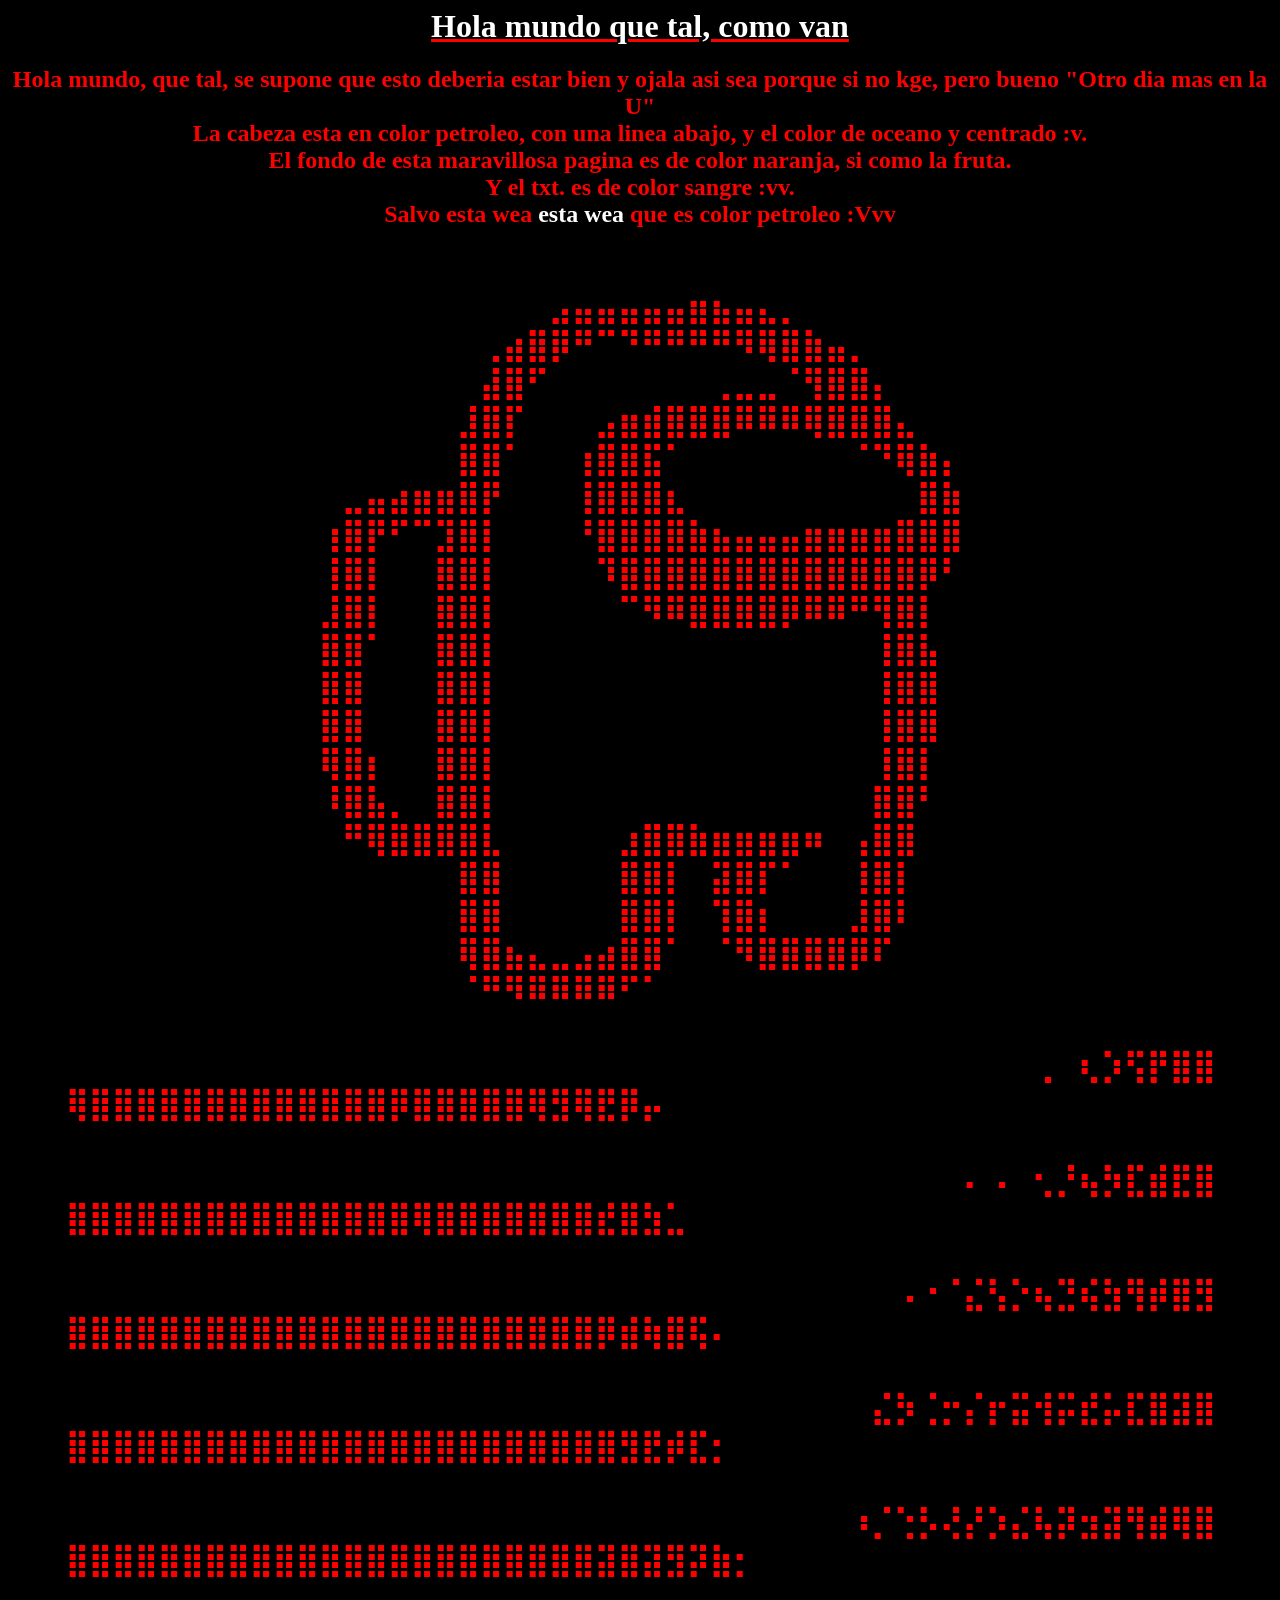
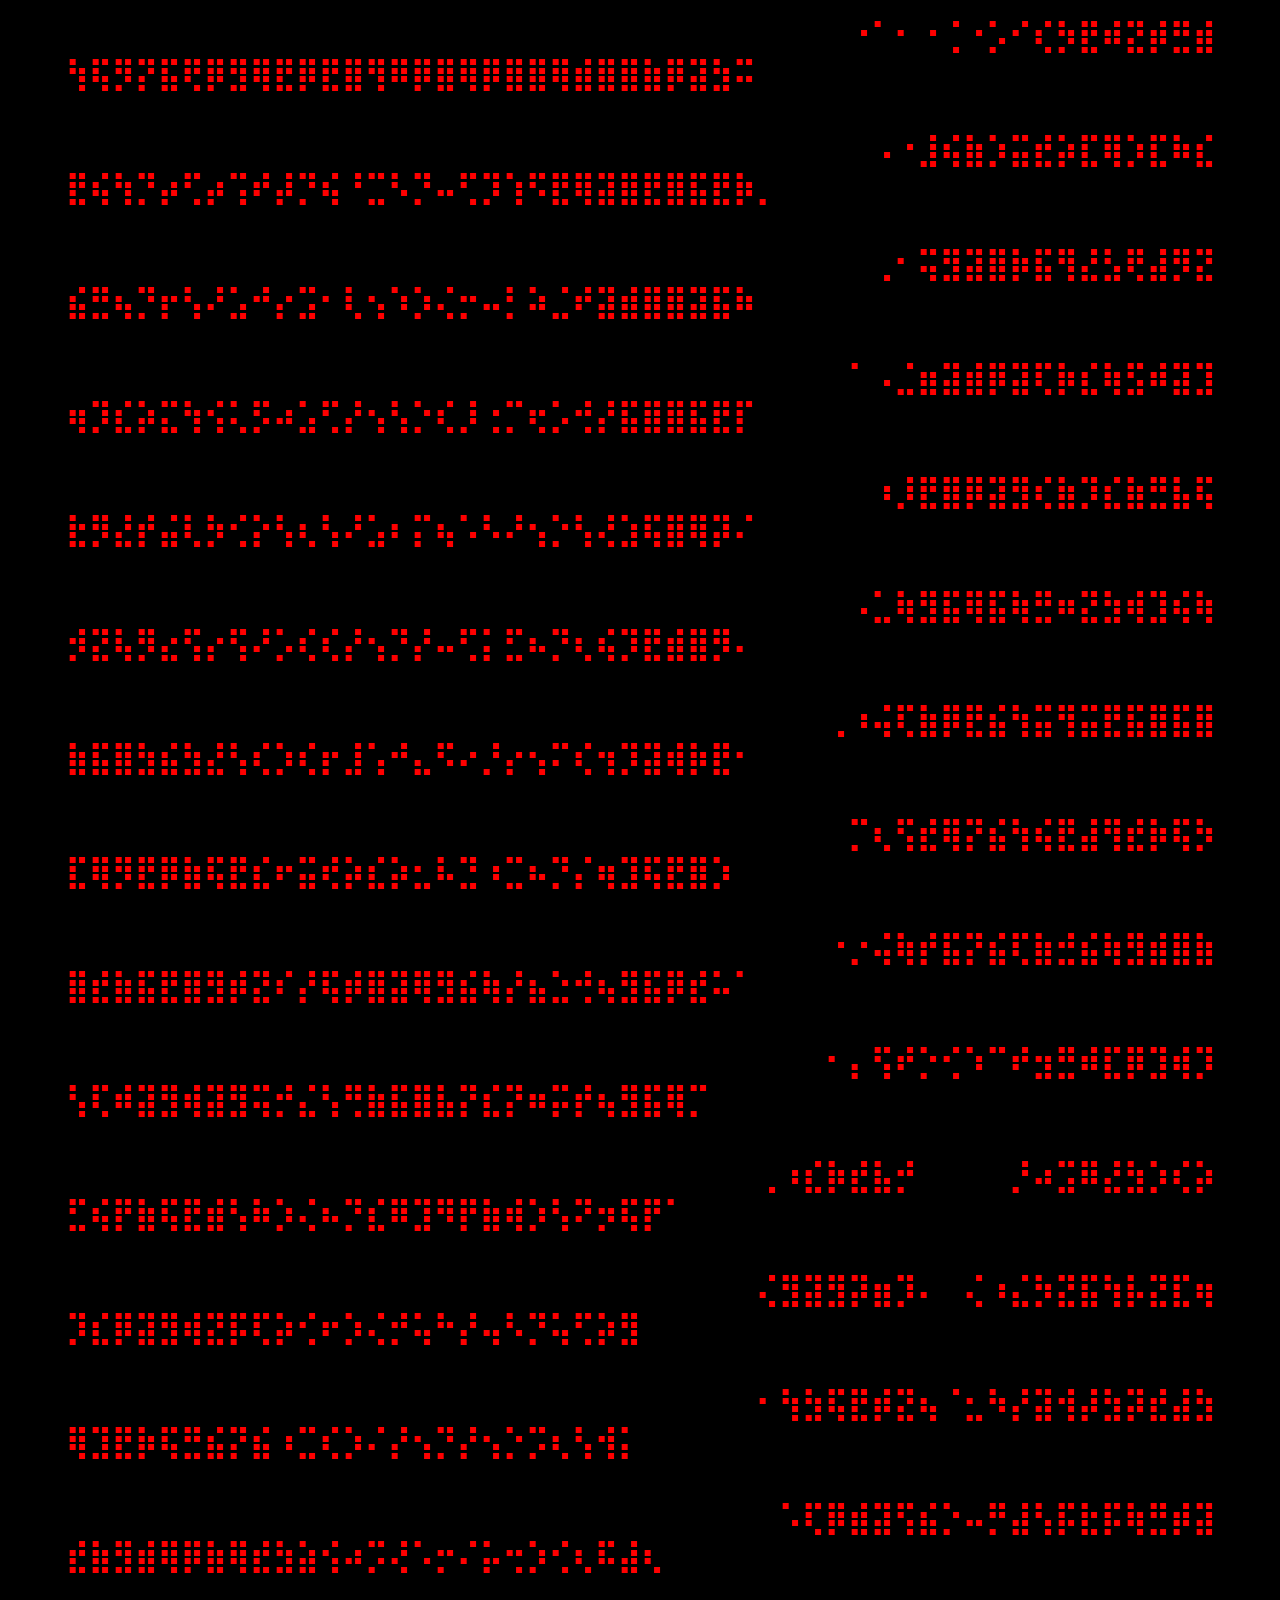
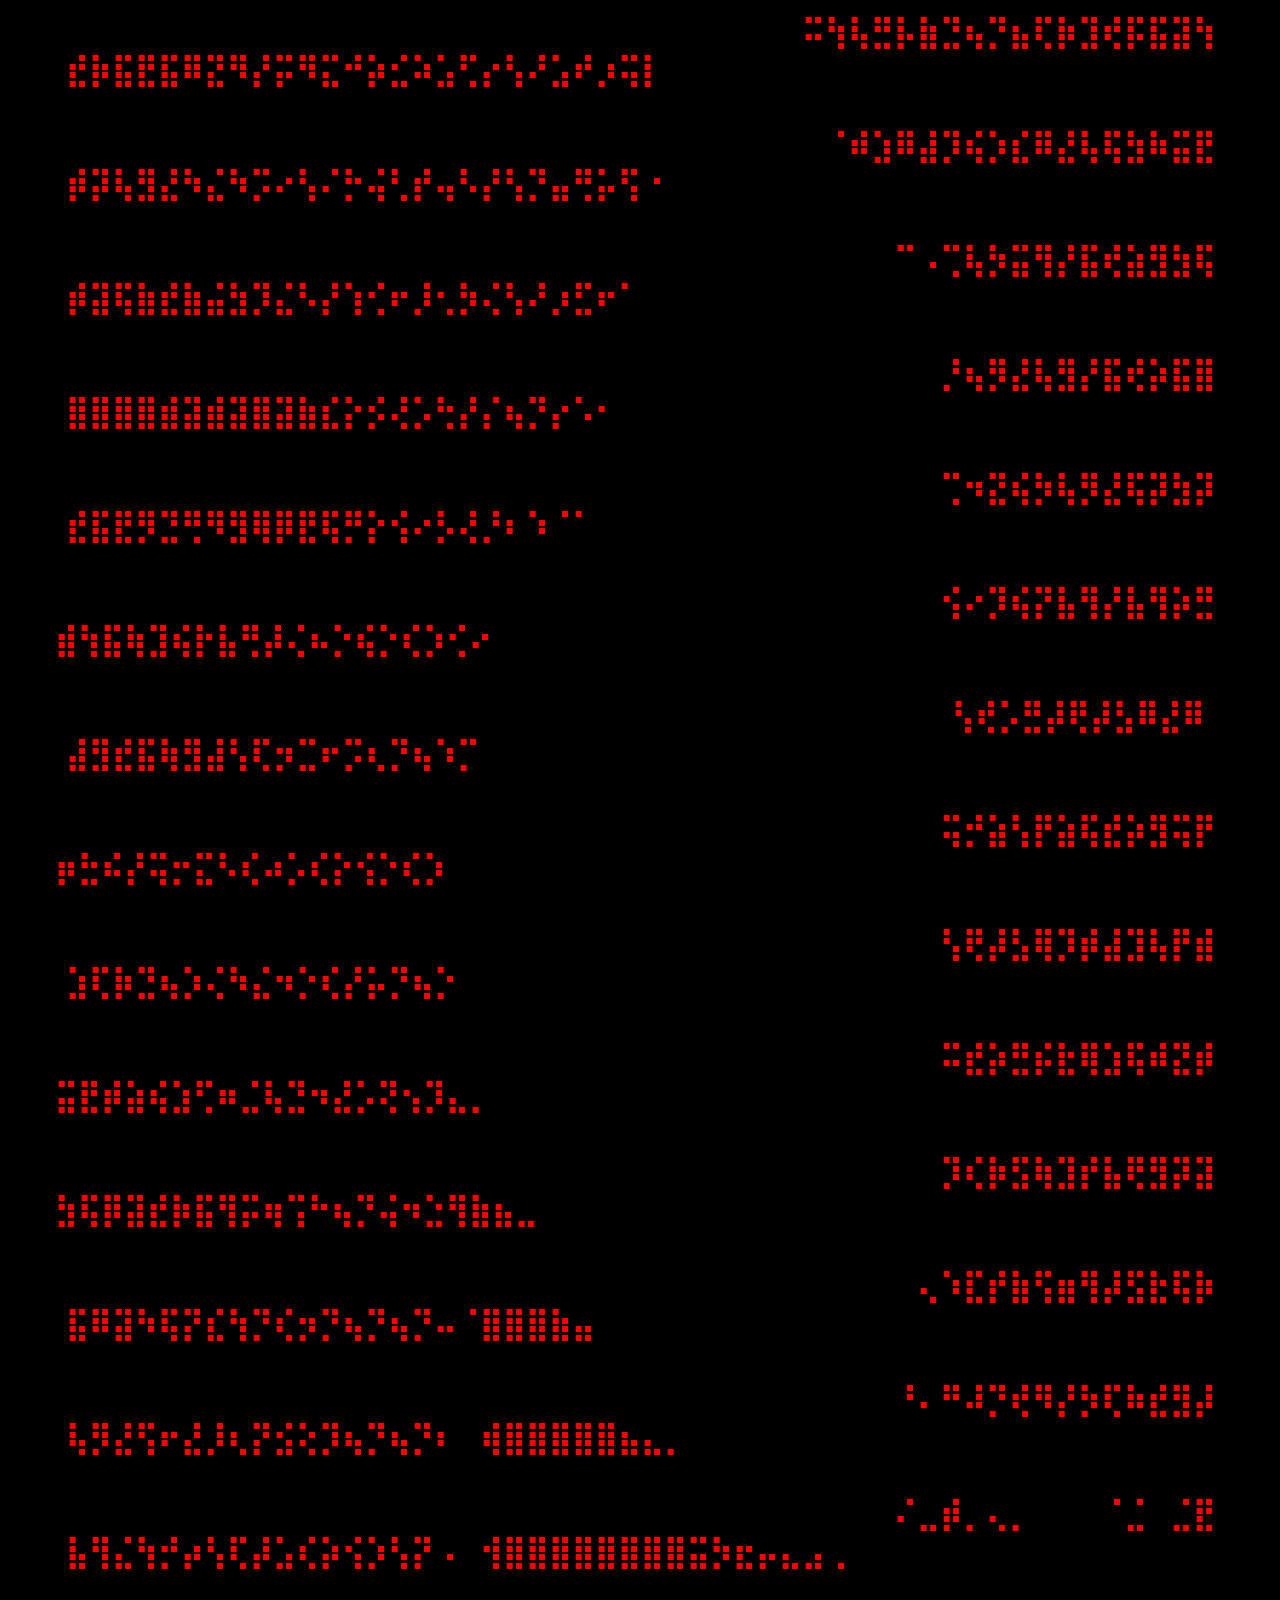
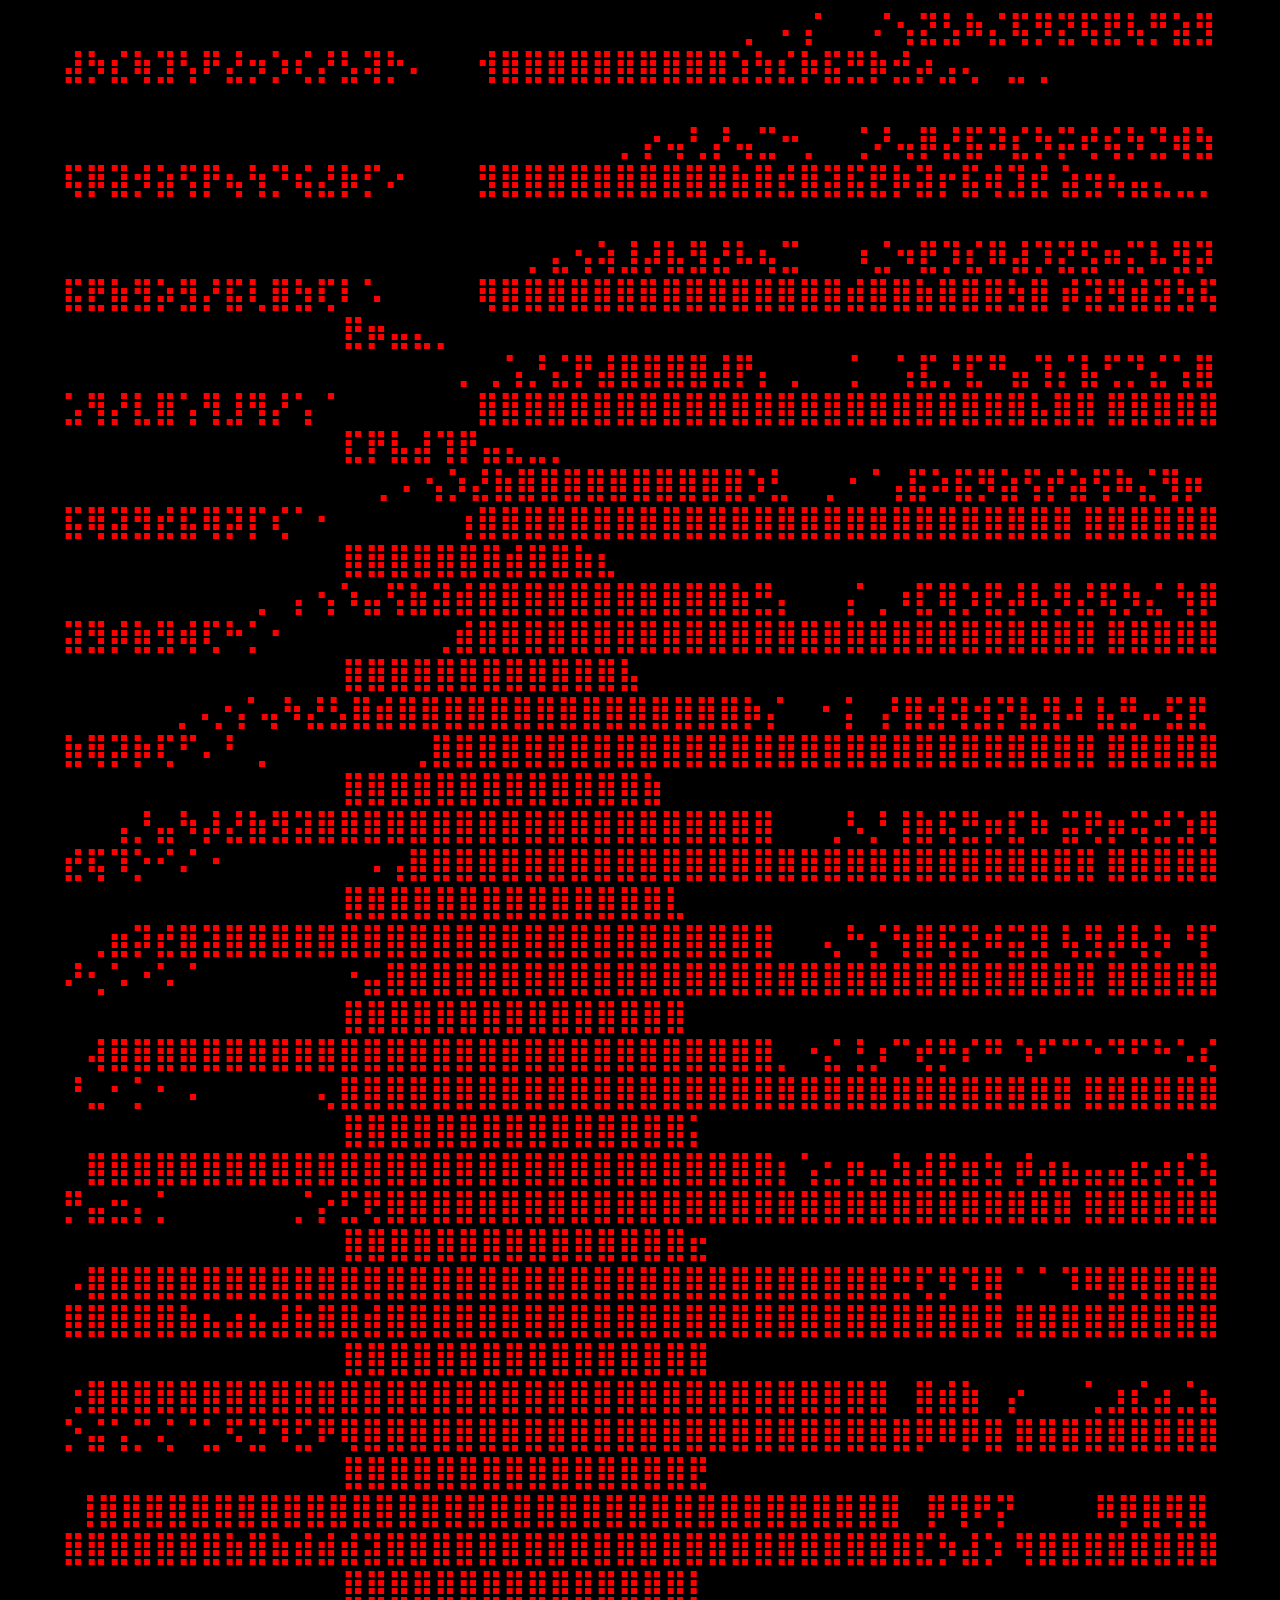
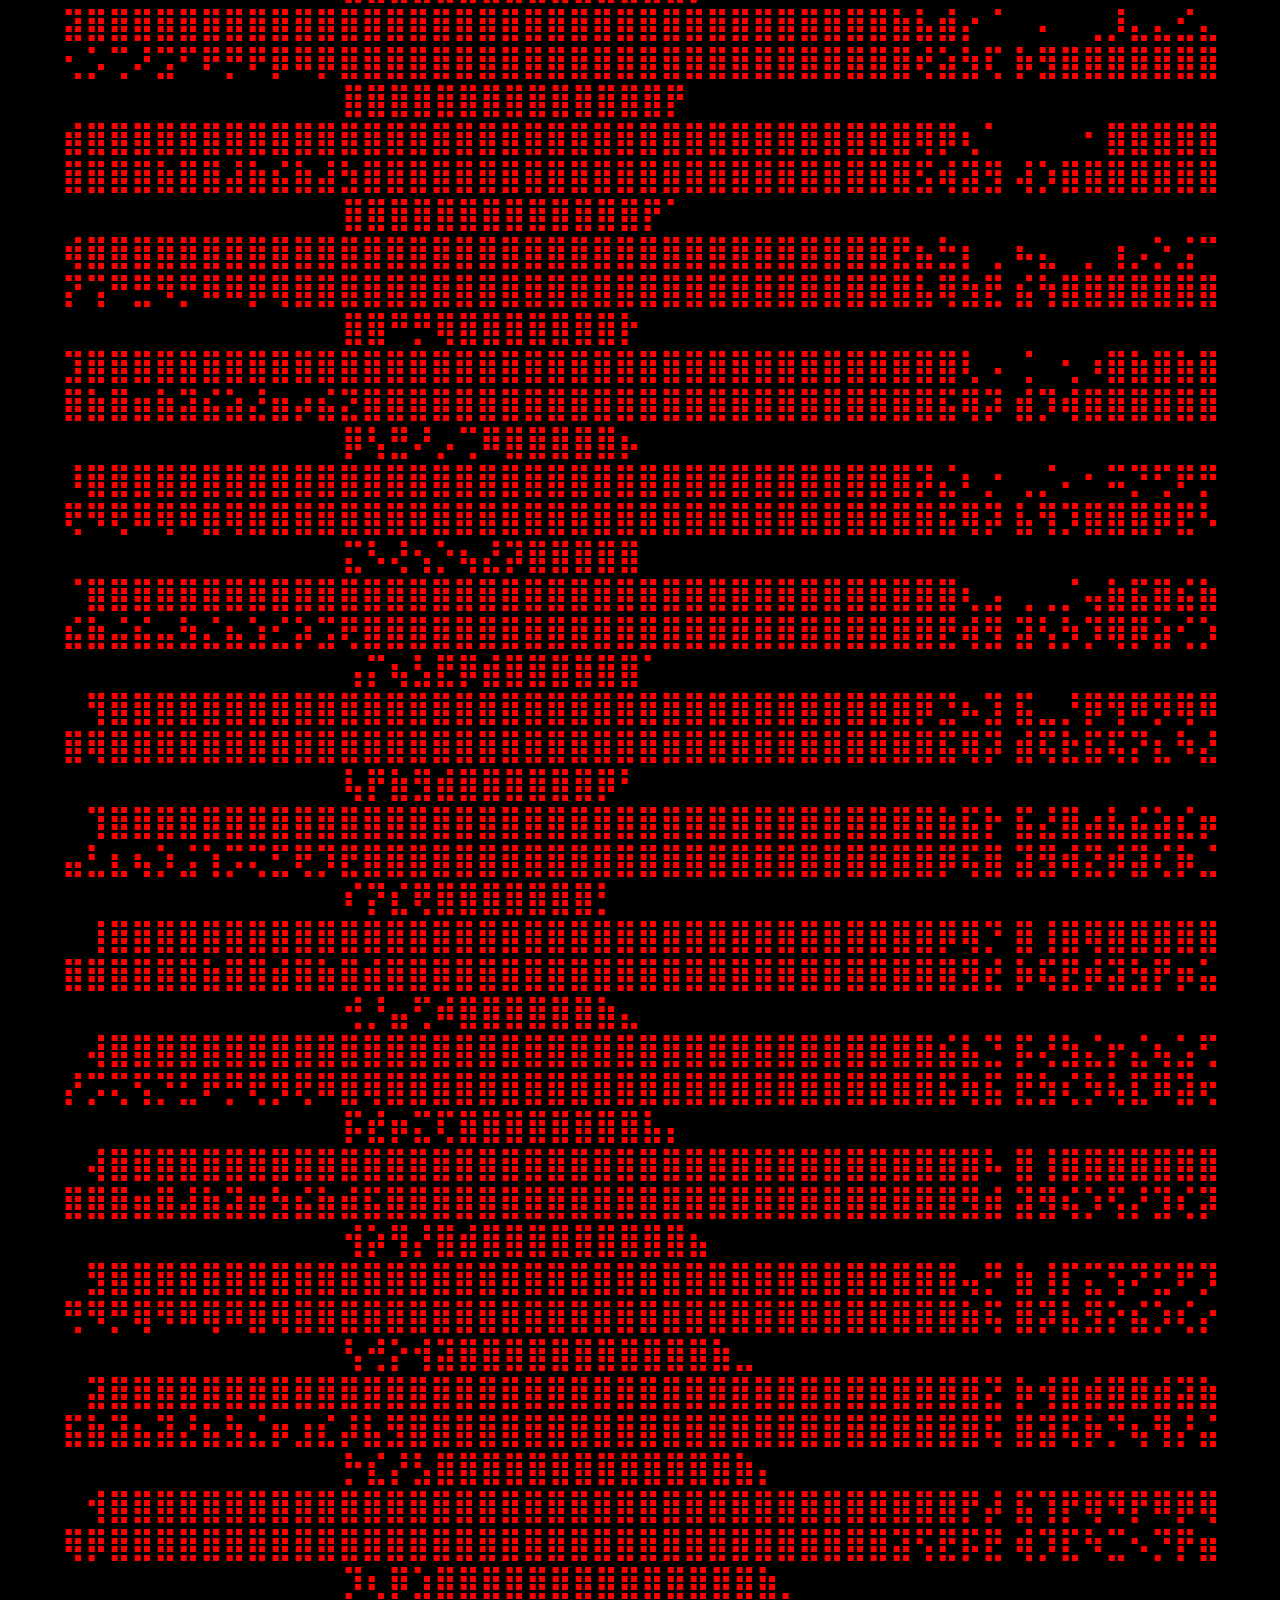
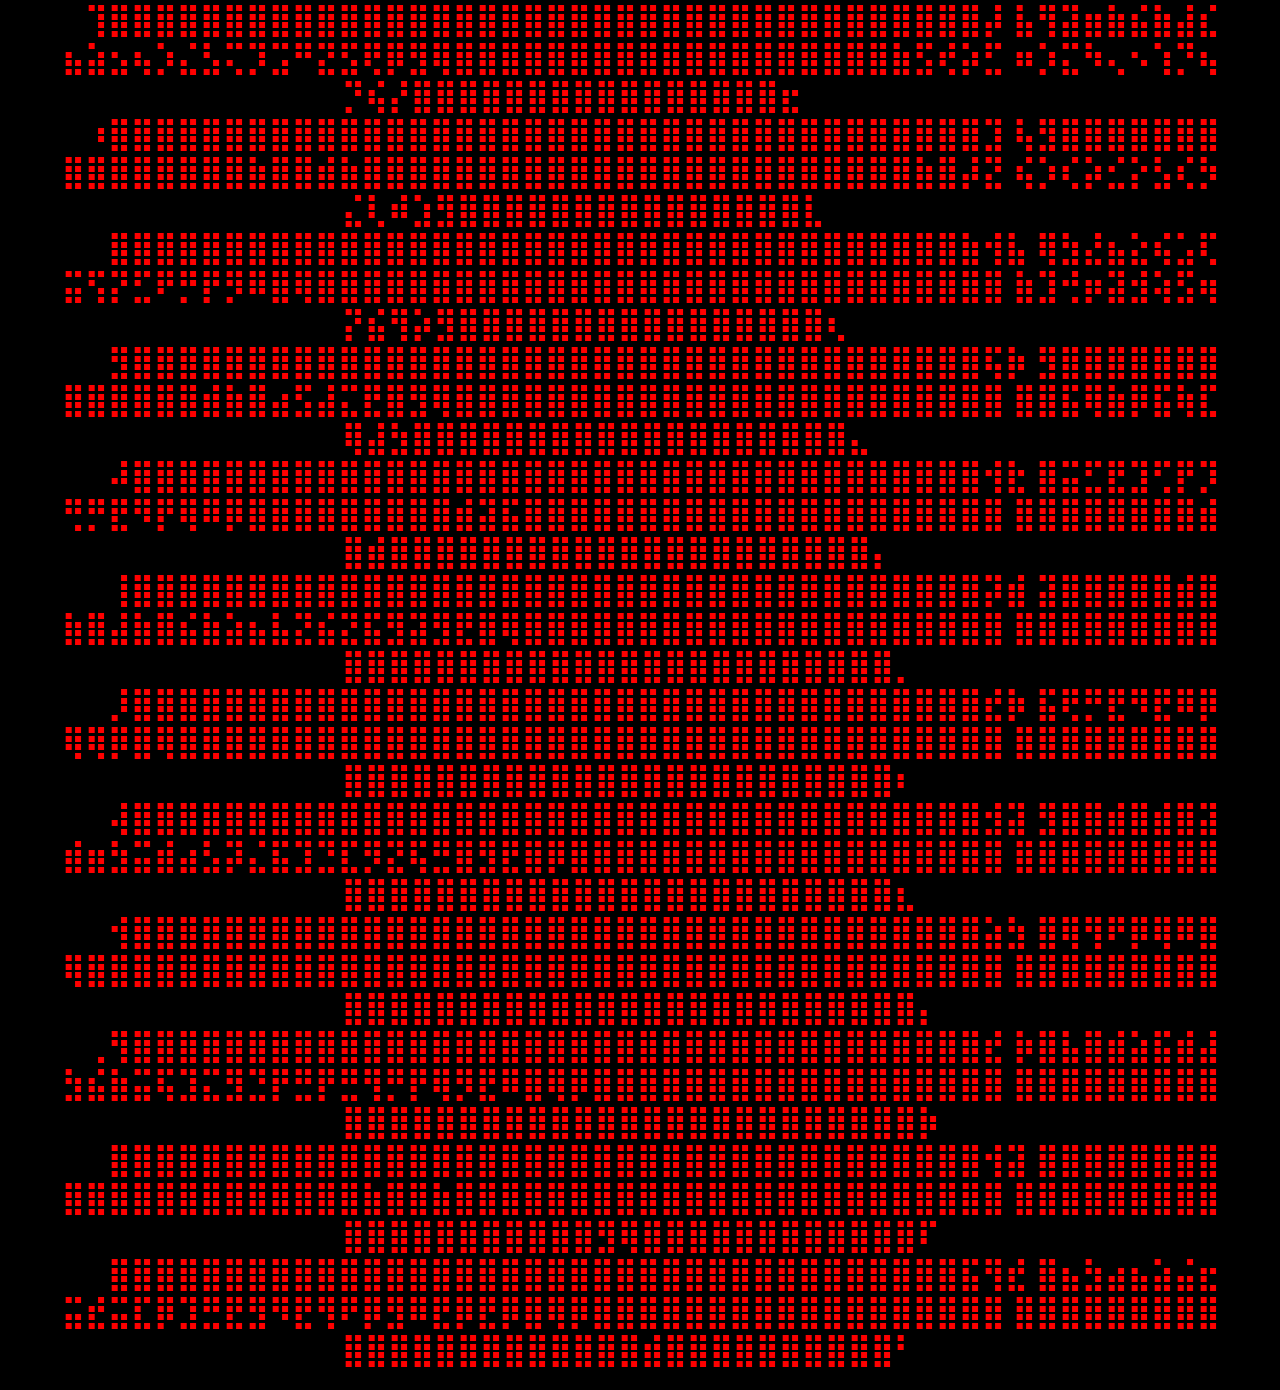
==== micuartapagina.html @ 4909b3e6 "Add files via upload Signed-off-by: gamexoce <167205548+gamexoce@users.noreply.github.com>" ====
<HTML>
	<HEAD>
		<TITLE>Otro dias mas en la U</TITLE>
	</HEAD>
	<BODY bgcolor="black" text="red">
		<h1><b><u><font color="white"><center>
		Hola mundo que tal, como van 
		</center></font></u></b></h1>
		<center><h2>Hola mundo, que tal, se supone que esto deberia estar bien y ojala
		asi sea porque si no kge, pero bueno "Otro dia mas en la U"<br>
		La cabeza esta en color petroleo, con una linea abajo, y el color de 
		oceano y centrado :v. <br>
		El fondo de esta maravillosa pagina es de color naranja, si como la fruta. <br>
		Y el txt. es de color sangre :vv. <br>
		Salvo esta wea <font color="white">esta wea</font> que es color petroleo :Vvv</h2></center><br>
<h1><center>
⠀⠀⠀⠀⠀⠀⠀⠀⠀⠀⠀⣠⣤⣤⣤⣤⣤⣶⣦⣤⣄⡀⠀⠀⠀⠀⠀⠀⠀⠀ 	<br>
⠀⠀⠀⠀⠀⠀⠀⠀⢀⣴⣿⡿⠛⠉⠙⠛⠛⠛⠛⠻⢿⣿⣷⣤⡀⠀⠀⠀⠀⠀ 	<br>
⠀⠀⠀⠀⠀⠀⠀⠀⣼⣿⠋⠀⠀⠀⠀⠀⠀⠀⢀⣀⣀⠈⢻⣿⣿⡄⠀⠀⠀⠀ 	<br>
⠀⠀⠀⠀⠀⠀⠀⣸⣿⡏⠀⠀⠀⣠⣶⣾⣿⣿⣿⠿⠿⠿⢿⣿⣿⣿⣄⠀⠀⠀ 	<br>
⠀⠀⠀⠀⠀⠀⠀⣿⣿⠁⠀⠀⢰⣿⣿⣯⠁⠀⠀⠀⠀⠀⠀⠀⠈⠙⢿⣷⡄⠀ 	<br>
⠀⠀⣀⣤⣴⣶⣶⣿⡟⠀⠀⠀⢸⣿⣿⣿⣆⠀⠀⠀⠀⠀⠀⠀⠀⠀⠀⣿⣷⠀ 	<br>
⠀⢰⣿⡟⠋⠉⣹⣿⡇⠀⠀⠀⠘⣿⣿⣿⣿⣷⣦⣤⣤⣤⣶⣶⣶⣶⣿⣿⣿⠀ 	<br>
⠀⢸⣿⡇⠀⠀⣿⣿⡇⠀⠀⠀⠀⠹⣿⣿⣿⣿⣿⣿⣿⣿⣿⣿⣿⣿⣿⡿⠃⠀ 	<br>
⠀⣸⣿⡇⠀⠀⣿⣿⡇⠀⠀⠀⠀⠀⠉⠻⠿⣿⣿⣿⣿⡿⠿⠿⠛⢻⣿⡇⠀⠀ 	<br>
⠀⣿⣿⠁⠀⠀⣿⣿⡇⠀⠀⠀⠀⠀⠀⠀⠀⠀⠀⠀⠀⠀⠀⠀⠀⢸⣿⣧⠀⠀ 	<br>
⠀⣿⣿⠀⠀⠀⣿⣿⡇⠀⠀⠀⠀⠀⠀⠀⠀⠀⠀⠀⠀⠀⠀⠀⠀⢸⣿⣿⠀⠀ 	<br>
⠀⣿⣿⠀⠀⠀⣿⣿⡇⠀⠀⠀⠀⠀⠀⠀⠀⠀⠀⠀⠀⠀⠀⠀⠀⢸⣿⣿⠀⠀ 	<br>
⠀⢿⣿⡆⠀⠀⣿⣿⡇⠀⠀⠀⠀⠀⠀⠀⠀⠀⠀⠀⠀⠀⠀⠀⠀⢸⣿⡇⠀⠀ 	<br>
⠀⠸⣿⣧⡀⠀⣿⣿⡇⠀⠀⠀⠀⠀⠀⠀⠀⠀⠀⠀⠀⠀⠀⠀⠀⣿⣿⠃⠀⠀ 	<br>
⠀⠀⠛⢿⣿⣿⣿⣿⣇⠀⠀⠀⠀⠀⣰⣿⣿⣷⣶⣶⣶⣶⠶⠀⢠⣿⣿⠀⠀⠀ 	<br>
⠀⠀⠀⠀⠀⠀⠀⣿⣿⠀⠀⠀⠀⠀⣿⣿⡇⠀⣽⣿⡏⠁⠀⠀⢸⣿⡇⠀⠀⠀ 	<br>
⠀⠀⠀⠀⠀⠀⠀⣿⣿⠀⠀⠀⠀⠀⣿⣿⡇⠀⢹⣿⡆⠀⠀⠀⣸⣿⠇⠀⠀⠀ 	<br>
⠀⠀⠀⠀⠀⠀⠀⢿⣿⣦⣄⣀⣠⣴⣿⣿⠁⠀⠈⠻⣿⣿⣿⣿⡿⠏⠀⠀⠀⠀ 	<br>
⠀⠀⠀⠀⠀⠀⠀⠈⠛⠻⠿⠿⠿⠿⠋⠁⠀⠀⠀⠀⠀⠀⠀⠀⠀⠀⠀⠀⠀⠀	<br>
																			<br>
⠀⠀⠀⠀⠀⠀⠀⠀⠀⠀⠀⠀⠀⠀⠀⠀⠀⠀⠀⠀⠀⠀⠀⠀⠀⠀⠀⠀⠀⠀⠀⠀⠀⠀⠀⠀⠀⠀⠀⠀⠀⠀⢀⠀⢆⡱⢫⡟⣿⣿ ⢿⣿⣿⣿⣿⣿⣿⣿⣿⣿⣿⣿⣿⣿⡿⣿⣿⣿⣿⣿⢿⣻⢿⣟⡿⡤⠀⠀⠀⠀⠀⠀⠀⠀⠀⠀⠀⠀⠀⠀⠀⠀⠀⠀⠀⠀⠀⠀⠀⠀ ⠀⠀⠀⠀⠀⠀⠀⠀⠀⠀⠀⠀⠀⠀⠀⠀⠀⠀⠀⠀⠀⠀⠀⠀⠀⠀						<br>
⠀⠀⠀⠀⠀⠀⠀⠀⠀⠀⠀⠀⠀⠀⠀⠀⠀⠀⠀⠀⠀⠀⠀⠀⠀⠀⠀⠀⠀⠀⠀⠀⠀⠀⠀⠀⠀⠀⠀⠄⠠⠀⢂⡘⢦⡳⣏⣾⣟⣿ ⣿⣿⣿⣿⣿⣿⣿⣿⣿⣿⣿⣿⣿⣿⣿⢿⣿⣿⣿⣿⣿⣿⣿⣞⣿⣳⣁⠀⠀⠀⠀⠀⠀⠀⠀⠀⠀⠀⠀⠀⠀⠀⠀⠀⠀⠀⠀⠀⠀⠀ ⠀⠀⠀⠀⠀⠀⠀⠀⠀⠀⠀⠀⠀⠀⠀⠀⠀⠀⠀⠀⠀⠀⠀⠀⠀⠀						<br>
⠀⠀⠀⠀⠀⠀⠀⠀⠀⠀⠀⠀⠀⠀⠀⠀⠀⠀⠀⠀⠀⠀⠀⠀⠀⠀⠀⠀⠀⠀⠀⠀⠀⠀⠀⠀⠠⠐⠈⣌⢣⡑⢦⣙⢮⣳⢻⡾⣿⣻ ⣿⣿⣿⣿⣿⣿⣿⣿⣿⣿⣿⣿⣿⣿⣿⣿⣿⣿⣿⣿⣿⣿⣿⡿⣾⢷⣿⢯⠄⠀⠀⠀⠀⠀⠀⠀⠀⠀⠀⠀⠀⠀⠀⠀⠀⠀⠀⠀⠀⠀ ⠀⠀⠀⠀⠀⠀⠀⠀⠀⠀⠀⠀⠀⠀⠀⠀⠀⠀⠀⠀⠀⠀⠀⠀⠀⠀						<br>
⠀⠀⠀⠀⠀⠀⠀⠀⠀⠀⠀⠀⠀⠀⠀⠀⠀⠀⠀⠀⠀⠀⠀⠀⠀⠀⠀⠀⠀⠀⠀⠀⠀⠀⠀⣌⡳⢈⡒⡌⡖⣭⢺⡭⣞⡥⣏⣿⣽⣿ ⣿⣿⣿⣿⣿⣿⣿⣿⣿⣿⣿⣿⣿⣿⣿⣿⣿⣿⣿⣿⣿⣿⣿⣿⣻⣟⡾⣏⡂⠀⠀⠀⠀⠀⠀⠀⠀⠀⠀⠀⠀⠀⠀⠀⠀⠀⠀⠀⠀⠀ ⠀⠀⠀⠀⠀⠀⠀⠀⠀⠀⠀⠀⠀⠀⠀⠀⠀⠀⠀⠀⠀⠀⠀⠀⠀⠀						<br>
⠀⠀⠀⠀⠀⠀⠀⠀⠀⠀⠀⠀⠀⠀⠀⠀⠀⠀⠀⠀⠀⠀⠀⠀⠀⠀⠀⠀⠀⠀⠀⠀⠀⠀⠰⡈⢑⡣⢜⡜⡱⣌⢧⡽⣲⣽⢻⣾⢿⣿ ⣿⣿⣿⣿⣿⣿⣿⣿⣿⣿⣿⣿⣿⣿⣿⣿⣿⣿⣿⣿⣿⣿⣿⣽⣿⣽⣻⡽⣷⡂⠀⠀⠀⠀⠀⠀⠀⠀⠀⠀⠀⠀⠀⠀⠀⠀⠀⠀⠀⠀ ⠀⠀⠀⠀⠀⠀⠀⠀⠀⠀⠀⠀⠀⠀⠀⠀⠀⠀⠀⠀⠀⠀⠀⠀⠀⠀					<br>
⠀⠀⠀⠀⠀⠀⠀⠀⠀⠀⠀⠀⠀⠀⠀⠀⠀⠀⠀⠀⠀⠀⠀⠀⠀⠀⠀⠀⠀⠀⠀⠀⠀⠀⠐⠁⠂⠐⢈⠐⡡⠊⢎⡳⣟⠾⣝⡾⣛⣾ ⢳⢯⡻⡝⣯⢟⡿⣻⢿⣟⡿⣟⣿⢻⠿⡿⣿⢿⡿⣿⣿⢿⣾⣿⣿⣷⡿⣽⣳⠭⠀⠀⠀⠀⠀⠀⠀⠀⠀⠀⠀⠀⠀⠀⠀⠀⠀⠀⠀⠀ ⠀⠀⠀⠀⠀⠀⠀⠀⠀⠀⠀⠀⠀⠀⠀⠀⠀⠀⠀⠀⠀⠀⠀⠀⠀⠀					<br>
⠀⠀⠀⠀⠀⠀⠀⠀⠀⠀⠀⠀⠀⠀⠀⠀⠀⠀⠀⠀⠀⠀⠀⠀⠀⠀⠀⠀⠀⠀⠀⠀⠀⠀⠀⠠⠐⣸⢮⣷⡱⣭⣞⡵⣏⢿⡱⣏⠷⣎ ⣟⢮⢳⡙⡴⢋⡴⢩⠞⡼⡙⢮⠘⣉⠣⡙⠤⢋⡹⢱⠫⣟⢿⣽⣿⣟⣿⣯⣟⡷⡀⠀⠀⠀⠀⠀⠀⠀⠀⠀⠀⠀⠀⠀⠀⠀⠀⠀⠀⠀ ⠀⠀⠀⠀⠀⠀⠀⠀⠀⠀⠀⠀⠀⠀⠀⠀⠀⠀⠀⠀⠀⠀⠀⠀⠀⠀					<br>
⠀⠀⠀⠀⠀⠀⠀⠀⠀⠀⠀⠀⠀⠀⠀⠀⠀⠀⠀⠀⠀⠀⠀⠀⠀⠀⠀⠀⠀⠀⠀⠀⠀⠀⠀⢀⠂⢭⣻⣽⣿⡷⣯⢻⣜⣣⢟⣼⡻⣝ ⣮⣛⢦⡙⡖⢣⠜⣡⠚⡔⣩⠂⢇⢢⠱⡱⢌⡒⠤⡃⠵⣈⠞⣽⣾⣿⣿⣽⣯⠷⠀⠀⠀⠀⠀⠀⠀⠀⠀⠀⠀⠀⠀⠀⠀⠀⠀⠀⠀⠀ ⠀⠀⠀⠀⠀⠀⠀⠀⠀⠀⠀⠀⠀⠀⠀⠀⠀⠀⠀⠀⠀⠀⠀⠀⠀⠀						<br>
⠀⠀⠀⠀⠀⠀⠀⠀⠀⠀⠀⠀⠀⠀⠀⠀⠀⠀⠀⠀⠀⠀⠀⠀⠀⠀⠀⠀⠀⠀⠀⠀⠀⠀⠁⠠⣈⣶⣽⣾⡿⣽⢏⡷⣎⢷⣫⠾⣽⣹ ⢶⡹⣎⡵⣍⢳⢪⢅⡫⠴⣡⢋⡜⢢⢣⡑⢎⡸⢐⡉⢖⡡⢚⡜⣯⣿⣿⣯⣟⡏⠀⠀⠀⠀⠀⠀⠀⠀⠀⠀⠀⠀⠀⠀⠀⠀⠀⠀⠀⠀ ⠀⠀⠀⠀⠀⠀⠀⠀⠀⠀⠀⠀⠀⠀⠀⠀⠀⠀⠀⠀⠀⠀⠀⠀⠀⠀					<br>
⠀⠀⠀⠀⠀⠀⠀⠀⠀⠀⠀⠀⠀⠀⠀⠀⠀⠀⠀⠀⠀⠀⠀⠀⠀⠀⠀⠀⠀⠀⠀⠀⠀⠀⠀⠰⡸⣟⣿⡿⣽⣻⢎⣷⡹⣎⣷⣛⣧⢯ ⣗⡻⣜⡞⣬⢇⡳⢊⡕⢣⢆⢣⠜⣡⠆⡍⢦⠡⠣⠜⢢⡑⢣⢜⣱⢯⣿⢿⡽⠌⠀⠀⠀⠀⠀⠀⠀⠀⠀⠀⠀⠀⠀⠀⠀⠀⠀⠀⠀⠀ ⠀⠀⠀⠀⠀⠀⠀⠀⠀⠀⠀⠀⠀⠀⠀⠀⠀⠀⠀⠀⠀⠀⠀⠀⠀⠀						<br>
⠀⠀⠀⠀⠀⠀⠀⠀⠀⠀⠀⠀⠀⠀⠀⠀⠀⠀⠀⠀⠀⠀⠀⠀⠀⠀⠀⠀⠀⠀⠀⠀⠀⠀⠠⣁⢷⣻⣯⢿⣯⢷⣛⠶⣝⣳⢾⣹⢮⢷ ⡺⣝⢧⡻⣔⢫⡔⢫⠜⡡⢎⢎⡜⢢⡙⡜⠤⢋⡅⣋⠦⡙⢆⢮⡹⣟⣾⣿⡻⠄⠀⠀⠀⠀⠀⠀⠀⠀⠀⠀⠀⠀⠀⠀⠀⠀⠀⠀⠀⠀ ⠀⠀⠀⠀⠀⠀⠀⠀⠀⠀⠀⠀⠀⠀⠀⠀⠀⠀⠀⠀⠀⠀⠀⠀⠀⠀					<br>
⠀⠀⠀⠀⠀⠀⠀⠀⠀⠀⠀⠀⠀⠀⠀⠀⠀⠀⠀⠀⠀⠀⠀⠀⠀⠀⠀⠀⠀⠀⠀⠀⠀⢀⠰⢬⢏⣷⡿⣟⣮⢳⣭⢻⣭⣟⣯⣿⣯⣿ ⣷⣯⣿⣳⣮⣳⣜⢣⢎⡱⢎⡖⣸⢡⠚⣄⠫⠔⡘⡔⢢⠍⢎⢲⡹⣽⢾⡷⣟⠂⠀⠀⠀⠀⠀⠀⠀⠀⠀⠀⠀⠀⠀⠀⠀⠀⠀⠀⠀⠀ ⠀⠀⠀⠀⠀⠀⠀⠀⠀⠀⠀⠀⠀⠀⠀⠀⠀⠀⠀⠀⠀⠀⠀⠀⠀⠀					<br>
⠀⠀⠀⠀⠀⠀⠀⠀⠀⠀⠀⠀⠀⠀⠀⠀⠀⠀⠀⠀⠀⠀⠀⠀⠀⠀⠀⠀⠀⠀⠀⠀⠀⠀⡉⢆⢫⣞⢿⡝⣮⢳⢮⣟⣼⢻⣞⡷⢯⡳ ⣏⢿⡻⣟⡿⣷⢯⣟⣎⠖⣭⢞⡵⣎⡵⣂⠧⣙⠰⣉⠦⡙⡌⢶⣹⢯⣟⣿⡱⠀⠀⠀⠀⠀⠀⠀⠀⠀⠀⠀⠀⠀⠀⠀⠀⠀⠀⠀⠀⠀ ⠀⠀⠀⠀⠀⠀⠀⠀⠀⠀⠀⠀⠀⠀⠀⠀⠀⠀⠀⠀⠀⠀⠀⠀⠀⠀						<br>
⠀⠀⠀⠀⠀⠀⠀⠀⠀⠀⠀⠀⠀⠀⠀⠀⠀⠀⠀⠀⠀⠀⠀⠀⠀⠀⠀⠀⠀⠀⠀⠀⠀⠐⡐⢬⢷⡞⣯⡝⣮⢏⣷⣚⣮⢷⣻⣾⣿⣷ ⣿⣞⣷⣯⣟⣿⣻⡾⣝⠎⡜⢯⡾⣿⣽⢿⣻⣮⢷⡜⣦⣑⢚⢦⣻⣯⡿⣞⠥⠁⠀⠀⠀⠀⠀⠀⠀⠀⠀⠀⠀⠀⠀⠀⠀⠀⠀⠀⠀⠀ ⠀⠀⠀⠀⠀⠀⠀⠀⠀⠀⠀⠀⠀⠀⠀⠀⠀⠀⠀⠀⠀⠀⠀⠀⠀⠀					<br>
⠀⠀⠀⠀⠀⠀⠀⠀⠀⠀⠀⠀⠀⠀⠀⠀⠀⠀⠀⠀⠀⠀⠀⠀⠀⠀⠀⠀⠀⠀⠀⠀⠀⠂⡄⢫⠞⡑⢊⠱⠉⠞⣲⣛⠾⣏⡿⣹⢾⡹ ⢣⢏⠾⣽⣻⢾⣽⣻⢭⡚⣌⢣⢛⣷⣯⣿⣧⡝⣎⡝⠶⡭⡞⢦⣻⣯⢿⡉⠀⠀⠀⠀⠀⠀⠀⠀⠀⠀⠀⠀⠀⠀⠀⠀⠀⠀⠀⠀⠀⠀ ⠀⠀⠀⠀⠀⠀⠀⠀⠀⠀⠀⠀⠀⠀⠀⠀⠀⠀⠀⠀⠀⠀⠀⠀⠀⠀						<br>
⠀⠀⠀⠀⠀⠀⠀⠀⠀⠀⠀⠀⠀⠀⠀⠀⠀⠀⠀⠀⠀⠀⠀⠀⠀⠀⠀⠀⠀⠀⢀⠰⣎⡷⣞⣧⡚⠀⠀⠀⠀⡘⠴⣩⠿⣜⣳⡱⢎⡵ ⣋⢮⡟⣷⢯⣟⣾⢣⠷⡱⢌⠦⡙⣎⠿⣹⠻⡟⣷⢾⡱⢣⠝⡲⢯⡟⠁⠀⠀⠀⠀⠀⠀⠀⠀⠀⠀⠀⠀⠀⠀⠀⠀⠀⠀⠀⠀⠀⠀⠀ ⠀⠀⠀⠀⠀⠀⠀⠀⠀⠀⠀⠀⠀⠀⠀⠀⠀⠀⠀⠀⠀⠀⠀⠀⠀⠀						<br>
⠀⠀⠀⠀⠀⠀⠀⠀⠀⠀⠀⠀⠀⠀⠀⠀⠀⠀⠀⠀⠀⠀⠀⠀⠀⠀⠀⠀⠀⠀⢌⣻⣽⣻⡽⣶⡹⠄⠀⢌⠰⣌⡳⣝⣯⢳⡧⣝⣏⢶ ⡹⣎⡿⣽⣻⢾⣝⡯⢏⡵⢊⠖⡱⢌⡚⢥⠓⡜⢤⠣⡙⢥⢋⡵⣻⠀⠀⠀⠀⠀⠀⠀⠀⠀⠀⠀⠀⠀⠀⠀⠀⠀⠀⠀⠀⠀⠀⠀⠀⠀ ⠀⠀⠀⠀⠀⠀⠀⠀⠀⠀⠀⠀⠀⠀⠀⠀⠀⠀⠀⠀⠀⠀⠀⠀⠀⠀						<br>
⠀⠀⠀⠀⠀⠀⠀⠀⠀⠀⠀⠀⠀⠀⠀⠀⠀⠀⠀⠀⠀⠀⠀⠀⠀⠀⠀⠀⠀⠀⠂⢳⣳⢯⣟⡾⣝⢦⠈⣂⠳⡜⣽⢺⡼⣳⡽⣞⣼⣳ ⢿⣹⣟⡷⢯⣛⣮⡝⣮⠰⣉⢎⡱⠌⡜⢢⡙⡜⢢⡑⡩⢆⢣⢺⡅⠀⠀⠀⠀⠀⠀⠀⠀⠀⠀⠀⠀⠀⠀⠀⠀⠀⠀⠀⠀⠀⠀⠀⠀⠀ ⠀⠀⠀⠀⠀⠀⠀⠀⠀⠀⠀⠀⠀⠀⠀⠀⠀⠀⠀⠀⠀⠀⠀⠀⠀⠀						<br>
⠀⠀⠀⠀⠀⠀⠀⠀⠀⠀⠀⠀⠀⠀⠀⠀⠀⠀⠀⠀⠀⠀⠀⠀⠀⠀⠀⠀⠀⠀⠀⠡⢏⡿⣾⣽⢫⣮⡑⠤⡛⣼⢣⡯⣗⡯⢷⣛⡾⣽ ⣞⣷⣻⣾⢿⡿⣷⢿⣞⣳⣵⢪⠴⡩⢜⠡⡒⠌⡥⢒⡱⢊⢆⠯⣼⢆⠀⠀⠀⠀⠀⠀⠀⠀⠀⠀⠀⠀⠀⠀⠀⠀⠀⠀⠀⠀⠀⠀⠀⠀ ⠀⠀⠀⠀⠀⠀⠀⠀⠀⠀⠀⠀⠀⠀⠀⠀⠀⠀⠀⠀⠀⠀⠀⠀⠀⠀						<br>
⠀⠀⠀⠀⠀⠀⠀⠀⠀⠀⠀⠀⠀⠀⠀⠀⠀⠀⠀⠀⠀⠀⠀⠀⠀⠀⠀⠀⠀⠀⠀⠀⠭⢳⢧⣛⡧⣷⣙⢦⡙⣦⢏⡷⣹⢞⡯⣯⣽⢳ ⣞⡷⣯⣟⣯⠿⣝⠻⡜⡭⠻⣍⠚⡵⣊⠵⣡⢋⡔⢣⠜⣡⠞⡰⢭⡇⠀⠀⠀⠀⠀⠀⠀⠀⠀⠀⠀⠀⠀⠀⠀⠀⠀⠀⠀⠀⠀⠀⠀⠀ ⠀⠀⠀⠀⠀⠀⠀⠀⠀⠀⠀⠀⠀⠀⠀⠀⠀⠀⠀⠀⠀⠀⠀⠀⠀⠀						<br>
⠀⠀⠀⠀⠀⠀⠀⠀⠀⠀⠀⠀⠀⠀⠀⠀⠀⠀⠀⠀⠀⠀⠀⠀⠀⠀⠀⠀⠀⠀⠀⠀⠀⠈⠾⣱⠿⣼⡹⢮⡱⣎⠿⣜⢧⢯⣳⠷⣭⣟ ⡾⡽⢧⣻⣜⠳⣌⠳⡩⠔⢣⠌⡓⢬⢃⡞⢤⠣⡜⢣⡙⣤⢛⡥⢫⠐⠀⠀⠀⠀⠀⠀⠀⠀⠀⠀⠀⠀⠀⠀⠀⠀⠀⠀⠀⠀⠀⠀⠀⠀ ⠀⠀⠀⠀⠀⠀⠀⠀⠀⠀⠀⠀⠀⠀⠀⠀⠀⠀⠀⠀⠀⠀⠀⠀⠀⠀						<br>
⠀⠀⠀⠀⠀⠀⠀⠀⠀⠀⠀⠀⠀⠀⠀⠀⠀⠀⠀⠀⠀⠀⠀⠀⠀⠀⠀⠀⠀⠀⠀⠀⠀⠀⠀⠀⠉⠠⢉⢧⡳⣭⢻⡜⣯⢞⣵⣻⣳⢯ ⡾⣽⢯⣷⣞⣷⣬⣳⡹⣌⠣⡜⢱⢊⠖⡸⢂⡳⢌⢣⠜⡰⣋⠖⠁⠀⠀⠀⠀⠀⠀⠀⠀⠀⠀⠀⠀⠀⠀⠀⠀⠀⠀⠀⠀⠀⠀⠀⠀⠀ ⠀⠀⠀⠀⠀⠀⠀⠀⠀⠀⠀⠀⠀⠀⠀⠀⠀⠀⠀⠀⠀⠀⠀⠀⠀⠀						<br>
⠀⠀⠀⠀⠀⠀⠀⠀⠀⠀⠀⠀⠀⠀⠀⠀⠀⠀⠀⠀⠀⠀⠀⠀⠀⠀⠀⠀⠀⠀⠀⠀⠀⠀⠀⠀⠀⠀⡘⢦⡻⣜⢧⣻⡜⣯⢞⡵⣯⣿ ⣿⣿⣿⣿⣾⣽⣾⣽⣿⣽⣷⣎⡕⡪⢜⡡⢓⡜⡌⢦⡙⡔⠡⠂⠀⠀⠀⠀⠀⠀⠀⠀⠀⠀⠀⠀⠀⠀⠀⠀⠀⠀⠀⠀⠀⠀⠀⠀⠀⠀ ⠀⠀⠀⠀⠀⠀⠀⠀⠀⠀⠀⠀⠀⠀⠀⠀⠀⠀⠀⠀⠀⠀⠀⠀⠀⠀						<br>
⠀⠀⠀⠀⠀⠀⠀⠀⠀⠀⠀⠀⠀⠀⠀⠀⠀⠀⠀⠀⠀⠀⠀⠀⠀⠀⠀⠀⠀⠀⠀⠀⠀⠀⠀⠀⠀⠀⢉⠲⣝⢮⡳⢧⡻⣜⢯⡽⣳⡽ ⣞⣯⣟⡻⣙⢛⠻⣻⢿⡿⣟⢯⡛⡕⢪⠔⡣⢜⡘⠆⠱⠈⠁⠀⠀⠀⠀⠀⠀⠀⠀⠀⠀⠀⠀⠀⠀⠀⠀⠀⠀⠀⠀⠀⠀⠀⠀⠀⠀⠀ ⠀⠀⠀⠀⠀⠀⠀⠀⠀⠀⠀⠀⠀⠀⠀⠀⠀⠀⠀⠀⠀⠀⠀⠀⠀⠀						<br>
⠀⠀⠀⠀⠀⠀⠀⠀⠀⠀⠀⠀⠀⠀⠀⠀⠀⠀⠀⠀⠀⠀⠀⠀⠀⠀⠀⠀⠀⠀⠀⠀⠀⠀⠀⠀⠀⠀⢪⠔⡹⢮⡝⣧⢻⡜⣧⢻⡵⣛ ⣾⢳⣯⢷⣹⢮⡗⣧⢛⡼⢌⠦⡑⢮⡑⢎⡱⢊⠔⠀⠀⠀⠀⠀⠀⠀⠀⠀⠀⠀⠀⠀⠀⠀⠀⠀⠀⠀⠀⠀⠀⠀⠀⠀⠀⠀⠀⠀⠀⠀⠀ ⠀⠀⠀⠀⠀⠀⠀⠀⠀⠀⠀⠀⠀⠀⠀⠀⠀⠀⠀⠀⠀⠀⠀⠀⠀⠀						<br>
⠀⠀⠀⠀⠀⠀⠀⠀⠀⠀⠀⠀⠀⠀⠀⠀⠀⠀⠀⠀⠀⠀⠀⠀⠀⠀⠀⠀⠀⠀⠀⠀⠀⠀⠀⠀⠀⠀⢣⢞⡡⣛⡼⢟⡼⣣⠿⣜⠿ ⣼⣻⣞⣯⢷⣻⣼⢣⢏⡲⣉⠖⡩⢆⡙⢦⠱⡉⠀⠀⠀⠀⠀⠀⠀⠀⠀⠀⠀⠀⠀⠀⠀⠀⠀⠀⠀⠀⠀⠀⠀⠀⠀⠀⠀⠀⠀⠀⠀⠀ ⠀⠀⠀⠀⠀⠀⠀⠀⠀⠀⠀⠀⠀⠀⠀⠀⠀⠀⠀⠀⠀⠀⠀⠀⠀⠀						<br>
⠀⠀⠀⠀⠀⠀⠀⠀⠀⠀⠀⠀⠀⠀⠀⠀⠀⠀⠀⠀⠀⠀⠀⠀⠀⠀⠀⠀⠀⠀⠀⠀⠀⠀⠀⠀⠀⠀⢭⡚⣵⢣⡟⣵⢯⣞⡵⣻⢭⡟ ⡶⣓⠮⡜⢭⡒⣍⠣⢎⠴⡡⢎⡕⢪⡑⢎⡱⠀⠀⠀⠀⠀⠀⠀⠀⠀⠀⠀⠀⠀⠀⠀⠀⠀⠀⠀⠀⠀⠀⠀⠀⠀⠀⠀⠀⠀⠀⠀⠀⠀⠀ ⠀⠀⠀⠀⠀⠀⠀⠀⠀⠀⠀⠀⠀⠀⠀⠀⠀⠀⠀⠀⠀⠀⠀⠀⠀⠀						<br>
⠀⠀⠀⠀⠀⠀⠀⠀⠀⠀⠀⠀⠀⠀⠀⠀⠀⠀⠀⠀⠀⠀⠀⠀⠀⠀⠀⠀⠀⠀⠀⠀⠀⠀⠀⠀⠀⠀⢣⢟⡼⣣⢿⡹⡾⣼⣹⢧⡟⣾ ⣱⢏⡷⣙⢦⡱⢌⠳⣌⠲⡑⢎⡜⡥⡙⢦⡑⠀⠀⠀⠀⠀⠀⠀⠀⠀⠀⠀⠀⠀⠀⠀⠀⠀⠀⠀⠀⠀⠀⠀⠀⠀⠀⠀⠀⠀⠀⠀⠀⠀ ⠀⠀⠀⠀⠀⠀⠀⠀⠀⠀⠀⠀⠀⠀⠀⠀⠀⠀⠀⠀⠀⠀⠀⠀⠀⠀						<br>
⠀⠀⠀⠀⠀⠀⠀⠀⠀⠀⠀⠀⠀⠀⠀⠀⠀⠀⠀⠀⠀⠀⠀⠀⠀⠀⠀⠀⠀⠀⠀⠀⠀⠀⠀⠀⠀⠀⠭⣞⡵⣛⡮⣗⢿⣱⢯⠾⣝⡾ ⣭⣟⡾⣵⢮⣱⢋⠶⣈⢧⣙⠲⣜⡡⢝⢢⡹⣄⡀⠀⠀⠀⠀⠀⠀⠀⠀⠀⠀⠀⠀⠀⠀⠀⠀⠀⠀⠀⠀⠀⠀⠀⠀⠀⠀⠀⠀⠀⠀⠀⠀ ⠀⠀⠀⠀⠀⠀⠀⠀⠀⠀⠀⠀⠀⠀⠀⠀⠀⠀⠀⠀⠀⠀⠀⠀⠀⠀						<br>
⠀⠀⠀⠀⠀⠀⠀⠀⠀⠀⠀⠀⠀⠀⠀⠀⠀⠀⠀⠀⠀⠀⠀⠀⠀⠀⠀⠀⠀⠀⠀⠀⠀⠀⠀⠀⠀⠀⡹⢎⡷⣫⢷⣹⡞⣧⢟⣻⡽⣽ ⣳⢯⡿⣽⣞⡷⣯⢻⡭⢶⢩⠓⢦⡙⢬⠲⣑⢻⣷⣦⣀⠀⠀⠀⠀⠀⠀⠀⠀⠀⠀⠀⠀⠀⠀⠀⠀⠀⠀⠀⠀⠀⠀⠀⠀⠀⠀⠀⠀⠀⠀ ⠀⠀⠀⠀⠀⠀⠀⠀⠀⠀⠀⠀⠀⠀⠀⠀⠀⠀⠀⠀⠀⠀⠀⠀⠀⠀						<br>
⠀⠀⠀⠀⠀⠀⠀⠀⠀⠀⠀⠀⠀⠀⠀⠀⠀⠀⠀⠀⠀⠀⠀⠀⠀⠀⠀⠀⠀⠀⠀⠀⠀⠀⠀⠀⠀⢄⠱⣏⡞⣷⢫⣶⢻⡼⣫⣗⢯⡷ ⣯⠿⣽⠳⢯⡝⣎⢳⡙⢎⡲⡙⢦⡙⢦⡙⠤⠈⣿⣿⣿⣷⣤⠀⠀⠀⠀⠀⠀⠀⠀⠀⠀⠀⠀⠀⠀⠀⠀⠀⠀⠀⠀⠀⠀⠀⠀⠀⠀⠀ ⠀⠀⠀⠀⠀⠀⠀⠀⠀⠀⠀⠀⠀⠀⠀⠀⠀⠀⠀⠀⠀⠀⠀⠀⠀⠀						<br>
⠀⠀⠀⠀⠀⠀⠀⠀⠀⠀⠀⠀⠀⠀⠀⠀⠀⠀⠀⠀⠀⠀⠀⠀⠀⠀⠀⠀⠀⠀⠀⠀⠀⠀⠀⠀⠘⠄⠛⠼⡙⢞⠻⡜⡳⢏⠷⣞⣻⡼ ⢧⡻⣜⢫⠖⣜⡸⢆⡝⣪⢕⡹⢦⡙⢦⡙⠆⠀⢾⣿⣿⣿⣿⣿⣦⣄⡀⠀⠀⠀⠀⠀⠀⠀⠀⠀⠀⠀⠀⠀⠀⠀⠀⠀⠀⠀⠀⠀⠀⠀ ⠀⠀⠀⠀⠀⠀⠀⠀⠀⠀⠀⠀⠀⠀⠀⠀⠀⠀⠀⠀⠀⠀⠀⠀⠀⠀						<br>
⠀⠀⠀⠀⠀⠀⠀⠀⠀⠀⠀⠀⠀⠀⠀⠀⠀⠀⠀⠀⠀⠀⠀⠀⠀⠀⠀⠀⠀⠀⠀⠀⠀⠀⠀⠀⠌⣀⡾⡀⢄⡀⠀⠀⠀⠈⣈⠀⣈⣟ ⣧⢻⣌⢳⡚⡴⢣⢏⡼⣡⢎⡵⢪⡱⢣⡝⠠⠀⢺⣿⣿⣿⣿⣿⣿⣿⣿⣭⡳⣖⡤⣄⣠⢀⠀⠀⠀⠀⠀⠀⠀⠀⠀⠀⠀⠀⠀⠀⠀⠀ ⠀⠀⠀⠀⠀⠀⠀⠀⠀⠀⠀⠀⠀⠀⠀⠀⠀⠀⠀⠀⠀⠀⠀⠀⠀⠀						<br>
⠀⠀⠀⠀⠀⠀⠀⠀⠀⠀⠀⠀⠀⠀⠀⠀⠀⠀⠀⠀⠀⠀⠀⠀⠀⠀⠀⠀⠀⢀⠀⠄⡌⠀⠀⠌⢢⣝⣣⠷⣌⢯⡻⣝⢯⣟⢧⡛⣵⣻ ⣼⡳⣎⢷⣹⢣⠟⣜⡲⡱⢎⡜⣣⢽⡓⠄⠀⠀⢺⣿⣿⣿⣿⣿⣿⣿⣿⣿⣿⣱⣳⣎⡷⣯⣛⡷⣚⡴⣠⢄⠀⣀⢀ ⠀⠀⠀⠀⠀⠀⠀ ⠀⠀⠀⠀⠀⠀⠀⠀⠀⠀⠀⠀⠀⠀⠀⠀⠀⠀⠀⠀⠀⠀⠀⠀⠀⠀					<br>
⠀⠀⠀⠀⠀⠀⠀⠀⠀⠀⠀⠀⠀⠀⠀⠀⠀⠀⠀⠀⠀⠀⠀⠀⡀⡔⢤⢃⡜⢤⣉⠒⡀⠀⢈⠜⢤⡿⣜⣯⠽⣎⡳⡭⢞⢮⡳⣙⢾⣳ ⢯⡿⣽⡺⣵⢫⡟⢦⢳⡙⢮⣜⡷⡋⠔⠀⠀⠀⣻⣿⣿⣿⣿⣿⣿⣿⣿⣿⣿⣷⣿⣞⣿⣽⣯⣟⡷⣽⡖⣯⢾⣹⣞ ⣵⣲⢦⣤⣄⣀⡀ ⠀⠀⠀⠀⠀⠀⠀⠀⠀⠀⠀⠀⠀⠀⠀⠀⠀⠀⠀⠀⠀⠀⠀⠀⠀⠀					<br>
⠀⠀⠀⠀⠀⠀⠀⠀⠀⠀⠀⠀⠀⠀⠀⠀⠀⠀⠀⠀⡀⣄⢢⢵⣸⡼⣧⣻⣜⠧⢦⣉⠀⠀⠰⣈⠲⣟⡹⣎⠿⣼⡹⣝⣫⠶⣍⠧⣻⡽ ⣯⣟⣷⣻⡵⣻⡜⣯⢇⣿⣳⢏⠇⠡⠀⠀⠀⠀⢿⣿⣿⣿⣿⣿⣿⣿⣿⣿⣿⣿⣿⣿⣿⣿⣾⣿⣿⣷⣿⣿⣿⣳⣿ ⡾⣽⣻⣾⣽⣳⢯ ⣟⡶⣤⣄⡀⠀⠀⠀⠀⠀⠀⠀⠀⠀⠀⠀⠀⠀⠀⠀⠀⠀⠀⠀⠀⠀					<br>
⠀⠀⠀⠀⠀⠀⠀⠀⠀⠀⠀⠀⠀⠀⠀⠀⠀⡀⢀⢡⡘⣌⡟⣼⣿⣿⣿⣿⣼⡟⡄⢀⠀⠀⡁⠀⢡⣏⡘⣏⠛⣤⢹⡌⣧⢋⡙⣌⢡⣿ ⣡⢻⡜⣇⣿⢡⢻⣸⢻⡜⢡⠈⠀⠀⠀⠀⠀⠀⣿⣿⣿⣿⣿⣿⣿⣿⣿⣿⣿⣿⣿⣿⣿⣿⣿⣿⣿⣿⣿⣿⣿⣿⣧⣿⣿ ⣿⣿⣿⣿⣿ ⣏⡟⣧⣼⢹⡟⣤⣄⣀⡀⠀⠀⠀⠀⠀⠀⠀⠀⠀⠀⠀⠀⠀⠀⠀⠀				<br>
⠀⠀⠀⠀⠀⠀⠀⠀⠀⠀⠀⠀⠀⡀⠄⢢⡱⣜⣷⣿⣿⣿⣿⣿⣿⣿⣿⣿⣿⡱⣃⠀⢀⠐⠈⢠⣯⠵⣯⡻⣵⢫⡞⣵⢫⠷⣌⢻⡶ ⣯⢿⣽⣻⣞⣯⢿⡽⡏⢎⠁⠂⠀⠀⠀⠀⠀⢰⣿⣿⣿⣿⣿⣿⣿⣿⣿⣿⣿⣿⣿⣿⣿⣿⣿⣿⣿⣿⣿⣿⣿⣿⣿⣿ ⣿⣿⣿⣿⣿⣿ ⣿⣿⣿⣿⣿⣿⣿⣾⣿⣿⣷⣆⠀⠀⠀⠀⠀⠀⠀⠀⠀⠀⠀⠀⠀⠀				<br>
⠀⠀⠀⠀⠀⠀⠀⠀⢀⠀⡄⢢⠱⣤⢫⣷⣽⣾⣿⣿⣿⣿⣿⣿⣿⣿⣿⣿⣿⣷⣛⡄⠀⠀⡌⢀⠰⣏⢿⡱⣟⡼⢧⡻⣜⢯⡳⣌ ⢳⡿ ⣽⣻⡾⣷⣻⢾⢏⠓⡁⠂⠀⠀⠀⠀⠀⠀⢀⣾⣿⣿⣿⣿⣿⣿⣿⣿⣿⣿⣿⣿⣿⣿⣿⣿⣿⣿⣿⣿⣿⣿⣿⣿⣿⣿⣿ ⣿⣿⣿⣿⣿ ⣿⣿⣿⣿⣿⣿⣿⣿⣿⣿⣿⣿⣧⠀⠀⠀⠀⠀⠀⠀⠀⠀⠀⠀⠀⠀				<br>
⠀⠀⠀⠀⢀⠠⡐⡌⢤⠳⣜⣣⣿⣾⣿⣿⣿⣿⣿⣿⣿⣿⣿⣿⣿⣿⣿⣿⣿⡷⡌⠀⠐⢨⠀⡜⣿⣺⢽⣺⡝⣧⣻⠼ ⣧⣛⠤⣫⣟ ⣷⢿⡽⡷⢏⠋⠄⠃⢀⠀⠀⠀⠀⠀⠀⢀⣿⣿⣿⣿⣿⣿⣿⣿⣿⣿⣿⣿⣿⣿⣿⣿⣿⣿⣿⣿⣿⣿⣿⣿⣿⣿⣿⣿⣿ ⣿⣿⣿⣿⣿ ⣿⣿⣿⣿⣿⣿⣿⣿⣿⣿⣿⣿⣿⣷⠀⠀⠀⠀⠀⠀⠀⠀⠀⠀⠀⠀				<br>
⠀⠀⢠⡘⣤⠳⡼⣜⣷⣻⣽⣿⣿⣿⣿⣿⣿⣿⣿⣿⣿⣿⣿⣿⣿⣿⣿⣿⣿⣿⣿⠀⠀⢀⠣⡘⢸⣷⢯⣛⡶⣏⠷ ⣭⢟⡶⢭⣚⣱⢿ ⣞⢯⠹⡑⠊⠌⠐⠀⠀⠀⠀⠀⠀⠠⢠⣿⣿⣿⣿⣿⣿⣿⣿⣿⣿⣿⣿⣿⣿⣿⣿⣿⣿⣿⣿⣿⣿⣿⣿⣿⣿⣿⣿⣿⣿ ⣿⣿⣿⣿⣿ ⣿⣿⣿⣿⣿⣿⣿⣿⣿⣿⣿⣿⣿⣿⣇⠀⠀⠀⠀⠀⠀⠀⠀⠀⠀⠀				<br>
⠀⢀⣶⡽⣞⣿⣽⣿⣿⣿⣿⣿⣿⣿⣿⣿⣿⣿⣿⣿⣿⣿⣿⣿⣿⣿⣿⣿⣿⣿⣿⠀⠀⢄⠓⡌⢳⣿⢯⣝⠾⣭⣻ ⢧⣻⡼⢧⡳⠘⡏ ⠜⢂⠡⠐⠡⠈⠀⠀⠀⠀⠀⠀⠐⣤⣿⣿⣿⣿⣿⣿⣿⣿⣿⣿⣿⣿⣿⣿⣿⣿⣿⣿⣿⣿⣿⣿⣿⣿⣿⣿⣿⣿⣿⣿⣿ ⣿⣿⣿⣿⣿ ⣿⣿⣿⣿⣿⣿⣿⣿⣿⣿⣿⣿⣿⣿⣿⠀⠀⠀⠀⠀⠀⠀⠀⠀⠀⠀				<br>
⠀⢼⣿⣿⣿⣿⣿⣿⣿⣿⣿⣿⣿⣿⣿⣿⣿⣿⣿⣿⣿⣿⣿⣿⣿⣿⣿⣿⣿⣿⣿⡀⠐⣌⢘⡰⠉⢞⡛⠎⠛ ⠱⠋⠉⠑⠙⠋⠓⠡⢎ ⠘⣀⠂⡁⠂⠠⠀⠀⠀⠀⠀⢄⣿⣿⣿⣿⣿⣿⣿⣿⣿⣿⣿⣿⣿⣿⣿⣿⣿⣿⣿⣿⣿⣿⣿⣿⣿⣿⣿⣿⣿⣿⣿⣿ ⣿⣿⣿⣿⣿⣿ ⣿⣿⣿⣿⣿⣿⣿⣿⣿⣿⣿⣿⣿⣿⣿⡅⠀⠀⠀⠀⠀⠀⠀⠀⠀⠀				<br>
⠀⣿⣿⣿⣿⣿⣿⣿⣿⣿⣿⣿⣿⣿⣿⣿⣿⣿⣿⣿⣿⣿⣿⣿⣿⣿⣿⣿⣿⣿⣿⡆⢡⣂⡶⣤⣳⣼⣟⣶⣳ ⡾⣴⣦⣤⣤⣖⡴⣎⢧ ⡛⣤⣒⡄⡁⠀⠀⠀⠀⠀⡈⡔⣋⢟⣿⣿⣿⣿⣿⣿⣿⣿⣿⣿⣿⣿⣿⣿⣿⣿⣿⣿⣿⣿⣿⣿⣿⣿⣿⣿⣿⣿⣿⣿ ⣿⣿⣿⣿⣿⣿ ⣿⣿⣿⣿⣿⣿⣿⣿⣿⣿⣿⣿⣿⣿⣿⣖⠀⠀⠀⠀⠀⠀⠀⠀⠀⠀				<br>
⠠⣿⣿⣿⣿⣿⣿⣿⣿⣿⣿⣿⣿⣿⣿⣿⣿⣿⣿⣿⣿⣿⣿⣿⣿⣿⣿⣿⣿⣿⣿⣿⣿⣿⣿⣿⣛⢏⡻⠹⣿ ⠁⠁⠹⠿⣿⢿⣿⣿⣿ ⣿⣿⣿⣿⣿⣷⣦⣴⣦⣼⣷⣿⣿⣾⣿⣿⣿⣿⣿⣿⣿⣿⣿⣿⣿⣿⣿⣿⣿⣿⣿⣿⣿⣿⣿⣿⣿⣿⣿⣿⣿ ⣿⣿⣿⣿⣿⣿⣿⣿⣿ ⣿⣿⣿⣿⣿⣿⣿⣿⣿⣿⣿⣿⣿⣿⣿⣿⠀⠀⠀⠀⠀⠀⠀⠀⠀⠀			<br>
⢐⣿⣿⣿⣿⣿⣿⣿⣿⣿⣿⣿⣿⣿⣿⣿⣿⣿⣿⣿⣿⣿⣿⣿⣿⣿⣿⣿⣿⣿⣿⣿⣿⣿⣿⣿⠀⣿⣾⣷⠀⡔⠀ ⠀⢁⣰⣎⣴⣈⣦ ⡑⣬⢡⡉⢌⠈⣁⠫⣙⠹⣋⠟⢿⣿⣿⣿⣿⣿⣿⣿⣿⣿⣿⣿⣿⣿⣿⣿⣿⣿⣿⣿⣿⣿⣿⣿⣿⡿⠿⡿⣿ ⣿⣿⣿⣿⣿⣿⣿⣿⣿ ⣿⣿⣿⣿⣿⣿⣿⣿⣿⣿⣿⣿⣿⣿⣿⣟⠀⠀⠀⠀⠀⠀⠀⠀⠀⠀				<br>
⢸⣿⣿⣿⣿⣿⣿⣿⣿⣿⣿⣿⣿⣿⣿⣿⣿⣿⣿⣿⣿⣿⣿⣿⣿⣿⣿⣿⣿⣿⣿⣿⣿⣿⣿⣿⠀⡿⢻⠟⡝⠀ ⠀⠀⠿⡿⣿⢿⣿ ⣿⣿⣿⣿⣿⣿⣿⣷⣿⣷⣾⣾⣾⣽⣿⣿⣿⣿⣿⣿⣿⣿⣿⣿⣿⣿⣿⣿⣿⣿⣿⣿⣿⣿⣿⣿⣿⣏⡳⣼⡱ ⢻⣿⣿⣿⣿⣿⣿⣿⣿ ⣿⣿⣿⣿⣿⣿⣿⣿⣿⣿⣿⣿⣿⣿⣿⡇⠀⠀⠀⠀⠀⠀⠀⠀⠀⠀				<br>
⣽⣿⣿⣿⣿⣿⣿⣿⣿⣿⣿⣿⣿⣿⣿⣿⣿⣿⣿⣿⣿⣿⣿⣿⣿⣿⣿⣿⣿⣿⣿⣿⣿⣿⣿⣿⣷⣧⣾⡔⠈ ⠀⠄⠀⢀⡸⣄⣄⣊⣄ ⢂⡡⢉⠜⣩⠋⠟⡛⠟⡿⠿⡿⣿⣿⣿⣿⣿⣿⣿⣿⣿⣿⣿⣿⣿⣿⣿⣿⣿⣿⣿⣿⣿⣿⣿⣿⣿⢞⣵⣳⢏ ⡷⣻⣿⣿⣿⣿⣿⣿⣿ ⣿⣿⣿⣿⣿⣿⣿⣿⣿⣿⣿⣿⣿⣿⡟⠀⠀⠀⠀⠀⠀⠀⠀⠀⠀⠀				<br>
⣾⣿⣿⣿⣿⣿⣿⣿⣿⣿⣿⣿⣿⣿⣿⣿⣿⣿⣿⣿⣿⣿⣿⣿⣿⣿⣿⣿⣿⣿⣿⣿⣿⣿⣿⣿⣿⢿⡿⢆⠁ ⠀⠀⠀⠂⣿⣿⣿⣿⣿ ⣿⣿⣿⣿⣷⣿⣿⣼⣷⣮⣷⣼⣳⣿⣿⣿⣿⣿⣿⣿⣿⣿⣿⣿⣿⣿⣿⣿⣿⣿⣿⣿⣿⣿⣿⣿⣿⣫⢾⣽⣻ ⢼⡱⣿⣿⣿⣿⣿⣿⣿ ⣿⣿⣿⣿⣿⣿⣿⣿⣿⣿⣿⣿⣿⡟⠁⠀⠀⠀⠀⠀⠀⠀⠀⠀⠀⠀				<br>
⢾⣿⣿⣿⣿⣿⣿⣿⣿⣿⣿⣿⣿⣿⣿⣿⣿⣿⣿⣿⣿⣿⣿⣿⣿⣿⣿⣿⣿⣿⣿⣿⣿⣿⣿⣿⣟⣦⣓⡆⢀ ⠦⣄⠀⡀⢰⡠⡑⣨⠉ ⡝⢩⠛⣛⠻⡛⠿⠿⡿⢿⣿⣿⣿⣿⣿⣿⣿⣿⣿⣿⣿⣿⣿⣿⣿⣿⣿⣿⣿⣿⣿⣿⣿⣿⣿⣿⣿⣧⢿⣳⣟ ⣮⢳⣿⣿⣿⣿⣿⣿⣿ ⣿⣿⠛⡛⢿⣿⣿⣿⣿⣿⣿⣿⡗⠀⠀⠀⠀⠀⠀⠀⠀⠀⠀⠀⠀⠀				<br>
⣹⣿⣿⣿⣿⣿⣿⣿⣿⣿⣿⣿⣿⣿⣿⣿⣿⣿⣿⣿⣿⣿⣿⣿⣿⣿⣿⣿⣿⣿⣿⣿⣿⣿⣿⣿⣿⣿⣿⢇⠠ ⢈⠀⢂⠰⣿⣷⣿⣷⣿ ⣿⣷⣿⣶⣷⣽⣮⣵⣜⣶⡴⣮⣝⣿⣿⣿⣿⣿⣿⣿⣿⣿⣿⣿⣿⣿⣿⣿⣿⣿⣿⣿⣿⣿⣿⣿⣿⣿⣯⢿⡽ ⣾⡹⢾⣿⣿⣿⣿⣿⣿ ⡿⢣⣛⠜⡠⢉⠿⣿⣿⣿⣿⣿⡦⠀⠀⠀⠀⠀⠀⠀⠀⠀⠀⠀⠀⠀				<br>
⠸⣿⣿⣿⣿⣿⣿⣿⣿⣿⣿⣿⣿⣿⣿⣿⣿⣿⣿⣿⣿⣿⣿⣿⣿⣿⣿⣿⣿⣿⣿⣿⣿⣿⣿⣿⣿⡽⣌⠆⡐ ⢀⡈⠄⠂⠭⡙⢋⠟⡛ ⢟⠻⢟⠿⢿⠿⣿⢿⣿⣿⣿⣿⣿⣿⣿⣿⣿⣿⣿⣿⣿⣿⣿⣿⣿⣿⣿⣿⣿⣿⣿⣿⣿⣿⣿⣿⣿⣿⣯⢿⡽ ⣧⢻⡹⣿⣿⣿⡿⣟⠣ ⣍⠣⢜⢢⡑⢦⣜⡽⣿⣿⣿⣿⣿⠀⠀⠀⠀⠀⠀⠀⠀⠀⠀⠀⠀⠀				<br>
⠈⣿⣿⣿⣿⣿⣿⣿⣿⣿⣿⣿⣿⣿⣿⣿⣿⣿⣿⣿⣿⣿⣿⣿⣿⣿⣿⣿⣿⣿⣿⣿⣿⣿⣿⣿⣿⣿⣿⢆⣠ ⢀⢀⡈⢤⣷⣯⣿⣮⣷ ⣮⣷⣬⣮⣤⣳⣌⣦⣱⣊⡵⣩⢟⣿⣿⣿⣿⣿⣿⣿⣿⣿⣿⣿⣿⣿⣿⣿⣿⣿⣿⣿⣿⣿⣿⣿⣿⣿⣟⢾⣻ ⣽⢣⡳⡹⢿⡿⣵⢊⡱ ⢠⡍⢦⣣⣟⡿⣾⣿⣿⣿⣿⣿⣿⠁⠀⠀⠀⠀⠀⠀⠀⠀⠀⠀⠀⠀				<br>
⠀⢻⣿⣿⣿⣿⣿⣿⣿⣿⣿⣿⣿⣿⣿⣿⣿⣿⣿⣿⣿⣿⣿⣿⣿⣿⣿⣿⣿⣿⣿⣿⣿⣿⣿⣿⣿⡿⣙⠦⣹ ⣯⣀⡘⡿⢻⠿⡻⢿⠿ ⣿⢿⣿⣿⣿⣿⣿⣿⣿⣿⣿⣿⣿⣿⣿⣿⣿⣿⣿⣿⣿⣿⣿⣿⣿⣿⣿⣿⣿⣿⣿⣿⣿⣿⣿⣿⣿⣿⣯⢿⡽ ⣾⢯⣗⣯⢯⡝⣆⠳⣜ ⢧⡟⣷⣻⣾⣿⣿⣿⣿⣿⣿⡿⠃⠀⠀⠀⠀⠀⠀⠀⠀⠀⠀⠀⠀⠀				<br>
⠀⢹⣿⣿⣿⣿⣿⣿⣿⣿⣿⣿⣿⣿⣿⣿⣿⣿⣿⣿⣿⣿⣿⣿⣿⣿⣿⣿⣿⣿⣿⣿⣿⣿⣿⣿⣿⣿⣷⣯⡗ ⣯⣜⣿⣴⣧⣮⣵⣎⡶ ⣤⣃⣆⢦⡱⣨⢱⡩⢍⣋⢟⡹⣟⣿⣿⣿⣿⣿⣿⣿⣿⣿⣿⣿⣿⣿⣿⣿⣿⣿⣿⣿⣿⣿⣿⣿⣿⣿⡿⢯⣿ ⣽⣻⢾⣝⡾⣽⢎⡷⣈ ⠎⡝⣎⢟⣿⣿⣿⣿⣿⣿⣿⡃⠀⠀⠀⠀⠀⠀⠀⠀⠀⠀⠀⠀⠀⠀				<br>
⠀⢸⣿⣿⣿⣿⣿⣿⣿⣿⣿⣿⣿⣿⣿⣿⣿⣿⣿⣿⣿⣿⣿⣿⣿⣿⣿⣿⣿⣿⣿⣿⣿⣿⣿⣿⣿⣿⡿⢿⡙ ⣿⢸⣿⢿⣿⣿⣿⣿⣿ ⣿⣿⣿⣿⣿⣿⣷⣿⣿⣾⣿⣷⣿⣾⣿⣿⣿⣿⣿⣿⣿⣿⣿⣿⣿⣿⣿⣿⣿⣿⣿⣿⣿⣿⣿⣿⣿⣿⣿⣻⣞ ⡷⢯⣟⡾⣽⣳⡟⡶⣥ ⢚⡘⣤⢋⠾⣿⣿⣿⣿⣿⣿⣷⣄⠀⠀⠀⠀⠀⠀⠀⠀⠀⠀⠀⠀⠀				<br>
⠀⢼⣿⣿⣿⣿⣿⣿⣿⣿⣿⣿⣿⣿⣿⣿⣿⣿⣿⣿⣿⣿⣿⣿⣿⣿⣿⣿⣿⣿⣿⣿⣿⣿⣿⣿⣿⣿⣮⣧⣙ ⡯⢜⣳⣌⡖⣌⢦⣡⢋ ⡜⡩⢍⢫⡙⣋⠟⡛⢟⡻⢟⠿⣿⢿⣿⣿⣿⣿⣿⣿⣿⣿⣿⣿⣿⣿⣿⣿⣿⣿⣿⣿⣿⣿⣿⣿⣿⣿⣯⢷⣯ ⣟⣳⢎⡳⢧⣏⠿⣽⢖ ⡯⣞⡶⣍⢏⣿⣿⣿⣿⣿⣿⣿⣿⣧⡄⠀⠀⠀⠀⠀⠀⠀⠀⠀⠀⠀				<br>
⠀⢼⣿⣿⣿⣿⣿⣿⣿⣿⣿⣿⣿⣿⣿⣿⣿⣿⣿⣿⣿⣿⣿⣿⣿⣿⣿⣿⣿⣿⣿⣿⣿⣿⣿⣿⣿⣿⣿⣿⠧ ⣿⢸⣿⣿⣿⣿⣿⣿⣿ ⣿⣿⣿⣶⣿⣼⣷⣽⣶⣳⣮⣷⣾⣯⣿⣿⣿⣿⣿⣿⣿⣿⣿⣿⣿⣿⣿⣿⣿⣿⣿⣿⣿⣿⣿⣿⣿⣿⣿⣻⣾ ⣽⣻⢮⡱⢫⡜⣹⢎⡽ ⢺⡵⢻⡜⣿⣾⣿⣿⣿⣿⣿⣿⣿⣿⣿⣦⠀⠀⠀⠀⠀⠀⠀⠀⠀⠀				<br>
⠀⣻⣿⣿⣿⣿⣿⣿⣿⣿⣿⣿⣿⣿⣿⣿⣿⣿⣿⣿⣿⣿⣿⣿⣿⣿⣿⣿⣿⣿⣿⣿⣿⣿⣿⣿⣿⣿⣿⢤⡛ ⣷⢸⡏⣍⢫⠝⣋⠟⡹ ⢛⠻⡛⢿⠻⠿⢿⠿⣿⢿⣿⣿⣿⣿⣿⣿⣿⣿⣿⣿⣿⣿⣿⣿⣿⣿⣿⣿⣿⣿⣿⣿⣿⣿⣿⣿⣿⣿⣿⣷⢯ ⣿⡽⣧⣻⡕⣮⡱⢎⡔ ⢣⢚⡕⢺⣽⣿⣿⣿⣿⣿⣿⣿⣿⣿⣿⣿⣷⣀⠀⠀⠀⠀⠀⠀⠀⠀			<br>
⠀⣽⣿⣿⣿⣿⣿⣿⣿⣿⣿⣿⣿⣿⣿⣿⣿⣿⣿⣿⣿⣿⣿⣿⣿⣿⣿⣿⣿⣿⣿⣿⣿⣿⣿⣿⣿⣿⣿⣿⣝ ⡷⢺⣿⣾⣿⣿⣾⣽⣷ ⣯⣷⣽⣦⣽⣜⣦⣳⣌⡶⣰⣎⡼⣧⣻⣿⣿⣿⣿⣿⣿⣿⣿⣿⣿⣿⣿⣿⣿⣿⣿⣿⣿⣿⣿⣿⣿⣿⣿⣿⢯ ⣿⣽⢯⡷⡙⢦⢻⡜⣬ ⡓⣎⡜⣣⣿⣿⣿⣿⣿⣿⣿⣿⣿⣿⣿⣿⣿⣷⡄⠀⠀⠀⠀⠀⠀⠀			<br>
⠀⢺⣿⣿⣿⣿⣿⣿⣿⣿⣿⣿⣿⣿⣿⣿⣿⣿⣿⣿⣿⣿⣿⣿⣿⣿⣿⣿⣿⣿⣿⣿⣿⣿⣿⣿⣿⣿⣿⡟⡼ ⣯⢹⡟⢿⠻⡟⠿⡿⢿ ⢿⡿⣿⣿⣿⣿⣿⣿⣿⣿⣿⣿⣿⣿⣿⣿⣿⣿⣿⣿⣿⣿⣿⣿⣿⣿⣿⣿⣿⣿⣿⣿⣿⣿⣿⣿⣽⢫⣟⡯⣟ ⢾⡹⣏⠳⣉⠢⡙⡟⣶ ⡹⢆⡿⣱⣿⣿⣿⣿⣿⣿⣿⣿⣿⣿⣿⣿⣿⣿⣷⡀⠀⠀⠀⠀⠀⠀			<br>
⠀⢹⣿⣿⣿⣿⣿⣿⣿⣿⣿⣿⣿⣿⣿⣿⣿⣿⣿⣿⣿⣿⣿⣿⣿⣿⣿⣿⣿⣿⣿⣿⣿⣿⣿⣿⣿⣿⣿⣿⡼ ⣧⢻⣽⣶⣷⣮⣷⣼⣎ ⣦⣵⣢⢦⡱⣌⣣⢍⡹⣩⠛⣝⣫⢟⡿⣻⢿⣿⣿⣿⣿⣿⣿⣿⣿⣿⣿⣿⣿⣿⣿⣿⣿⣿⣿⣿⣷⣫⢞⡵⣋ ⠶⡱⣍⠳⢄⠢⢱⡙⢦ ⡙⢮⡜⣿⣿⣿⣿⣿⣿⣿⣿⣿⣿⣿⣿⣿⣿⣿⣿⣖⠀⠀⠀⠀⠀⠀			<br>
⠀⠰⣿⣿⣿⣿⣿⣿⣿⣿⣿⣿⣿⣿⣿⣿⣿⣿⣿⣿⣿⣿⣿⣿⣿⣿⣿⣿⣿⣿⣿⣿⣿⣿⣿⣿⣿⣿⣿⣿⣹ ⢧⣻⣿⣿⣿⣿⣿⣿⣿ ⣿⣿⣿⣿⣿⣿⣿⣿⣷⣿⣿⣾⣷⣿⣿⣿⣿⣿⣿⣿⣿⣿⣿⣿⣿⣿⣿⣿⣿⣿⣿⣿⣿⣿⣿⣿⣿⣷⣿⡼⣝ ⢮⡱⢎⡵⣊⡕⣣⢎⡳ ⣌⢇⠾⣱⣻⣿⣿⣿⣿⣿⣿⣿⣿⣿⣿⣿⣿⣿⣿⣿⣇⠀⠀⠀⠀⠀			<br>
⠀⠀⣿⣿⣿⣿⣿⣿⣿⣿⣿⣿⣿⣿⣿⣿⣿⣿⣿⣿⣿⣿⣿⣿⣿⣿⣿⣿⣿⣿⣿⣿⣿⣿⣿⣿⣿⣿⣿⣷⢺⣧ ⢿⣳⣜⣦⣕⢮⣡⢏ ⣭⢫⡝⣋⠟⡛⡟⡻⠿⣿⢿⣿⣿⣿⣿⣿⣿⣿⣿⣿⣿⣿⣿⣿⣿⣿⣿⣿⣿⣿⣿⣿⣿⣿⣿⣿⣿⣿⣿⣿⣿ ⣷⣹⢚⡶⣽⣺⢵⣫⢶ ⡝⣮⢻⡵⣻⣿⣿⣿⣿⣿⣿⣿⣿⣿⣿⣿⣿⣿⣿⣿⣿⢆⠀⠀⠀⠀			<br>
⠀⠀⣻⣿⣿⣿⣿⣿⣿⣿⣿⣿⣿⣿⣿⣿⣿⣿⣿⣿⣿⣿⣿⣿⣿⣿⣿⣿⣿⣿⣿⣿⣿⣿⣿⣿⣿⣿⣿⣿⢯⡷ ⣻⣿⣿⣿⣿⣿⣿⣿ ⣿⣿⣿⣿⣿⣿⣾⣷⣿⣴⣫⣼⣍⣟⣿⣻⢿⣿⣿⣿⣿⣿⣿⣿⣿⣿⣿⣿⣿⣿⣿⣿⣿⣿⣿⣿⣿⣿⣿⣿⣿ ⣿⣿⣯⢿⣷⡿⣯⢷⣏ ⢿⣼⣳⣿⣿⣿⣿⣿⣿⣿⣿⣿⣿⣿⣿⣿⣿⣿⣿⣿⣿⣿⣄⠀⠀⠀			<br>
⠀⠀⠼⣿⣿⣿⣿⣿⣿⣿⣿⣿⣿⣿⣿⣿⣿⣿⣿⣿⣿⣿⣿⣿⣿⣿⣿⣿⣿⣿⣿⣿⣿⣿⣿⣿⣿⣿⣿⣿⢺⣗ ⣿⣭⣋⣟⣹⢋⡟⡹ ⢛⡛⣟⠻⡟⢿⠿⡿⣿⣿⣿⣿⣿⣿⣿⣿⣿⣾⣽⣯⣿⣿⣿⣿⣿⣿⣿⣿⣿⣿⣿⣿⣿⣿⣿⣿⣿⣿⣿⣿⣿ ⣿⣿⣿⣿⣿⣿⣿⣿⣾ ⣿⣾⣿⣿⣿⣿⣿⣿⣿⣿⣿⣿⣿⣿⣿⣿⣿⣿⣿⣿⣿⣿⣿⡄⠀⠀			<br>
⠀⠀⢸⣿⣿⣿⣿⣿⣿⣿⣿⣿⣿⣿⣿⣿⣿⣿⣿⣿⣿⣿⣿⣿⣿⣿⣿⣿⣿⣿⣿⣿⣿⣿⣿⣿⣿⣿⣿⣿⡽⣾ ⣽⣿⣿⣿⣿⣿⣾⣿ ⣷⣿⣼⣷⣿⣮⣷⣵⣦⣧⣝⣮⣝⣯⣻⣽⣻⣟⣿⢿⣿⣿⣿⣿⣿⣿⣿⣿⣿⣿⣿⣿⣿⣿⣿⣿⣿⣿⣿⣿⣿ ⣿⣿⣿⣿⣿⣿⣿⣿⣿ ⣿⣿⣿⣿⣿⣿⣿⣿⣿⣿⣿⣿⣿⣿⣿⣿⣿⣿⣿⣿⣿⣿⣿⣿⡀⠀			<br>
⠀⠀⡸⣿⣿⣿⣿⣿⣿⣿⣿⣿⣿⣿⣿⣿⣿⣿⣿⣿⣿⣿⣿⣿⣿⣿⣿⣿⣿⣿⣿⣿⣿⣿⣿⣿⣿⣿⣿⣿⣞⡷ ⣯⢟⡛⣟⠻⣟⠿⡿ ⢿⢿⡿⣿⢿⣿⣿⣿⣿⣿⣿⣿⣿⣿⣿⣿⣿⣿⣿⣿⣿⣿⣿⣿⣿⣿⣿⣿⣿⣿⣿⣿⣿⣿⣿⣿⣿⣿⣿⣿⣿ ⣿⣿⣿⣿⣿⣿⣿⣿⣿ ⣿⣿⣿⣿⣿⣿⣿⣿⣿⣿⣿⣿⣿⣿⣿⣿⣿⣿⣿⣿⣿⣿⣿⣿⠆⠀			<br>
⠀⠀⢼⣿⣿⣿⣿⣿⣿⣿⣿⣿⣿⣿⣿⣿⣿⣿⣿⣿⣿⣿⣿⣿⣿⣿⣿⣿⣿⣿⣿⣿⣿⣿⣿⣿⣿⣿⣿⣿⣺⣽ ⣻⣿⣿⣾⣿⣾⣿⣽ ⣾⣶⣳⣭⣾⣴⣣⡽⣌⣯⣹⣙⣏⡻⣝⢯⣛⣿⣻⣟⣿⡿⣿⣿⣿⣿⣿⣿⣿⣿⣿⣿⣿⣿⣿⣿⣿⣿⣿⣿⣿ ⣿⣿⣿⣿⣿⣿⣿⣿⣿ ⣿⣿⣿⣿⣿⣿⣿⣿⣿⣿⣿⣿⣿⣿⣿⣿⣿⣿⣿⣿⣿⣿⣿⣿⣆⠀			<br>
⠀⠀⢺⣿⣿⣿⣿⣿⣿⣿⣿⣿⣿⣿⣿⣿⣿⣿⣿⣿⣿⣿⣿⣿⣿⣿⣿⣿⣿⣿⣿⣿⣿⣿⣿⣿⣿⣿⣿⣿⣵⣳ ⣿⢿⢻⠟⡿⢿⠿⣿ ⢿⣿⣿⣿⣿⣿⣿⣿⣿⣿⣿⣿⣿⣿⣿⣿⣿⣿⣿⣿⣿⣿⣿⣿⣿⣿⣿⣿⣿⣿⣿⣿⣿⣿⣿⣿⣿⣿⣿⣿⣿ ⣿⣿⣿⣿⣿⣿⣿⣿⣿ ⣿⣿⣿⣿⣿⣿⣿⣿⣿⣿⣿⣿⣿⣿⣿⣿⣿⣿⣿⣿⣿⣿⣿⣿⣿⡄			<br>
⠀⢀⢻⣿⣿⣿⣿⣿⣿⣿⣿⣿⣿⣿⣿⣿⣿⣿⣿⣿⣿⣿⣿⣿⣿⣿⣿⣿⣿⣿⣿⣿⣿⣿⣿⣿⣿⣿⣿⣿⣞ ⡷⣿⣧⣿⣾⣵⣯⣾⣼ ⣳⣮⣷⣭⢯⣹⣍⣻⣙⡟⣛⡟⣛⢻⡛⡟⢿⡻⣟⠿⣿⢿⡿⣿⣿⣿⣿⣿⣿⣿⣿⣿⣿⣿⣿⣿⣿⣿⣿⣿⣿ ⣿⣿⣿⣿⣿⣿⣿⣿⣿ ⣿⣿⣿⣿⣿⣿⣿⣿⣿⣿⣿⣿⣿⣿⣿⣿⣿⣿⣿⣿⣿⣿⣿⣿⣿⡷			<br>
⠀⠀⣿⣿⣿⣿⣿⣿⣿⣿⣿⣿⣿⣿⣿⣿⣿⣿⣿⣿⣿⣿⣿⣿⣿⣿⣿⣿⣿⣿⣿⣿⣿⣿⣿⣿⣿⣿⣿⣿⢺⣽ ⣿⣿⣿⣿⣿⣿⣿⣿ ⣿⣿⣿⣿⣿⣿⣿⣿⣿⣿⣿⣿⣿⣷⣿⣿⣷⣿⣿⣿⣿⣿⣿⣿⣿⣿⣿⣿⣿⣿⣿⣿⣿⣿⣿⣿⣿⣿⣿⣿⣿ ⣿⣿⣿⣿⣿⣿⣿⣿⣿ ⣿⣿⣿⣿⣿⣿⣿⣿⣿⣿⣿⣻⢿⣿⣿⣿⣿⣿⣿⣿⣿⣿⣿⣿⣿⠏			<br>
⠀⠀⣿⣿⣿⣿⣿⣿⣿⣿⣿⣿⣿⣿⣿⣿⣿⣿⣿⣿⣿⣿⣿⣿⣿⣿⣿⣿⣿⣿⣿⣿⣿⣿⣿⣿⣿⣿⣿⣯⢻⣞ ​​⣿⣦⣳⣴⣦⣵⣬⣖ ⣭⣞⣭⣏⡿⣹⣛⣟⣻⠻⣟⢻⠟⡿⣻⠿⣟⡿⣟⡿⣿⢿⡿⣿⣿⣿⣿⣿⣿⣿⣿⣿⣿⣿⣿⣿⣿⣿⣿⣿⣿ ⣿⣿⣿⣿⣿⣿⣿⣿⣿ ⣿⣿⣿⣿⣿⣿⣿⣿⣿⣿⣿⣿⣿⣾⣿⣿⣿⣿⣿⣿⣿⣿⣿⣿⠃⠀			<br>
</center></h1>
	</BODY>
</HTML>
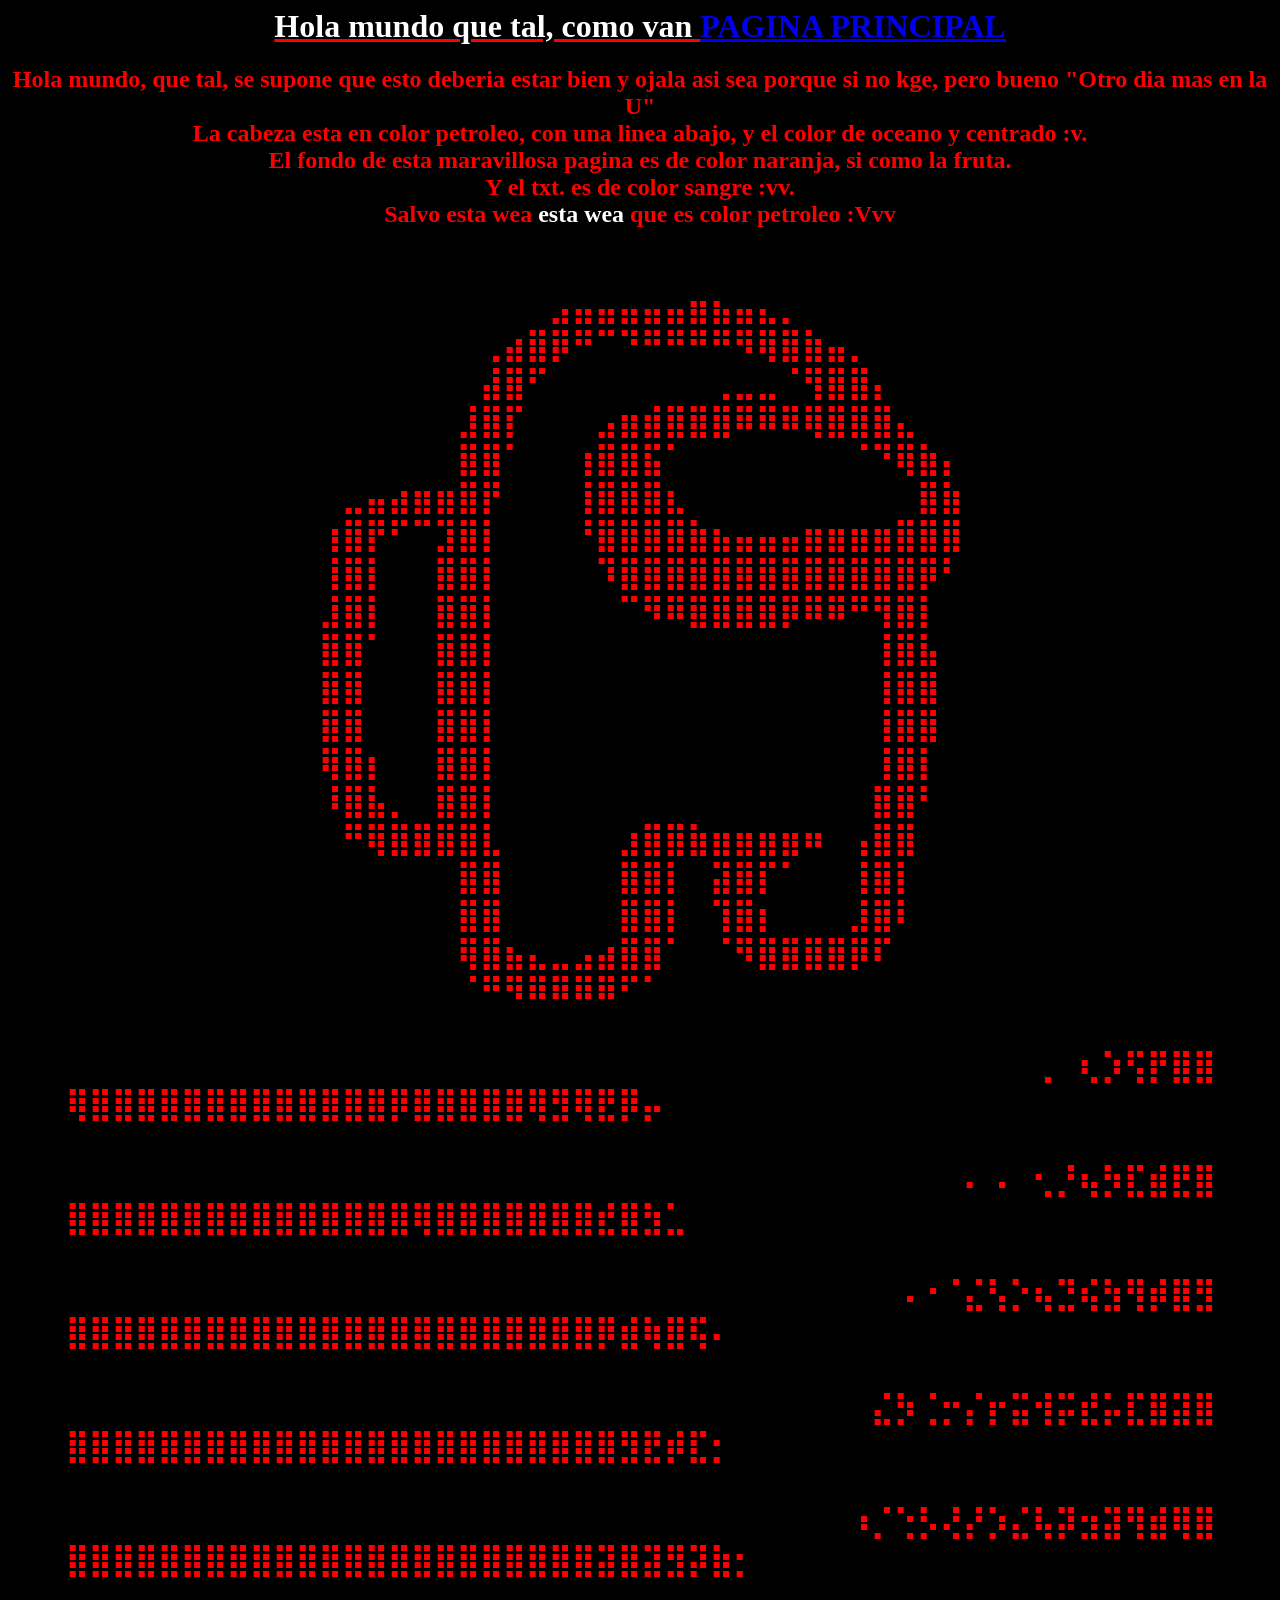
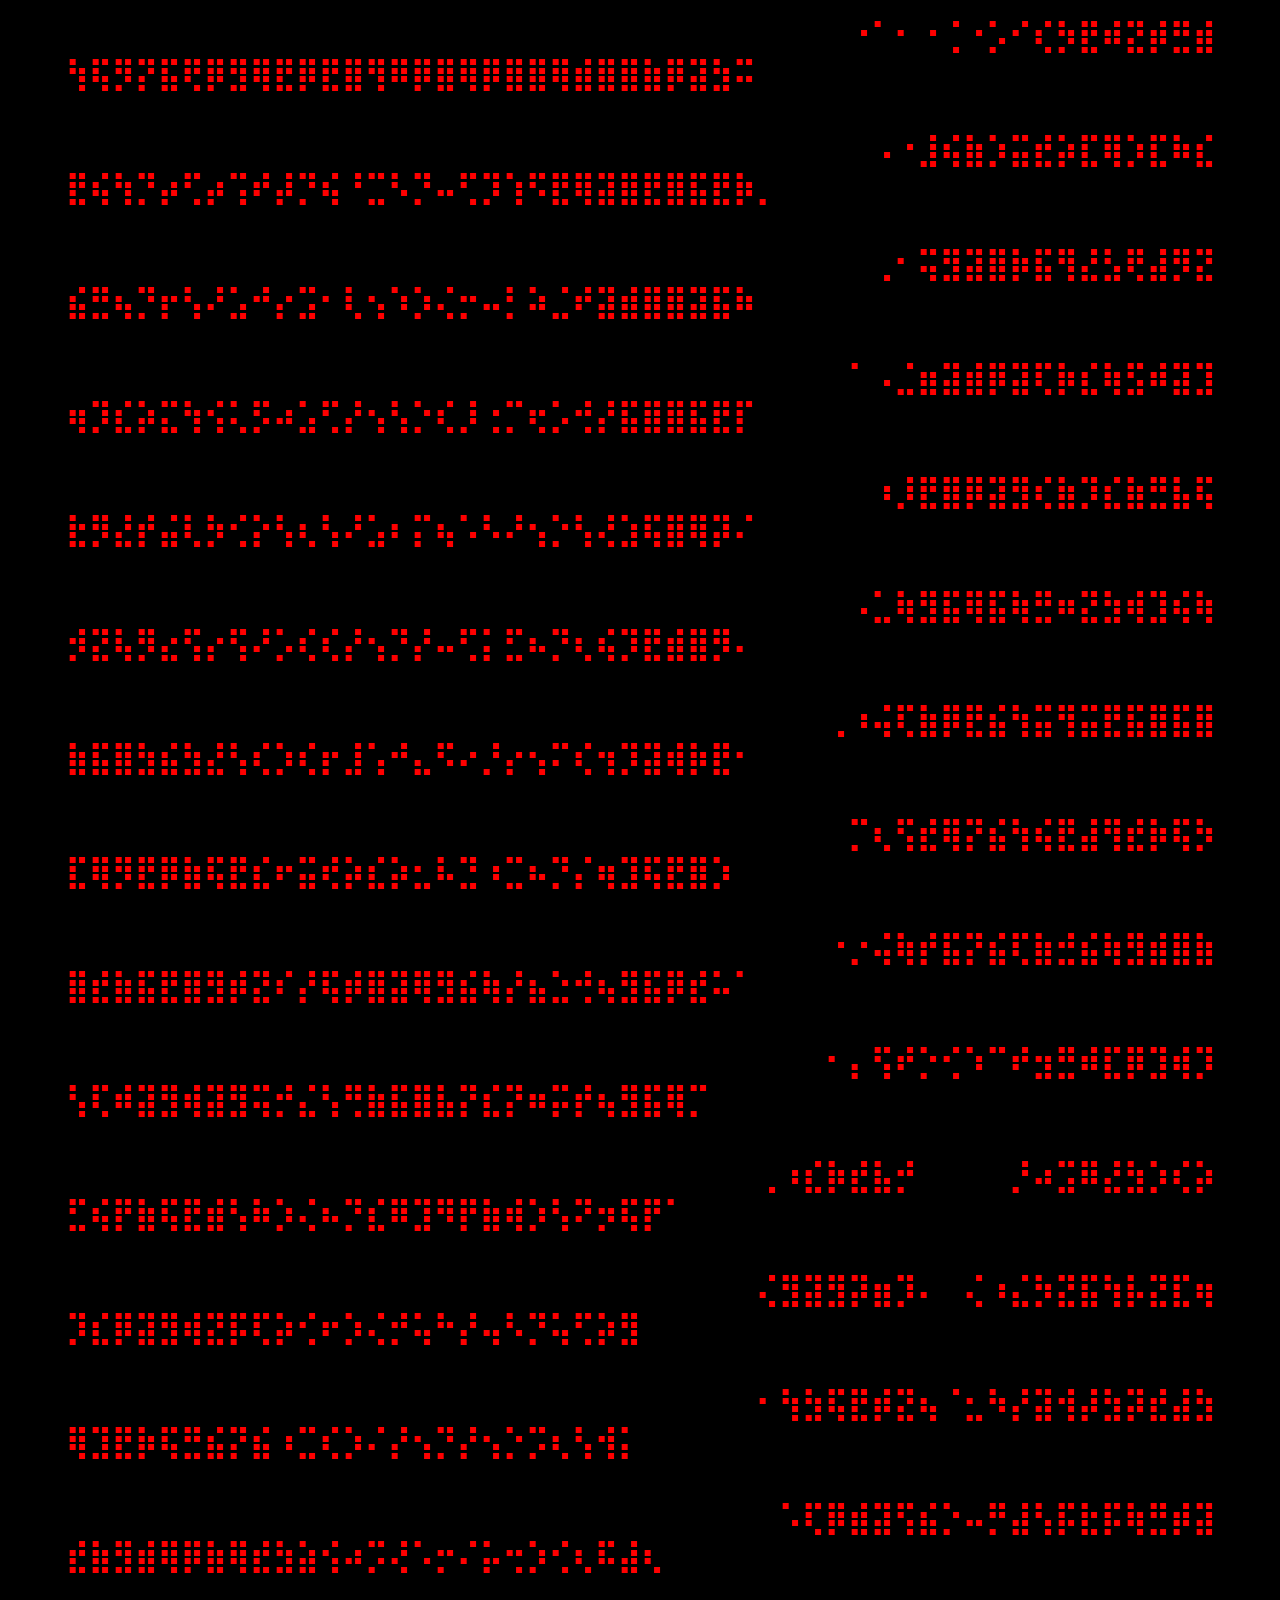
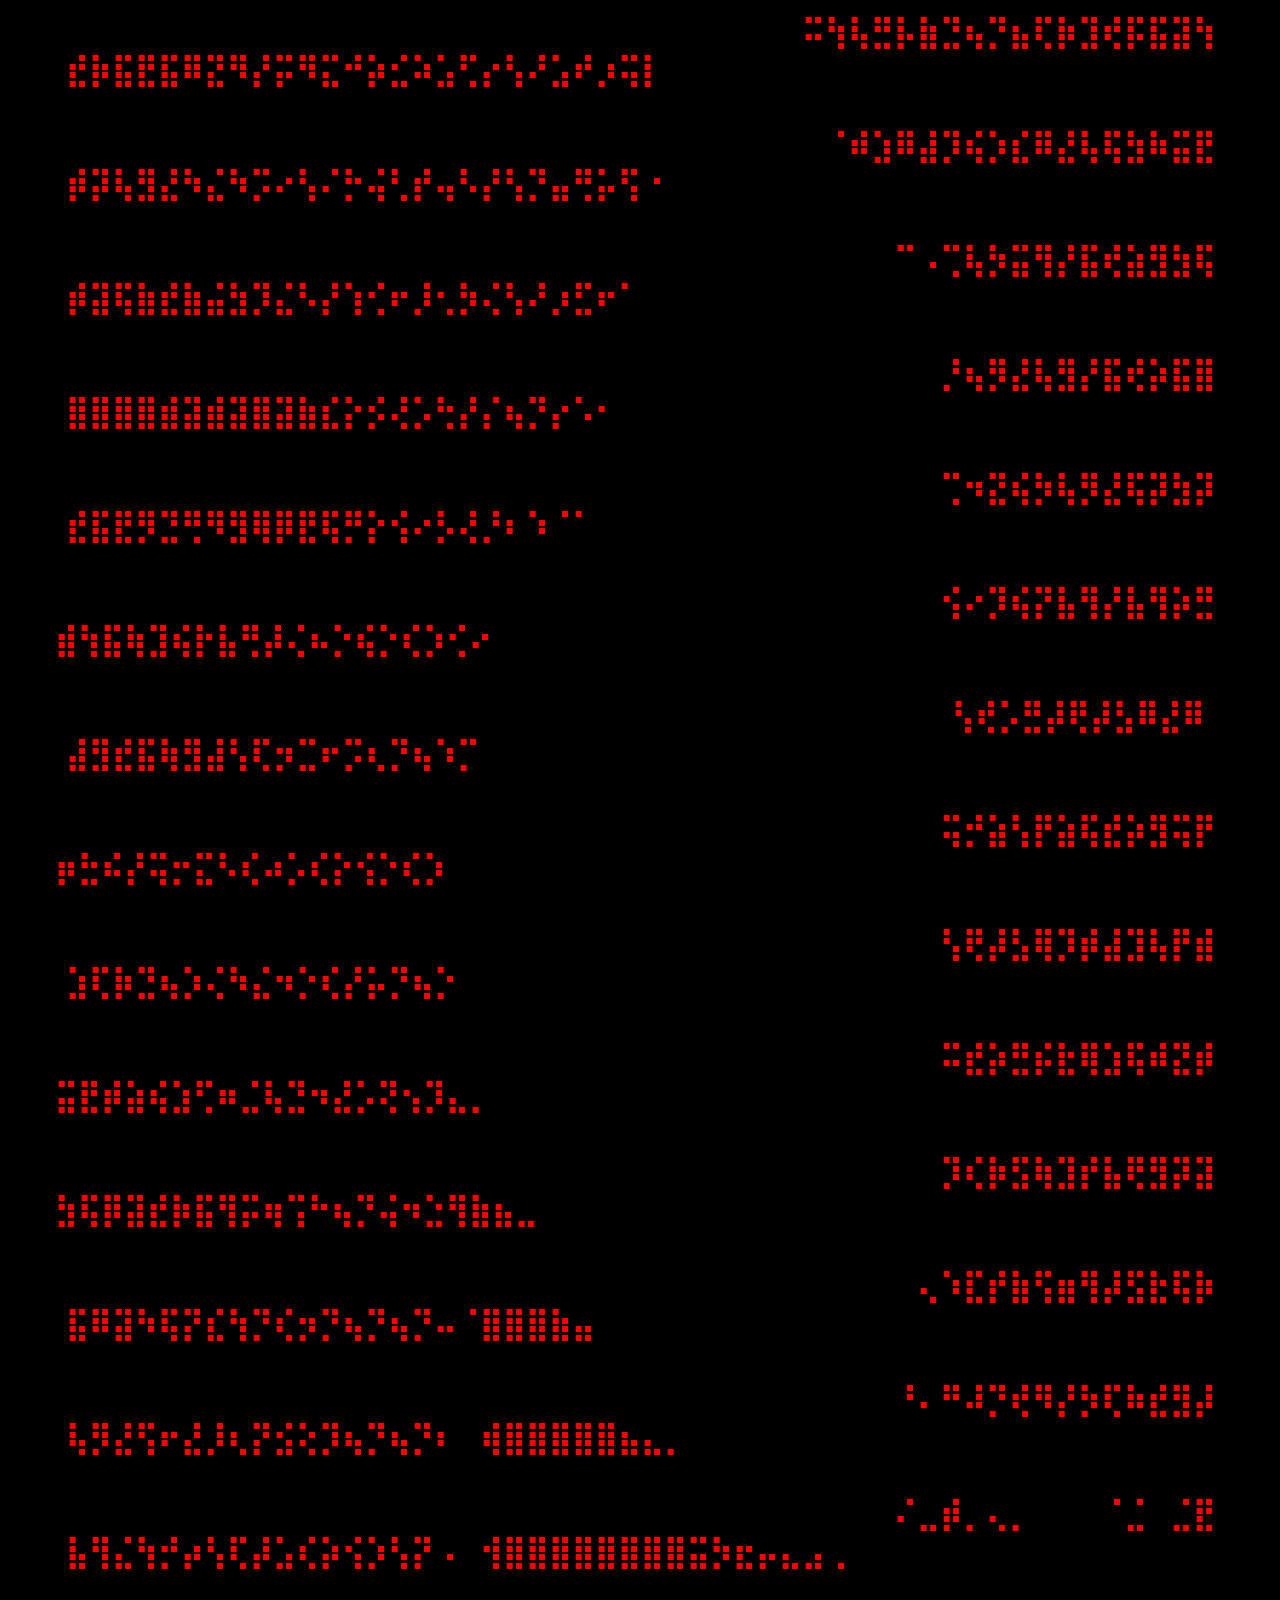
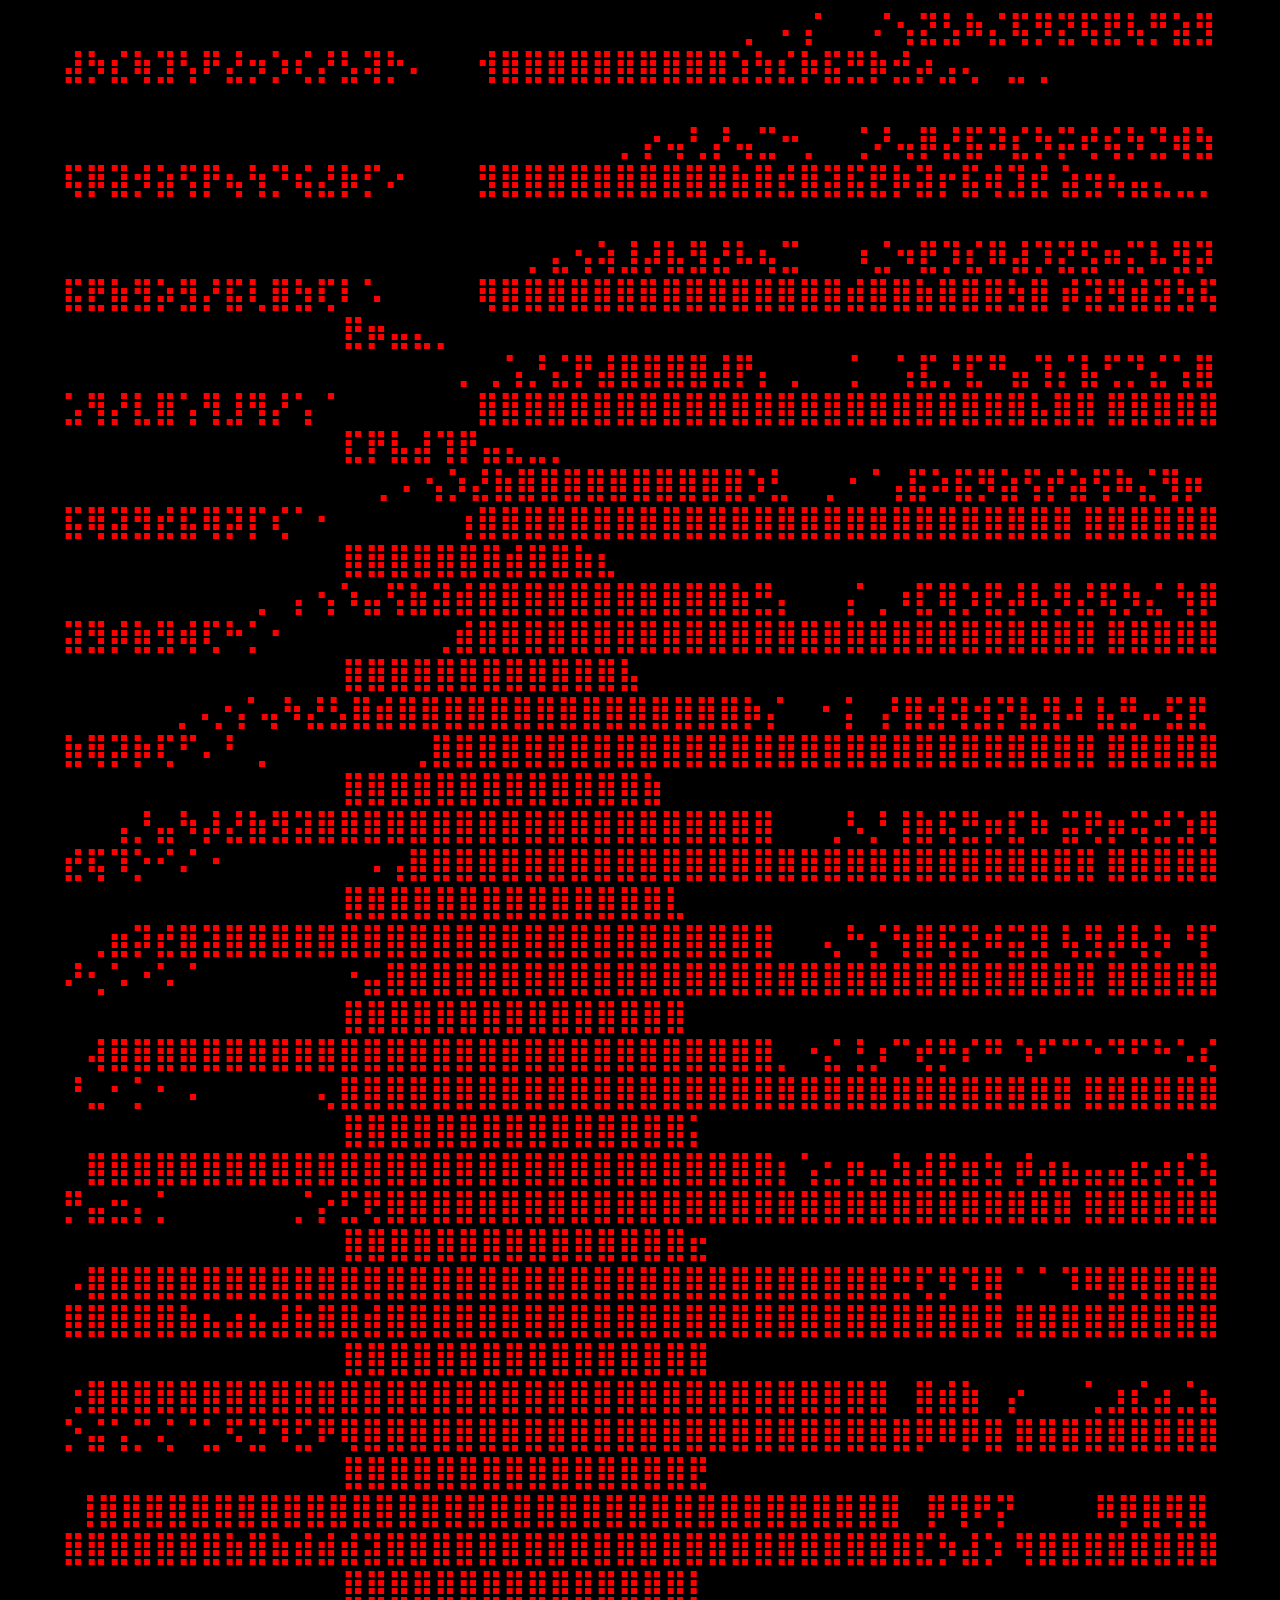
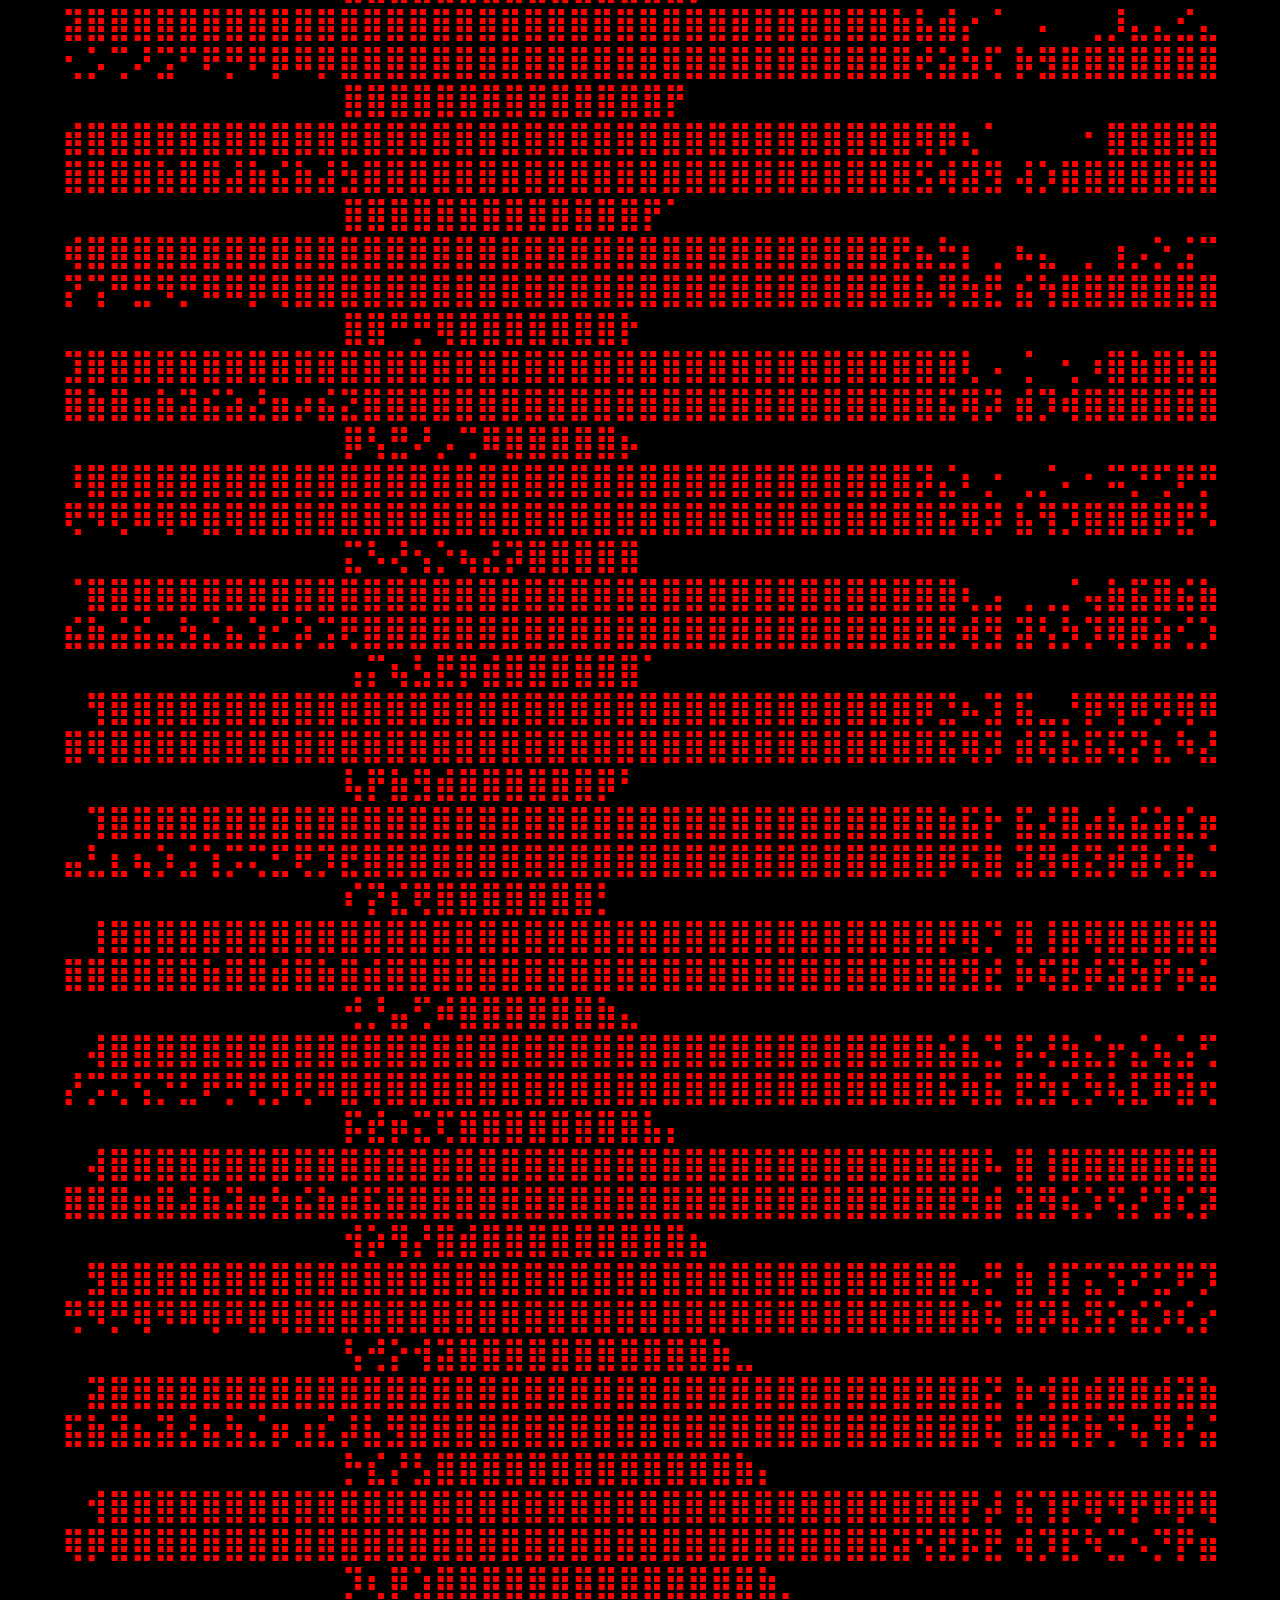
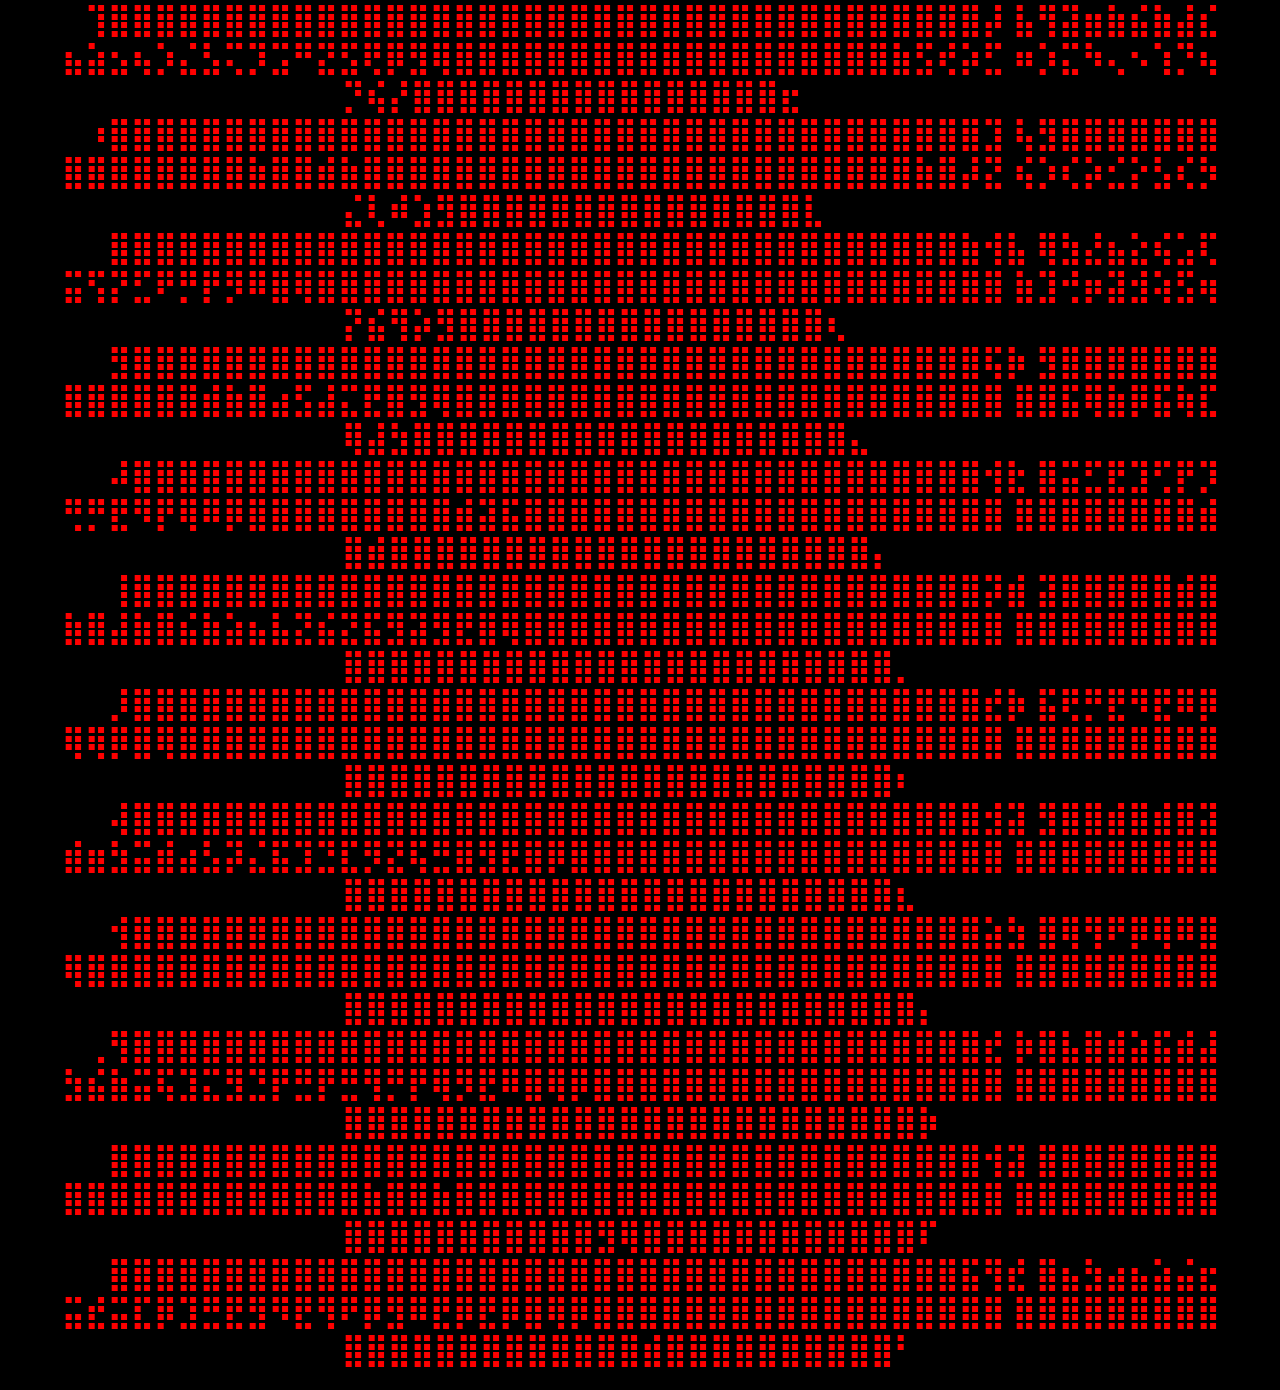
==== commit 4edb6165: "Update micuartapagina.html Signed-off-by: gamexoce <167205548+gamexoce@users.noreply.github.com>" ====
--- a/micuartapagina.html
+++ b/micuartapagina.html
@@ -5,6 +5,7 @@
 	<BODY bgcolor="black" text="red">
 		<h1><b><u><font color="white"><center>
 		Hola mundo que tal, como van 
+		<a href="https://gamexoce.github.io/index">PAGINA PRINCIPAL</a>
 		</center></font></u></b></h1>
 		<center><h2>Hola mundo, que tal, se supone que esto deberia estar bien y ojala
 		asi sea porque si no kge, pero bueno "Otro dia mas en la U"<br>
@@ -109,4 +110,4 @@
 ⠀⠀⣿⣿⣿⣿⣿⣿⣿⣿⣿⣿⣿⣿⣿⣿⣿⣿⣿⣿⣿⣿⣿⣿⣿⣿⣿⣿⣿⣿⣿⣿⣿⣿⣿⣿⣿⣿⣿⣯⢻⣞ ​​⣿⣦⣳⣴⣦⣵⣬⣖ ⣭⣞⣭⣏⡿⣹⣛⣟⣻⠻⣟⢻⠟⡿⣻⠿⣟⡿⣟⡿⣿⢿⡿⣿⣿⣿⣿⣿⣿⣿⣿⣿⣿⣿⣿⣿⣿⣿⣿⣿⣿ ⣿⣿⣿⣿⣿⣿⣿⣿⣿ ⣿⣿⣿⣿⣿⣿⣿⣿⣿⣿⣿⣿⣿⣾⣿⣿⣿⣿⣿⣿⣿⣿⣿⣿⠃⠀			<br>
 </center></h1>
 	</BODY>
-</HTML>+</HTML>
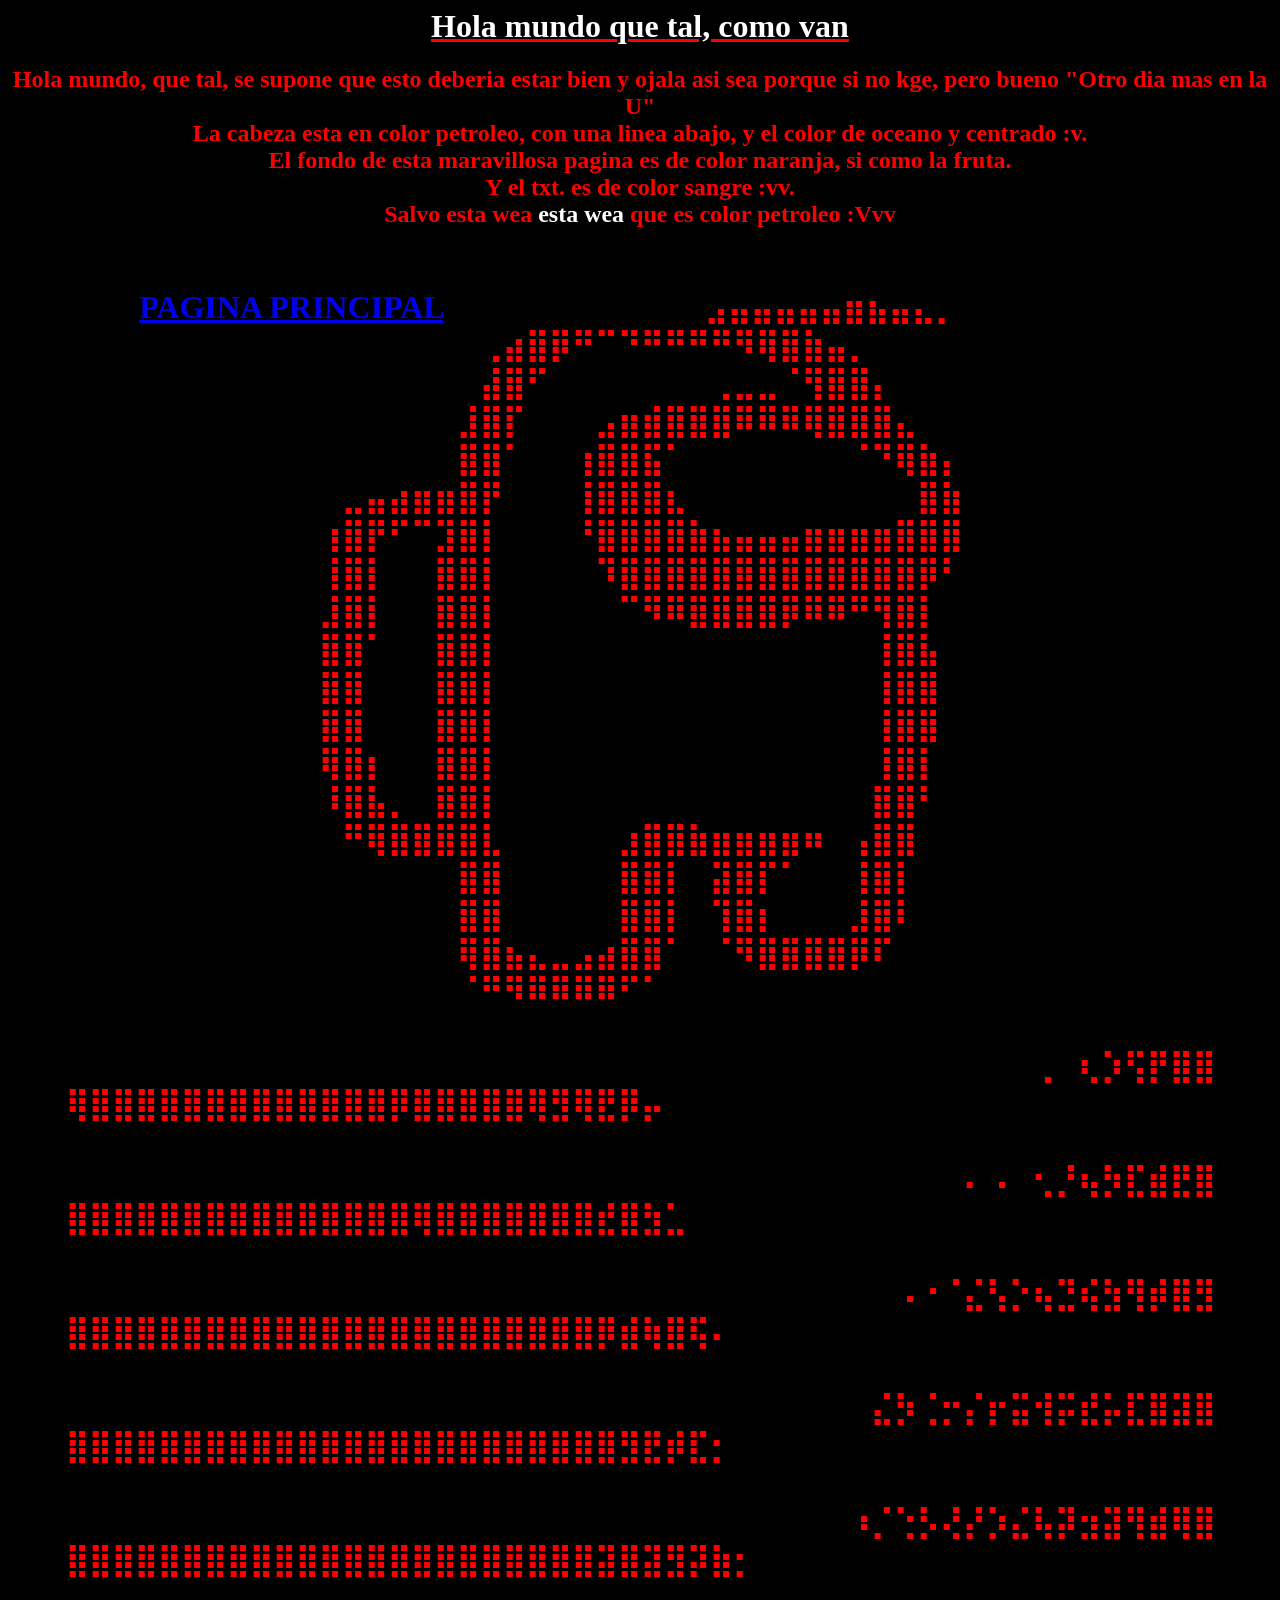
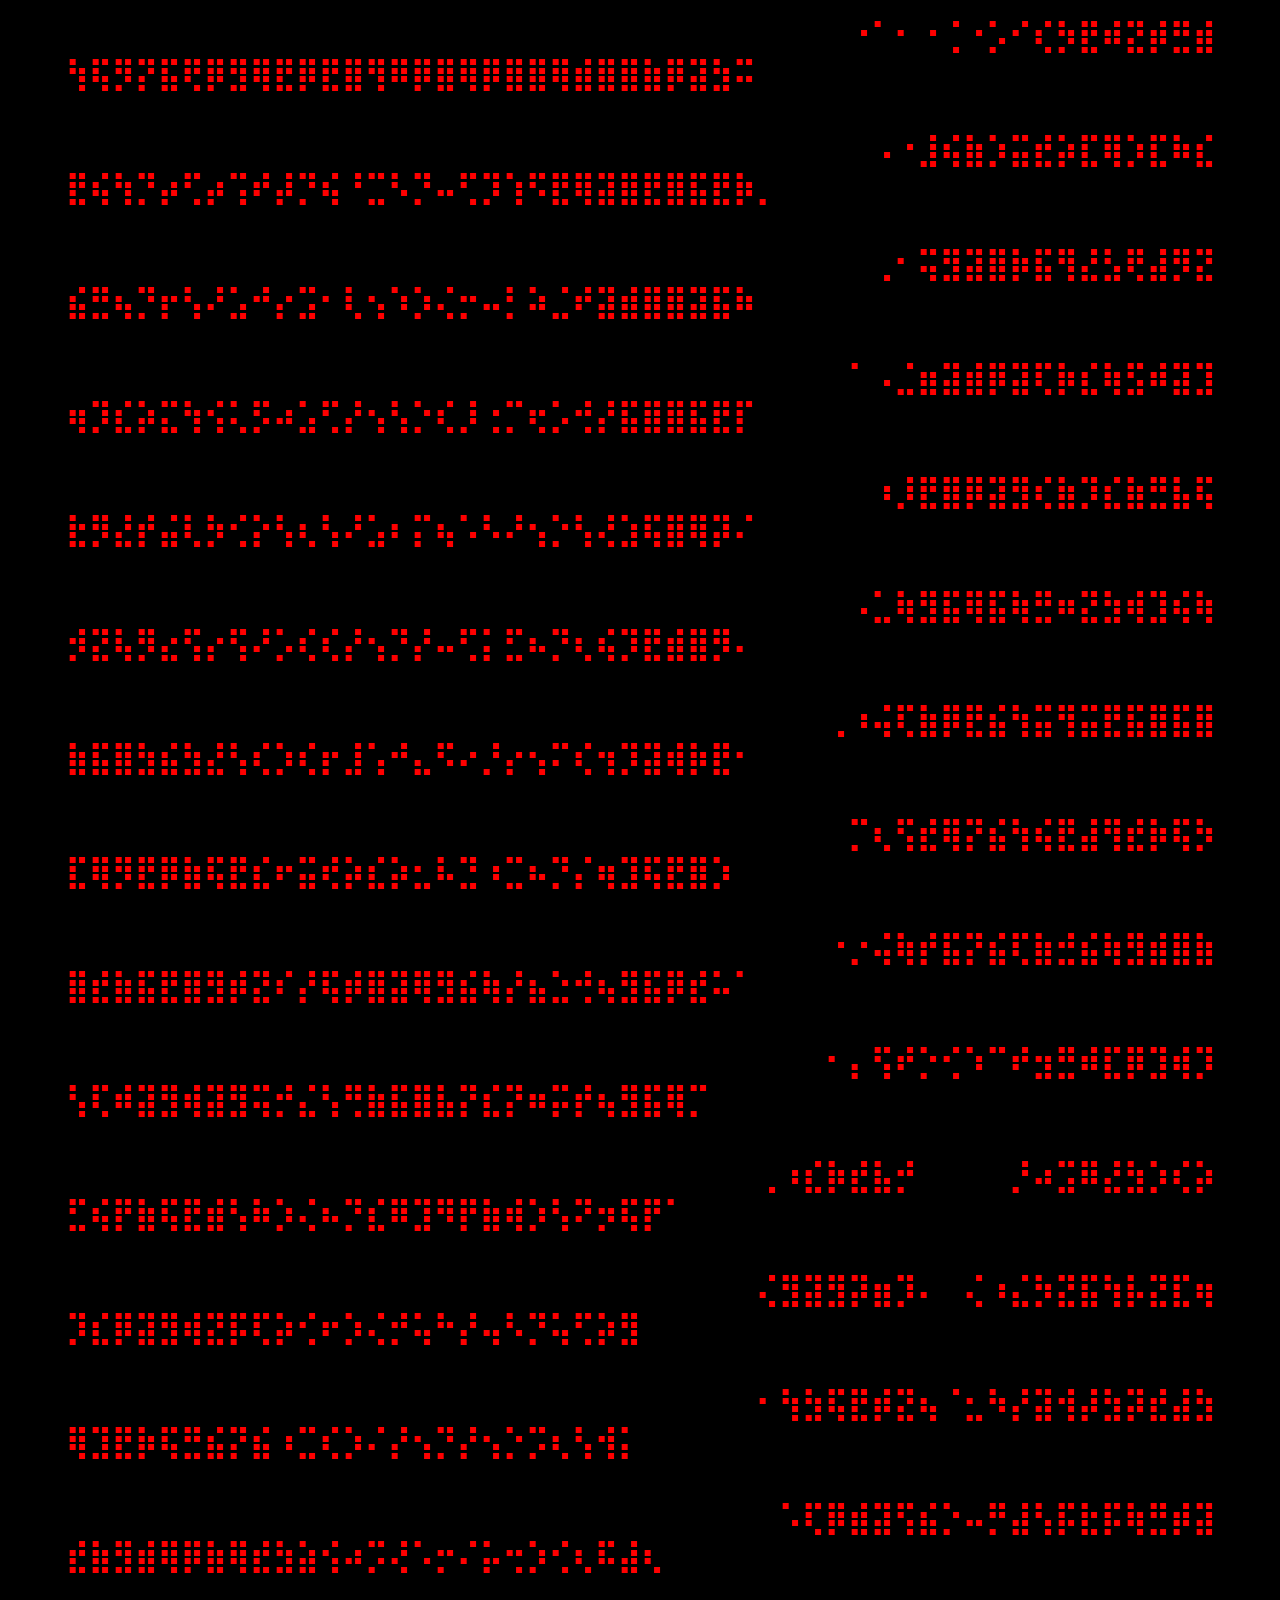
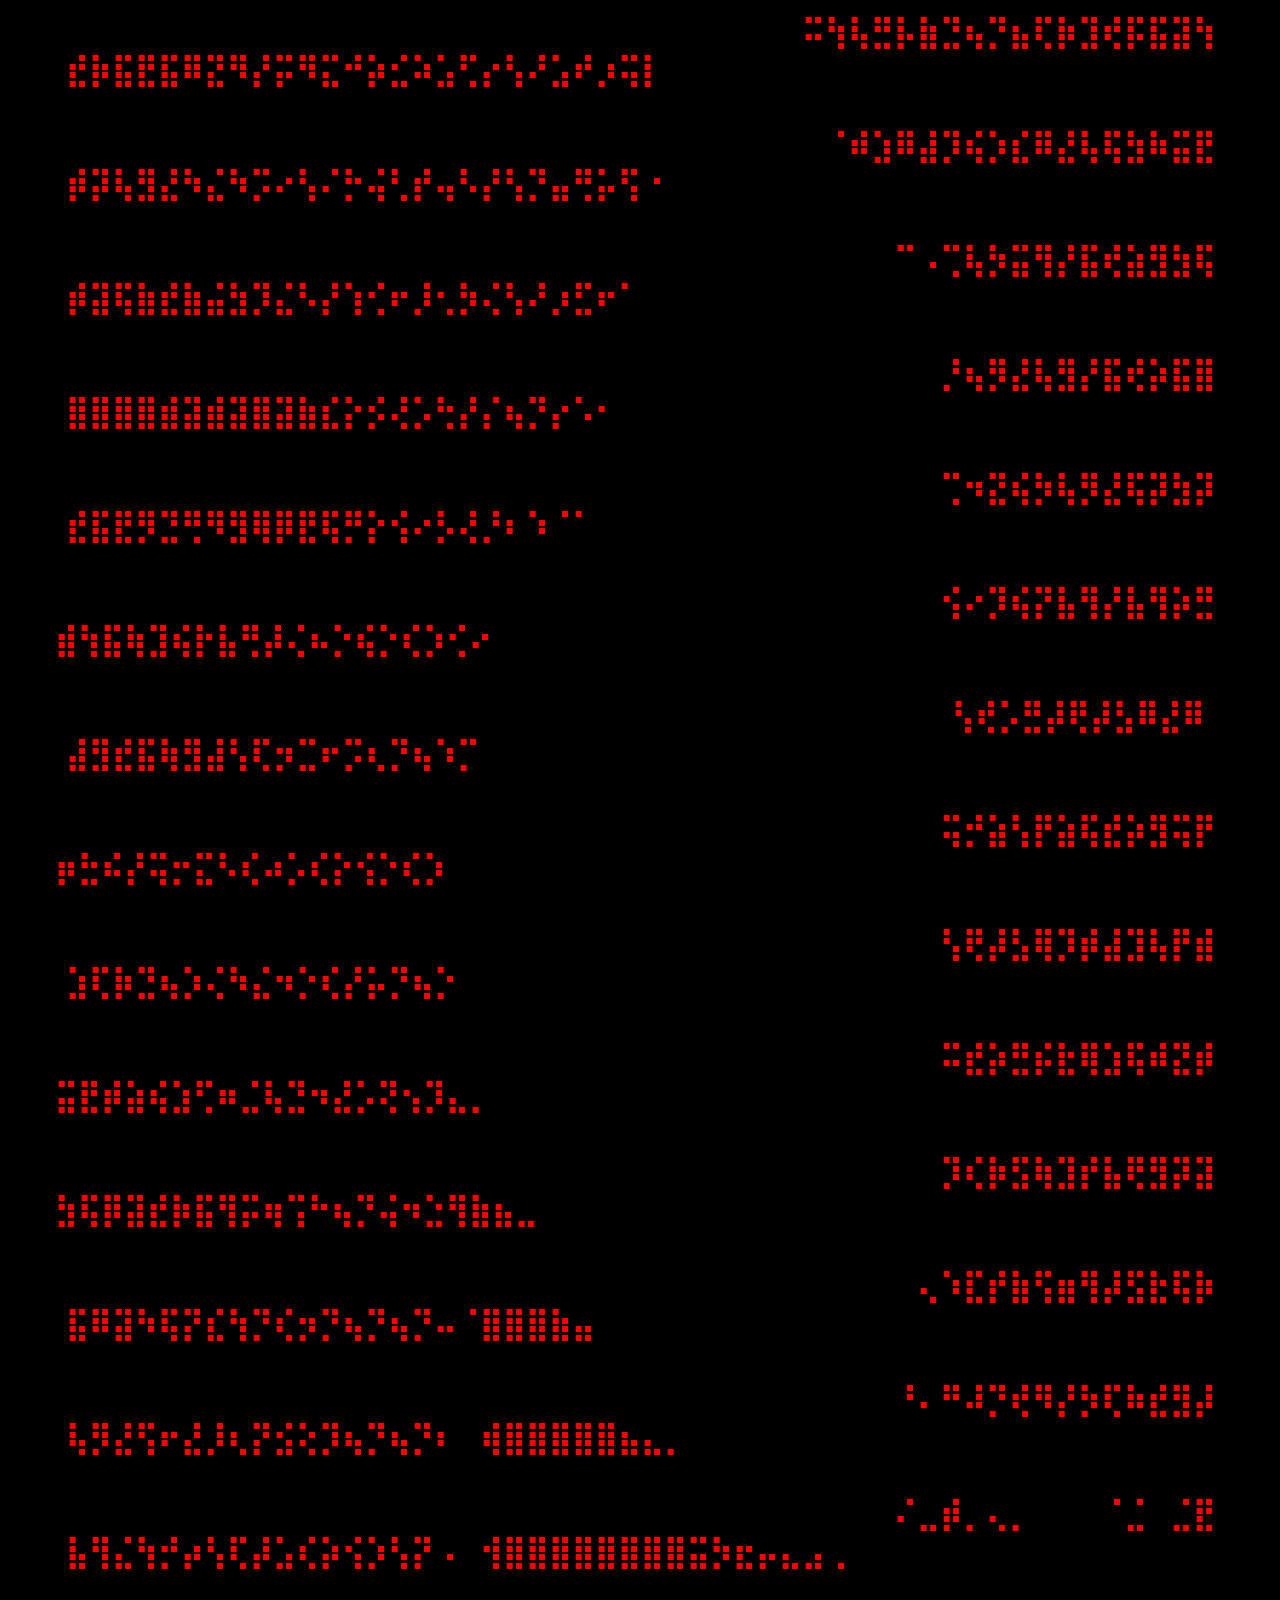
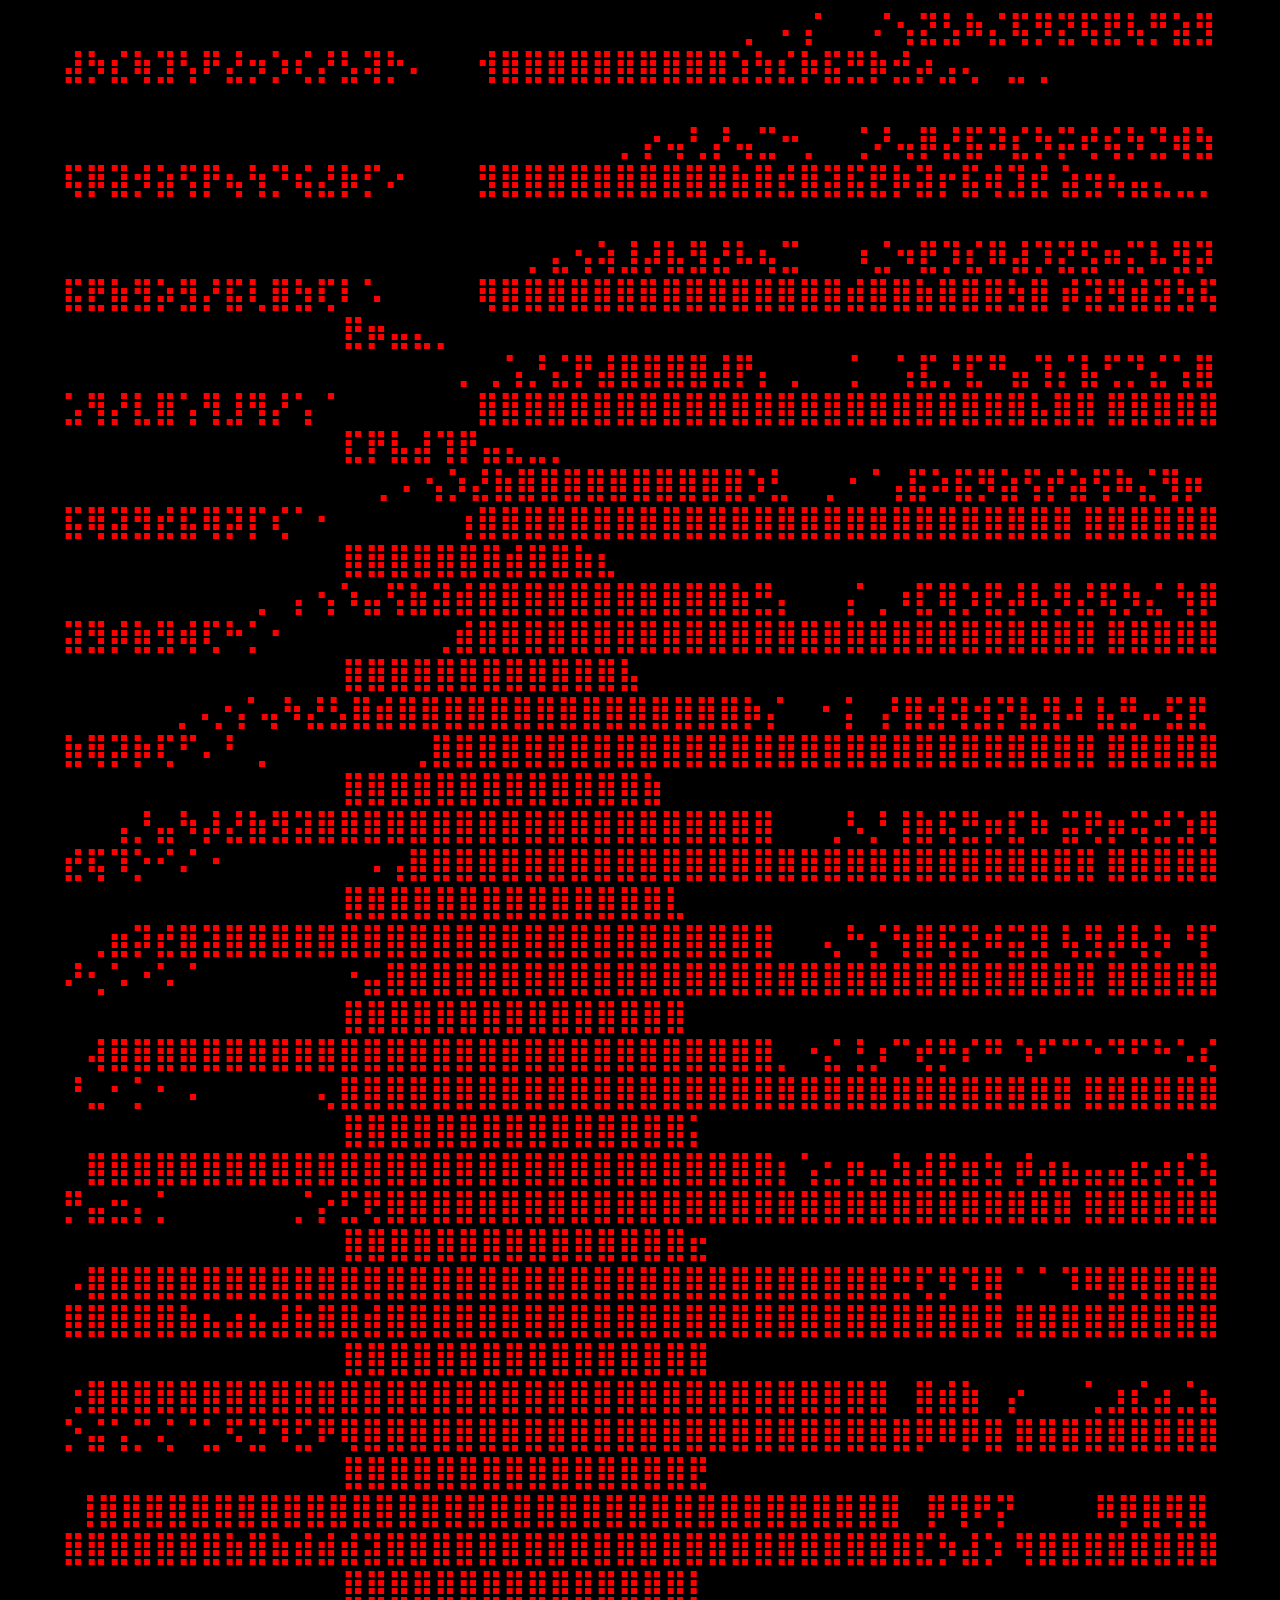
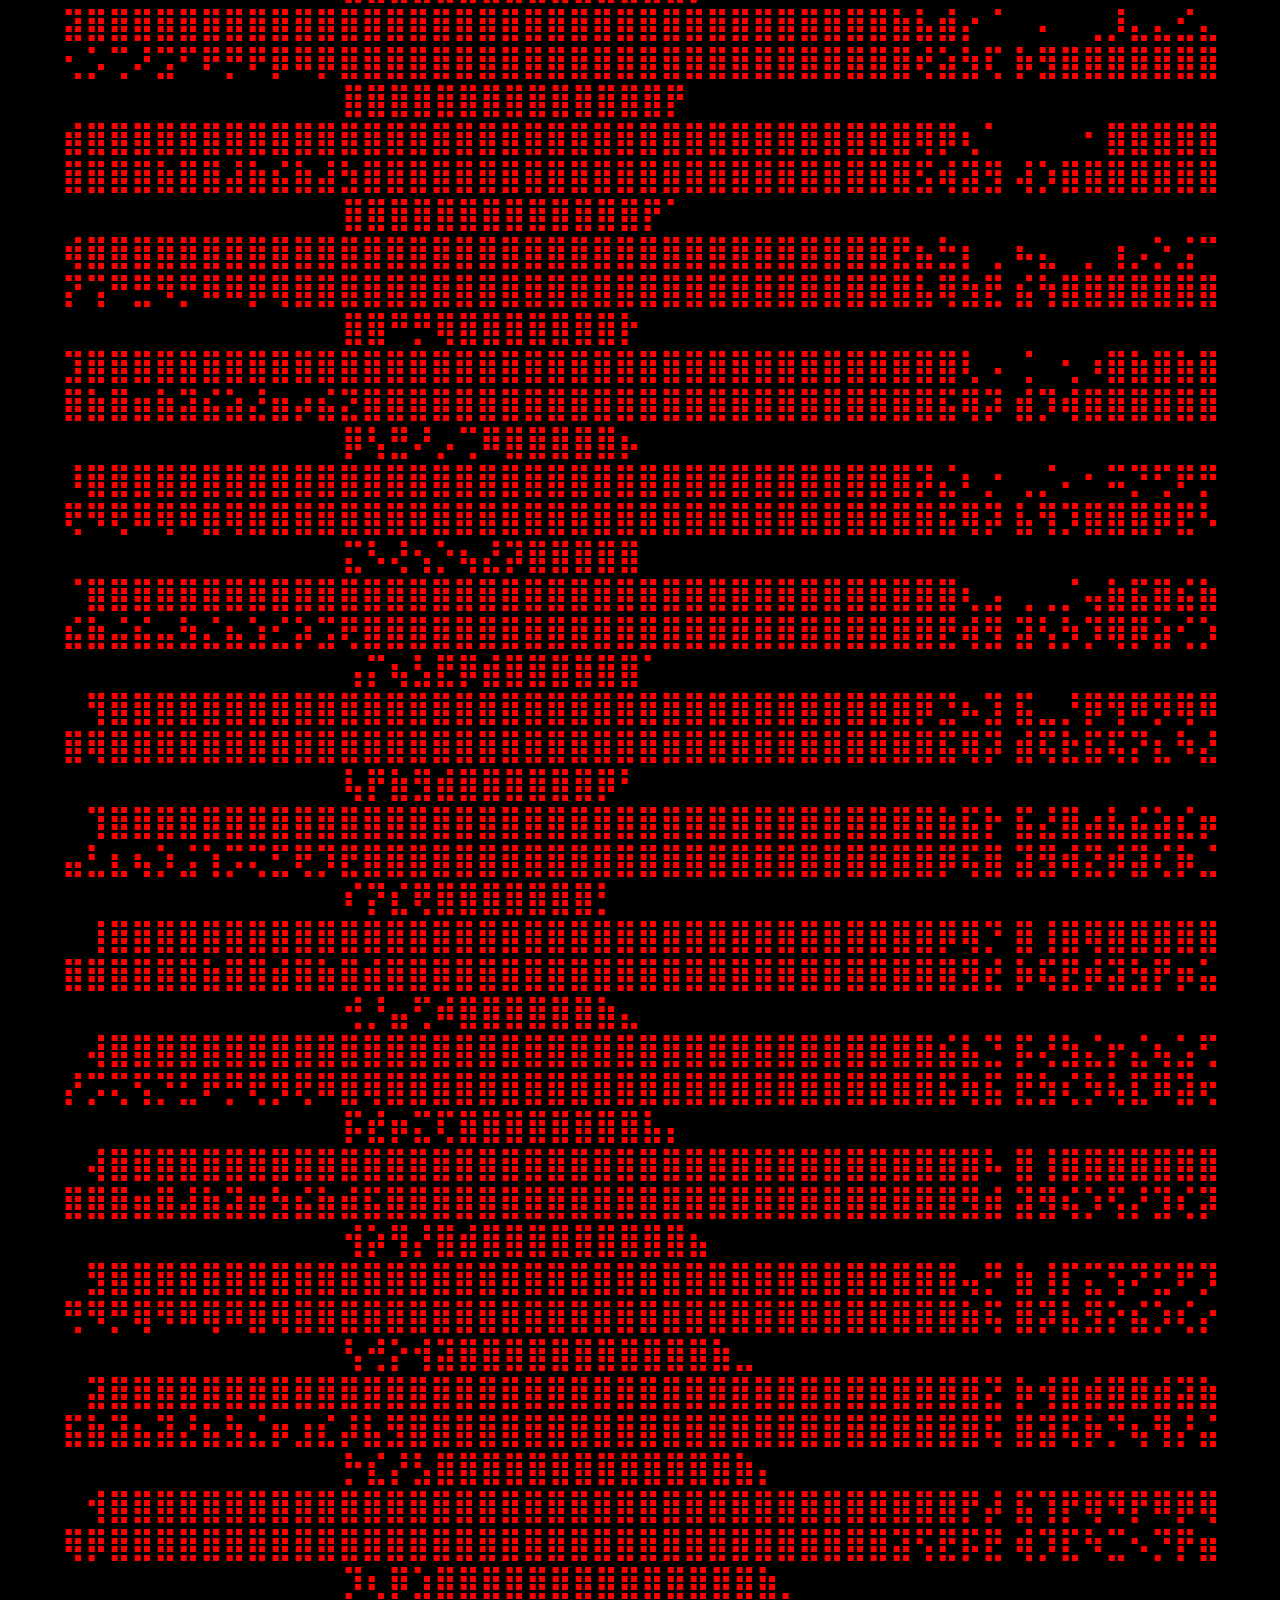
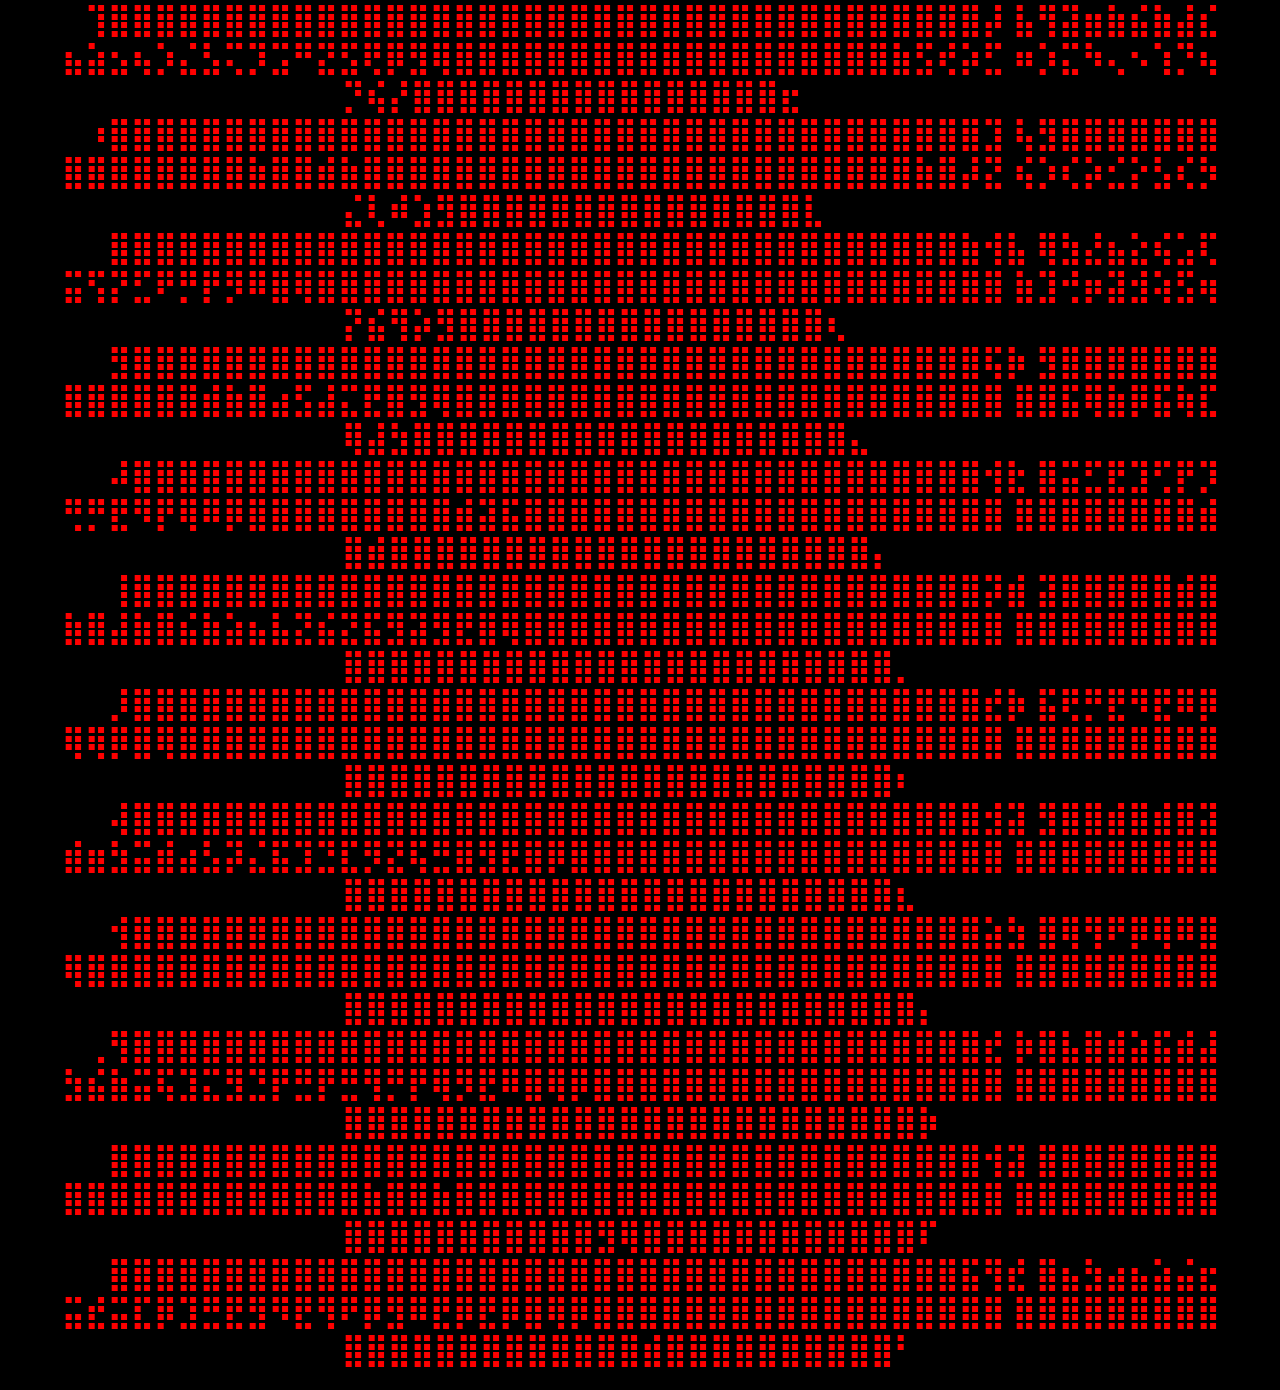
==== commit c8b7a4a9: "Update micuartapagina.html Signed-off-by: gamexoce <167205548+gamexoce@users.noreply.github.com>" ====
--- a/micuartapagina.html
+++ b/micuartapagina.html
@@ -5,7 +5,7 @@
 	<BODY bgcolor="black" text="red">
 		<h1><b><u><font color="white"><center>
 		Hola mundo que tal, como van 
-		<a href="https://gamexoce.github.io/index">PAGINA PRINCIPAL</a>
+	
 		</center></font></u></b></h1>
 		<center><h2>Hola mundo, que tal, se supone que esto deberia estar bien y ojala
 		asi sea porque si no kge, pero bueno "Otro dia mas en la U"<br>
@@ -15,6 +15,7 @@
 		Y el txt. es de color sangre :vv. <br>
 		Salvo esta wea <font color="white">esta wea</font> que es color petroleo :Vvv</h2></center><br>
 <h1><center>
+<a href="https://gamexoce.github.io/index">PAGINA PRINCIPAL</a>
 ⠀⠀⠀⠀⠀⠀⠀⠀⠀⠀⠀⣠⣤⣤⣤⣤⣤⣶⣦⣤⣄⡀⠀⠀⠀⠀⠀⠀⠀⠀ 	<br>
 ⠀⠀⠀⠀⠀⠀⠀⠀⢀⣴⣿⡿⠛⠉⠙⠛⠛⠛⠛⠻⢿⣿⣷⣤⡀⠀⠀⠀⠀⠀ 	<br>
 ⠀⠀⠀⠀⠀⠀⠀⠀⣼⣿⠋⠀⠀⠀⠀⠀⠀⠀⢀⣀⣀⠈⢻⣿⣿⡄⠀⠀⠀⠀ 	<br>
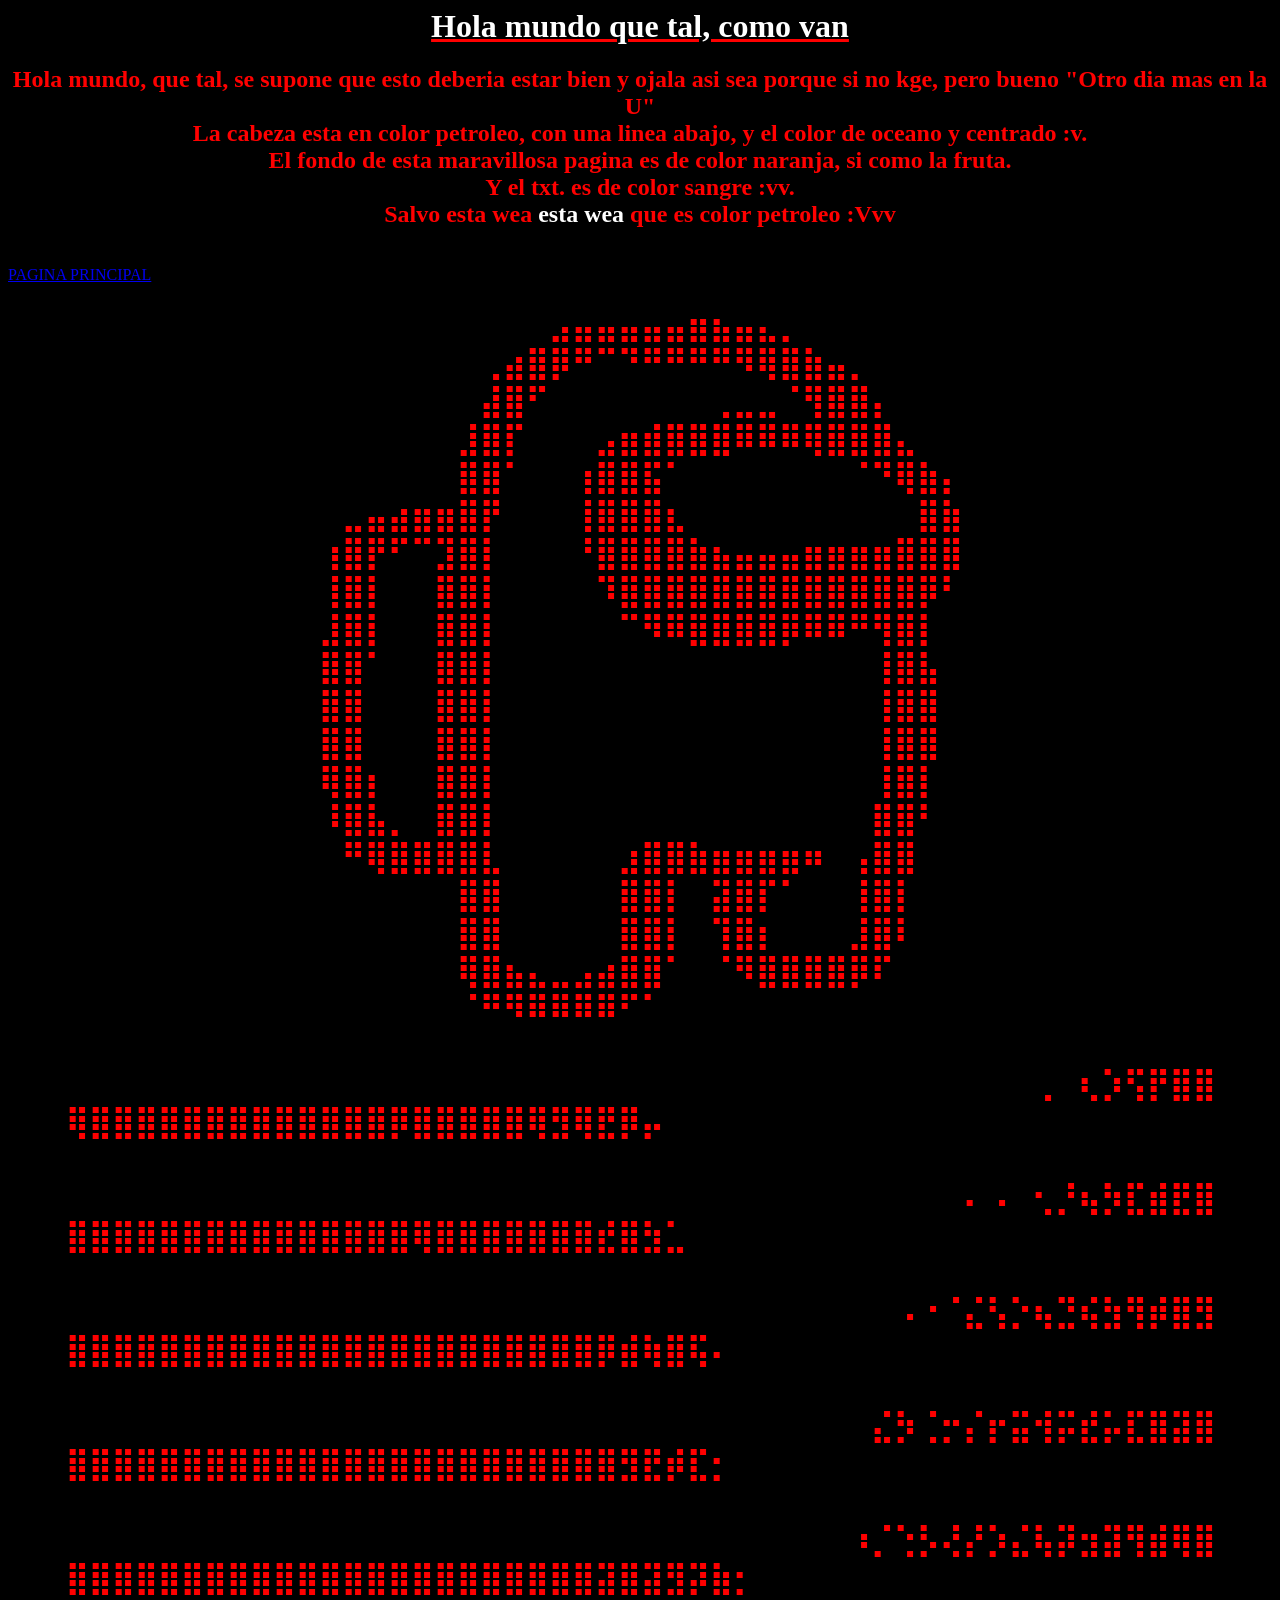
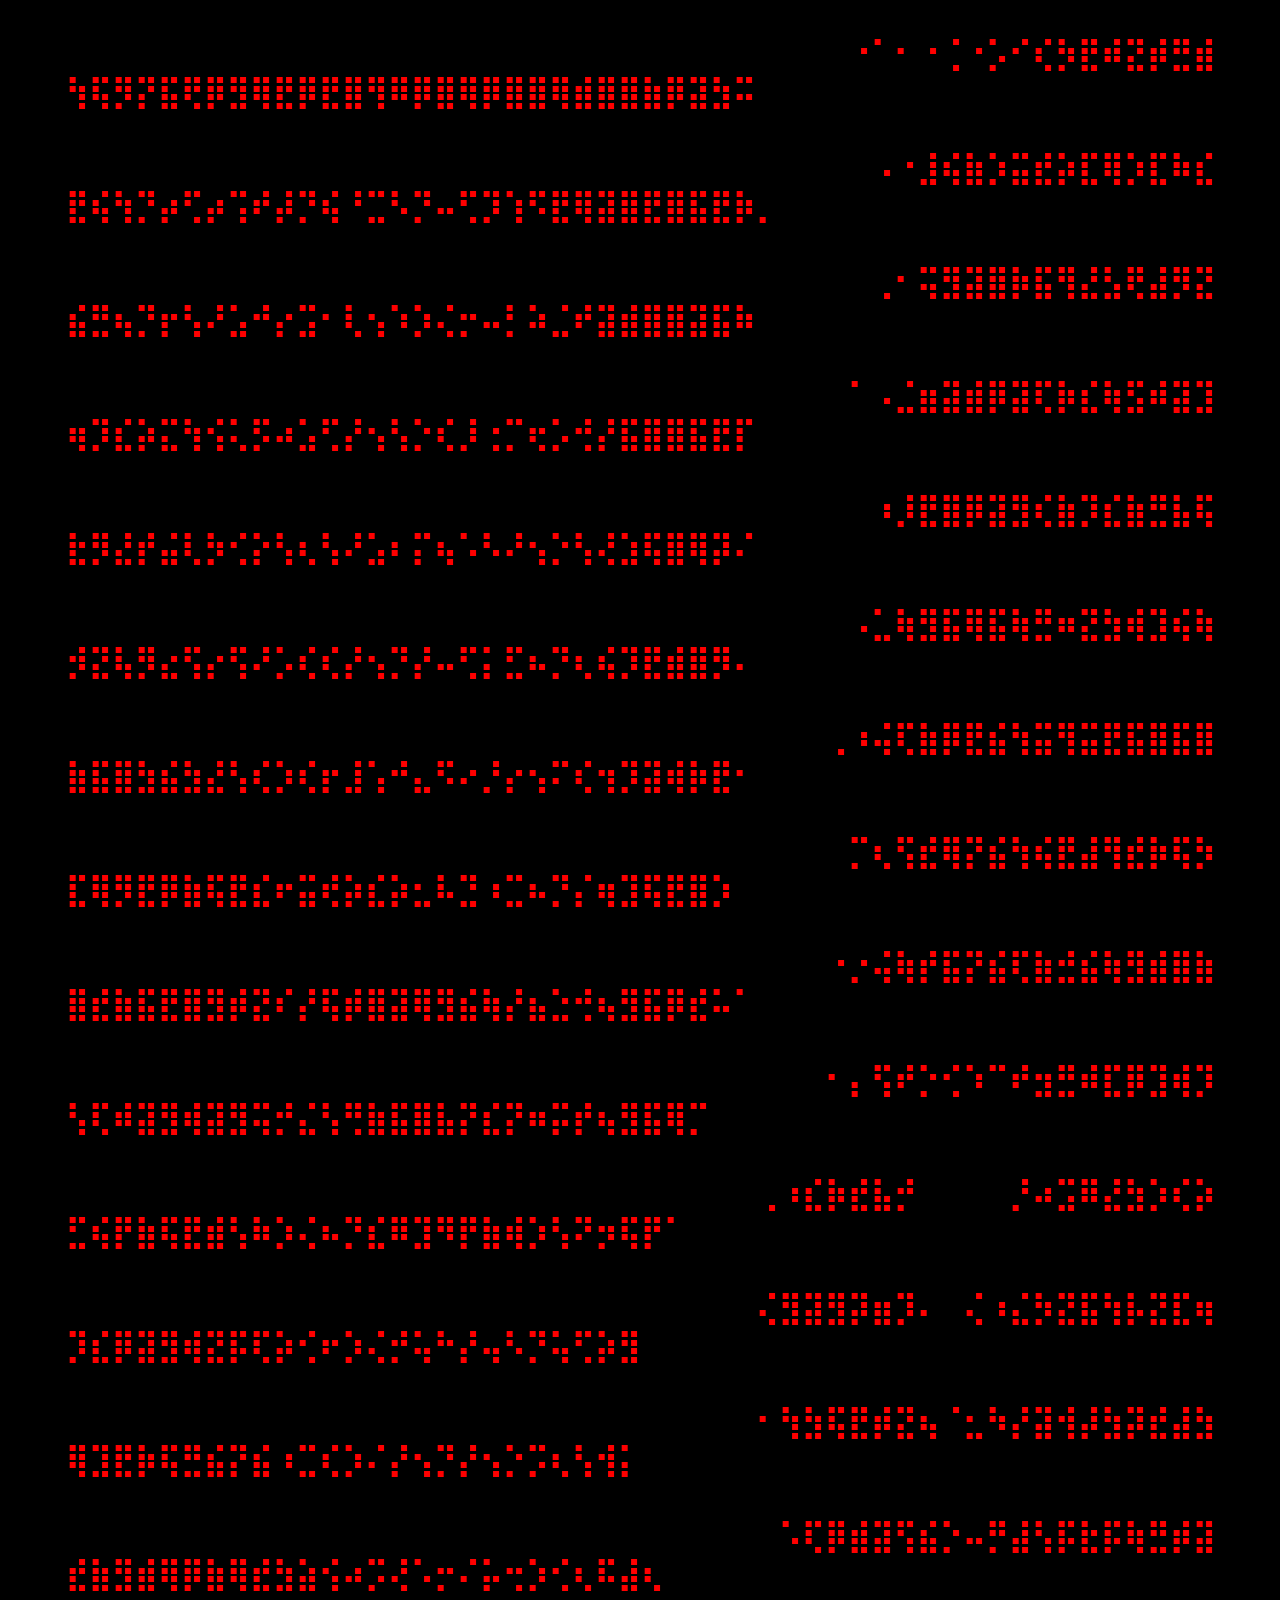
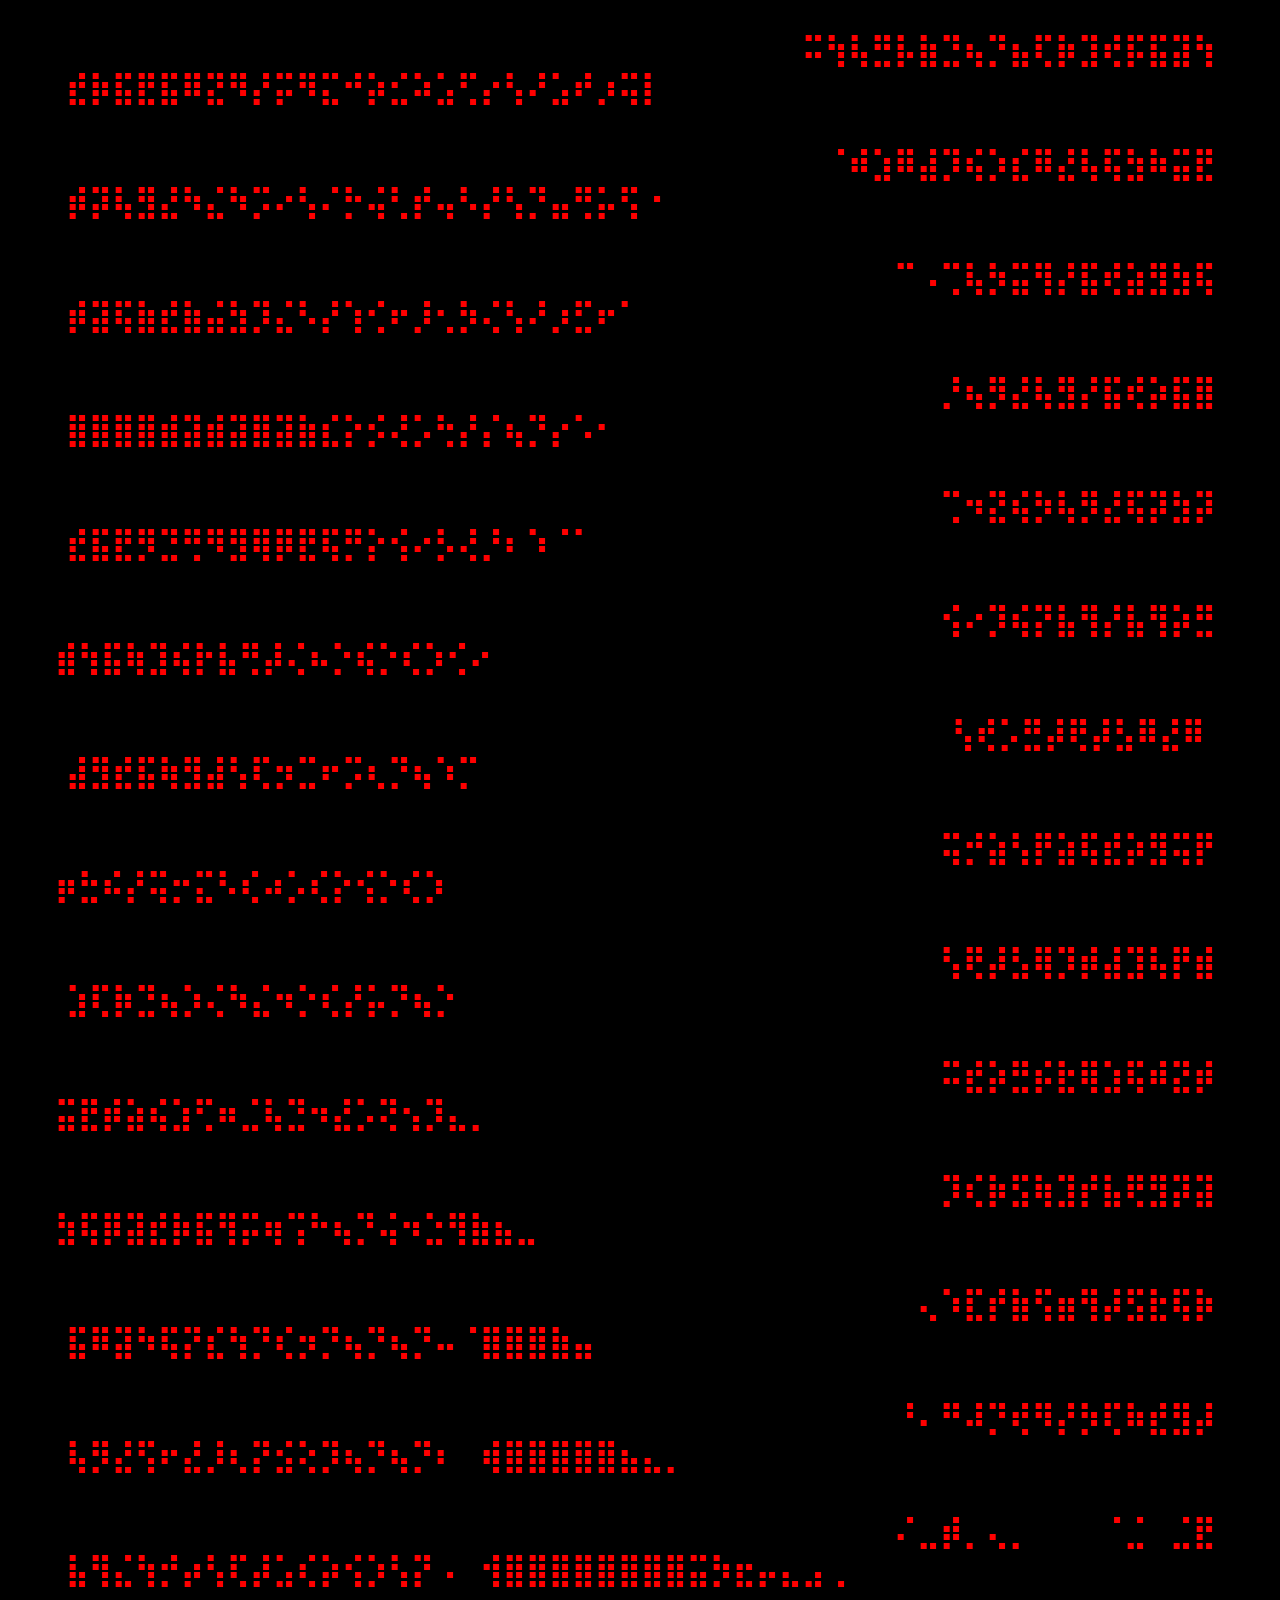
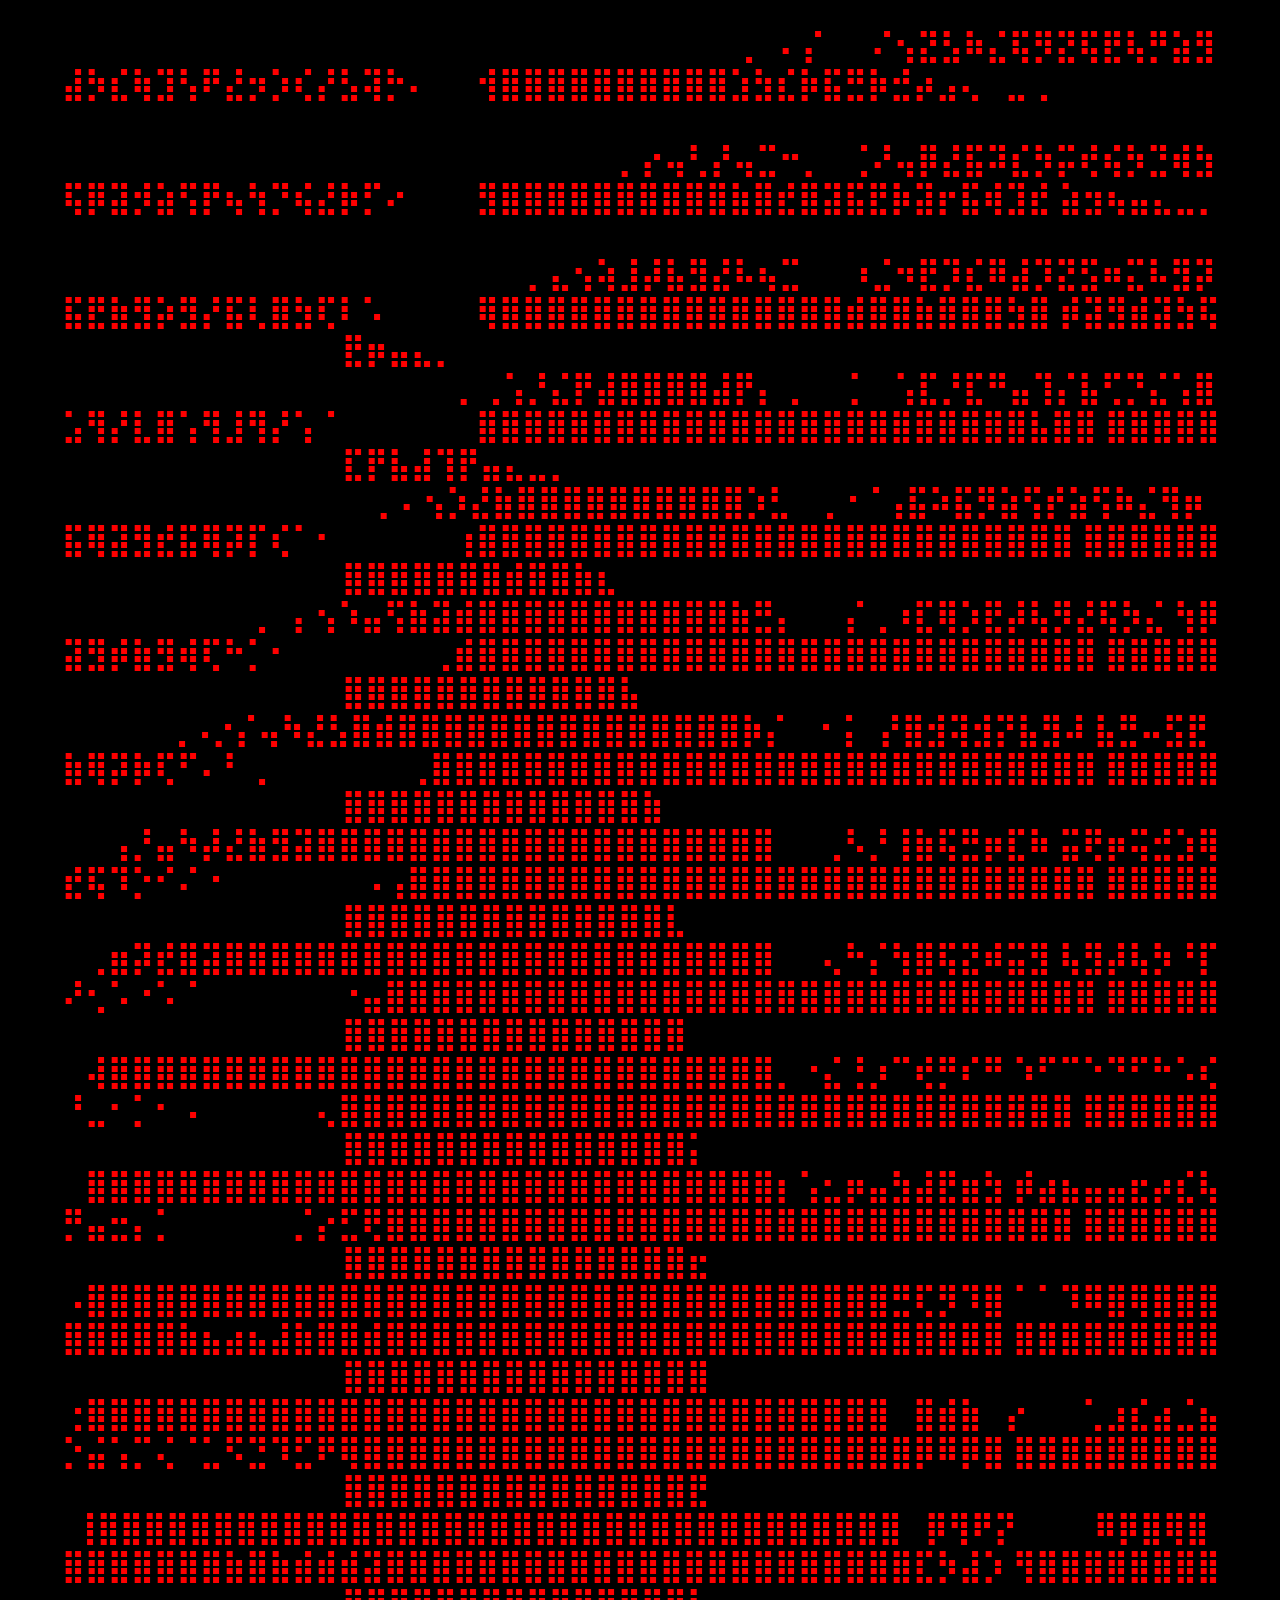
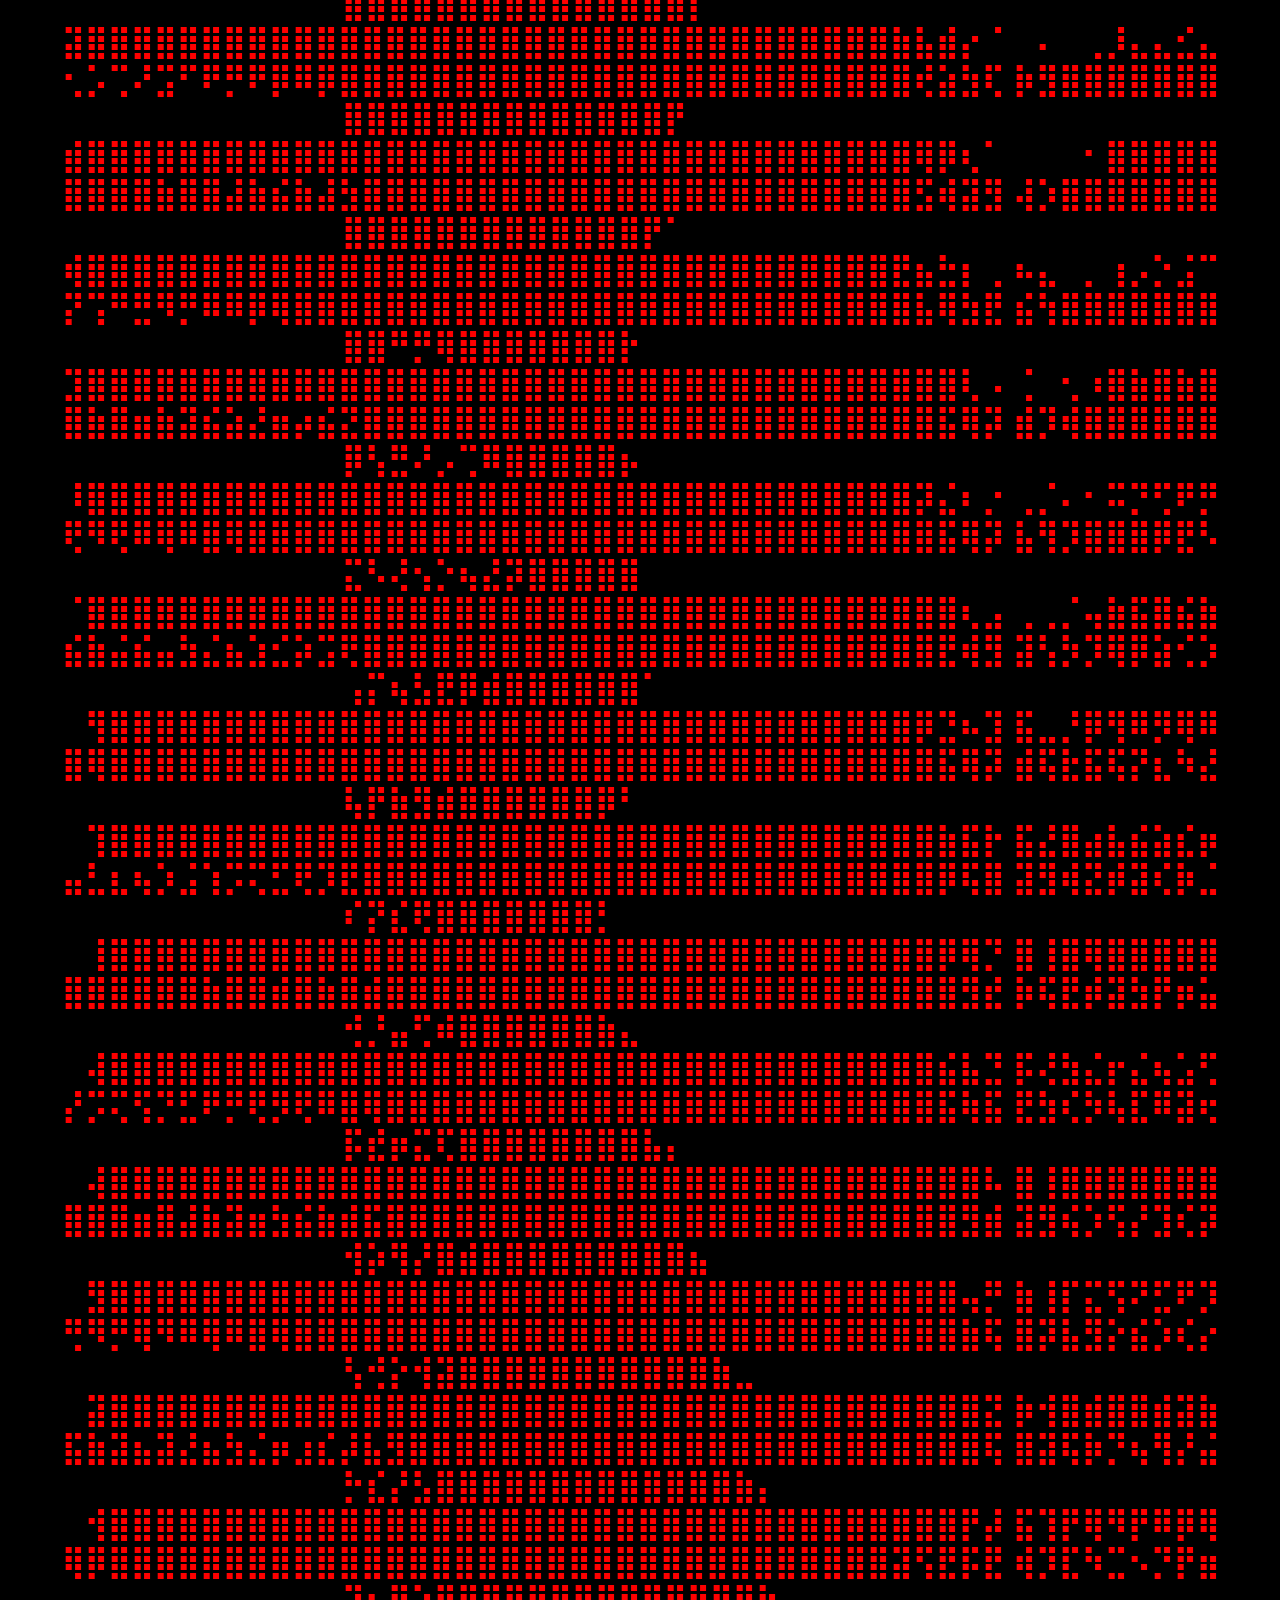
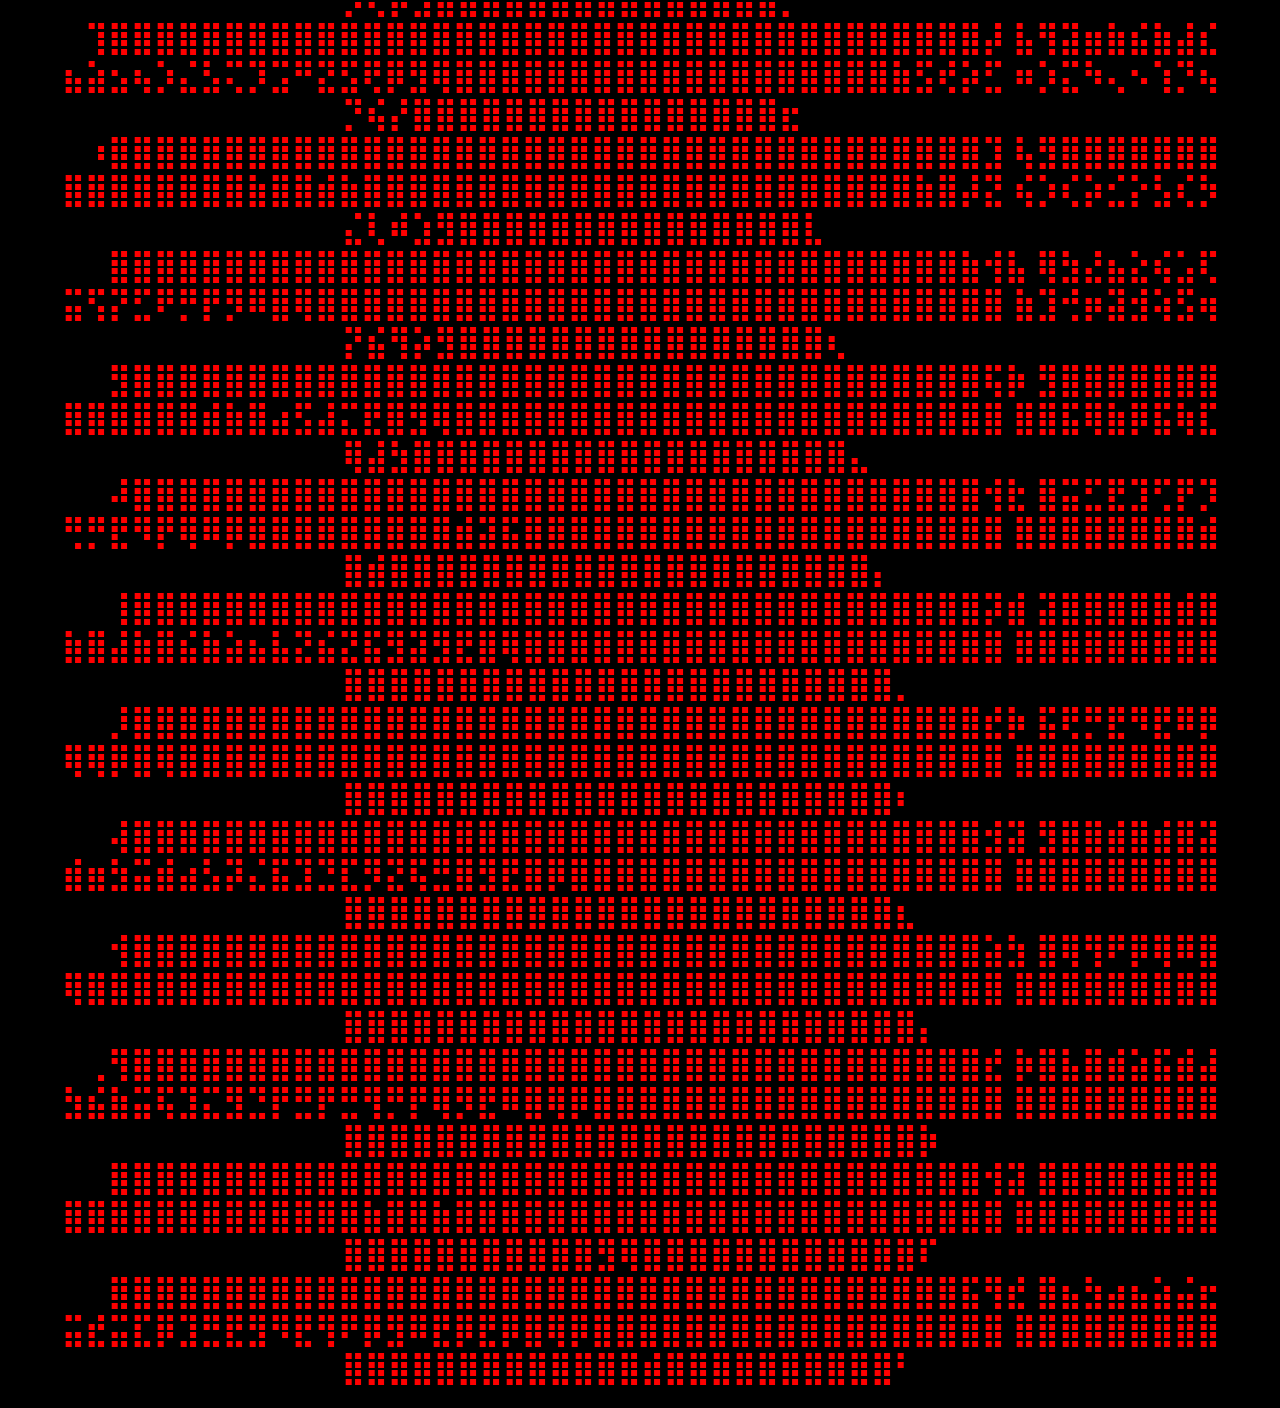
==== commit 8e7ab142: "Update micuartapagina.html Signed-off-by: gamexoce <167205548+gamexoce@users.noreply.github.com>" ====
--- a/micuartapagina.html
+++ b/micuartapagina.html
@@ -14,8 +14,9 @@
 		El fondo de esta maravillosa pagina es de color naranja, si como la fruta. <br>
 		Y el txt. es de color sangre :vv. <br>
 		Salvo esta wea <font color="white">esta wea</font> que es color petroleo :Vvv</h2></center><br>
+<a href="https://gamexoce.github.io/index">PAGINA PRINCIPAL</a>
 <h1><center>
-<a href="https://gamexoce.github.io/index">PAGINA PRINCIPAL</a>
+
 ⠀⠀⠀⠀⠀⠀⠀⠀⠀⠀⠀⣠⣤⣤⣤⣤⣤⣶⣦⣤⣄⡀⠀⠀⠀⠀⠀⠀⠀⠀ 	<br>
 ⠀⠀⠀⠀⠀⠀⠀⠀⢀⣴⣿⡿⠛⠉⠙⠛⠛⠛⠛⠻⢿⣿⣷⣤⡀⠀⠀⠀⠀⠀ 	<br>
 ⠀⠀⠀⠀⠀⠀⠀⠀⣼⣿⠋⠀⠀⠀⠀⠀⠀⠀⢀⣀⣀⠈⢻⣿⣿⡄⠀⠀⠀⠀ 	<br>
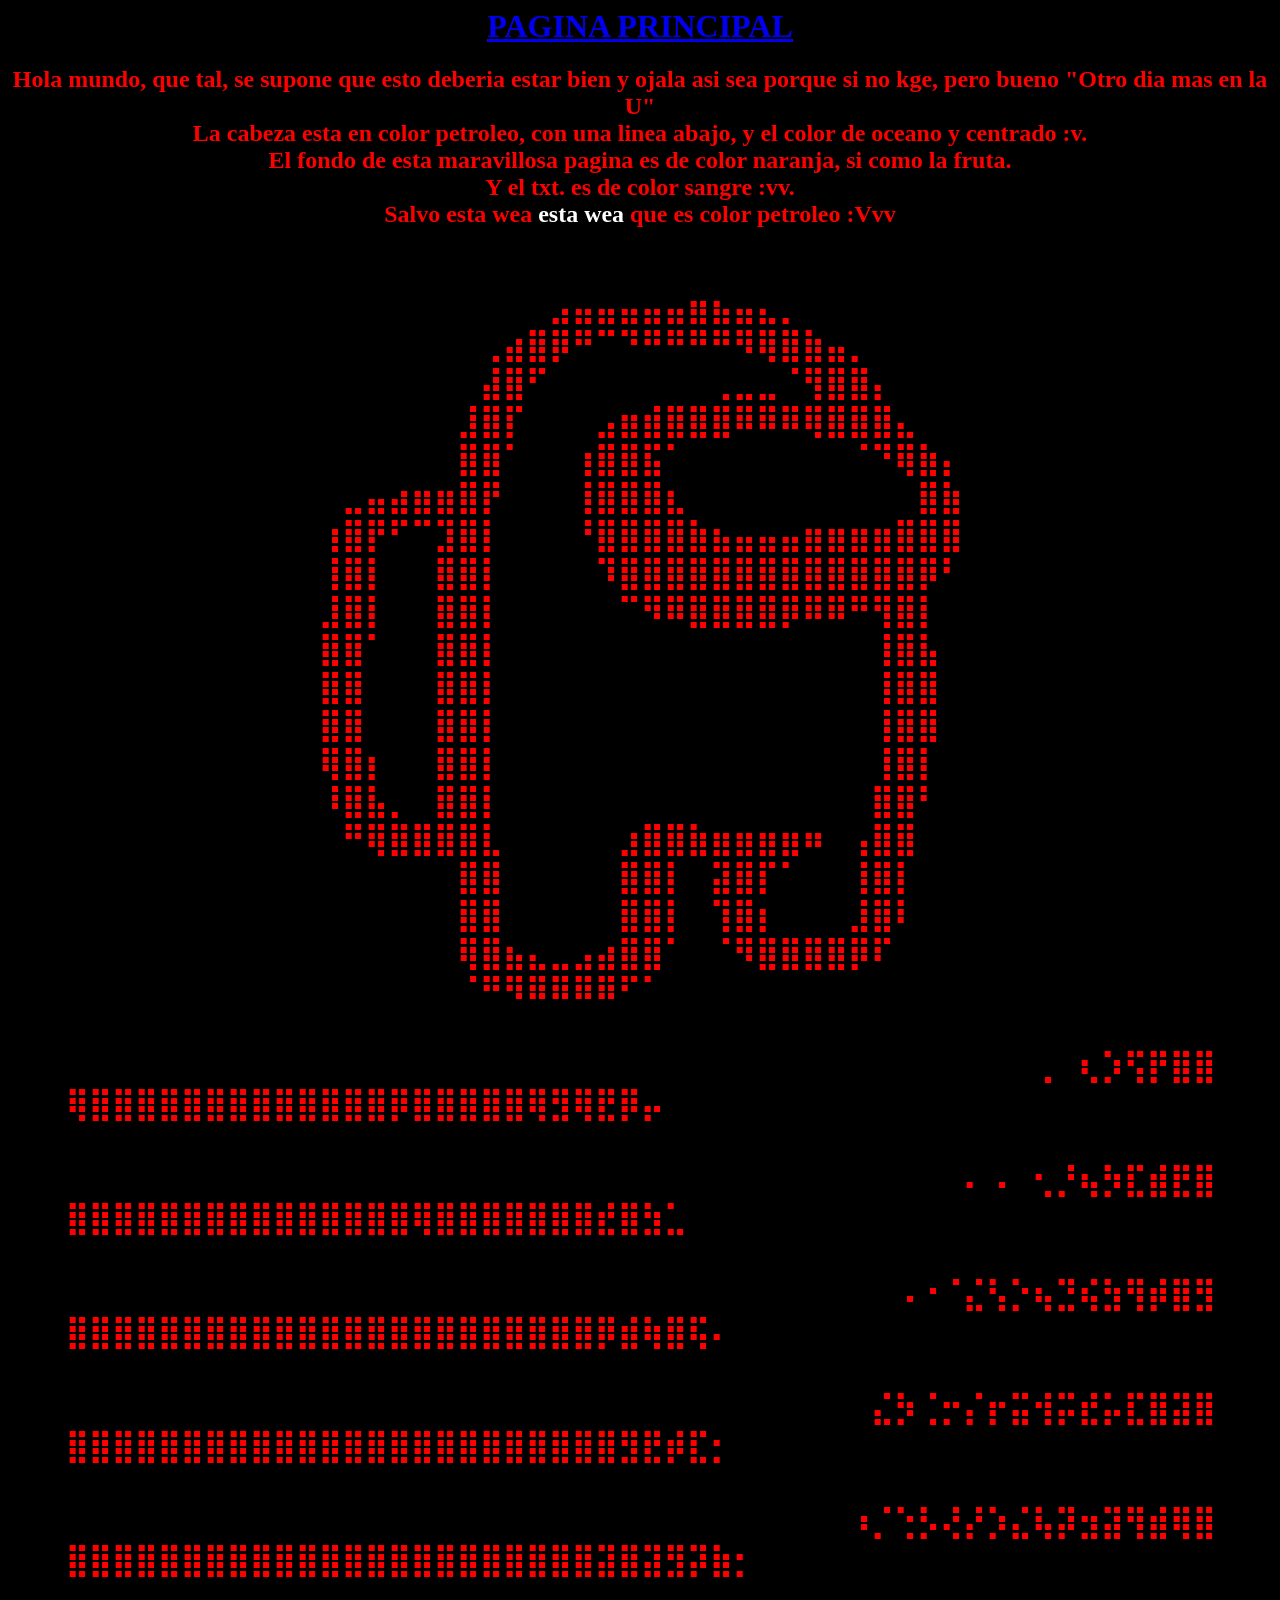
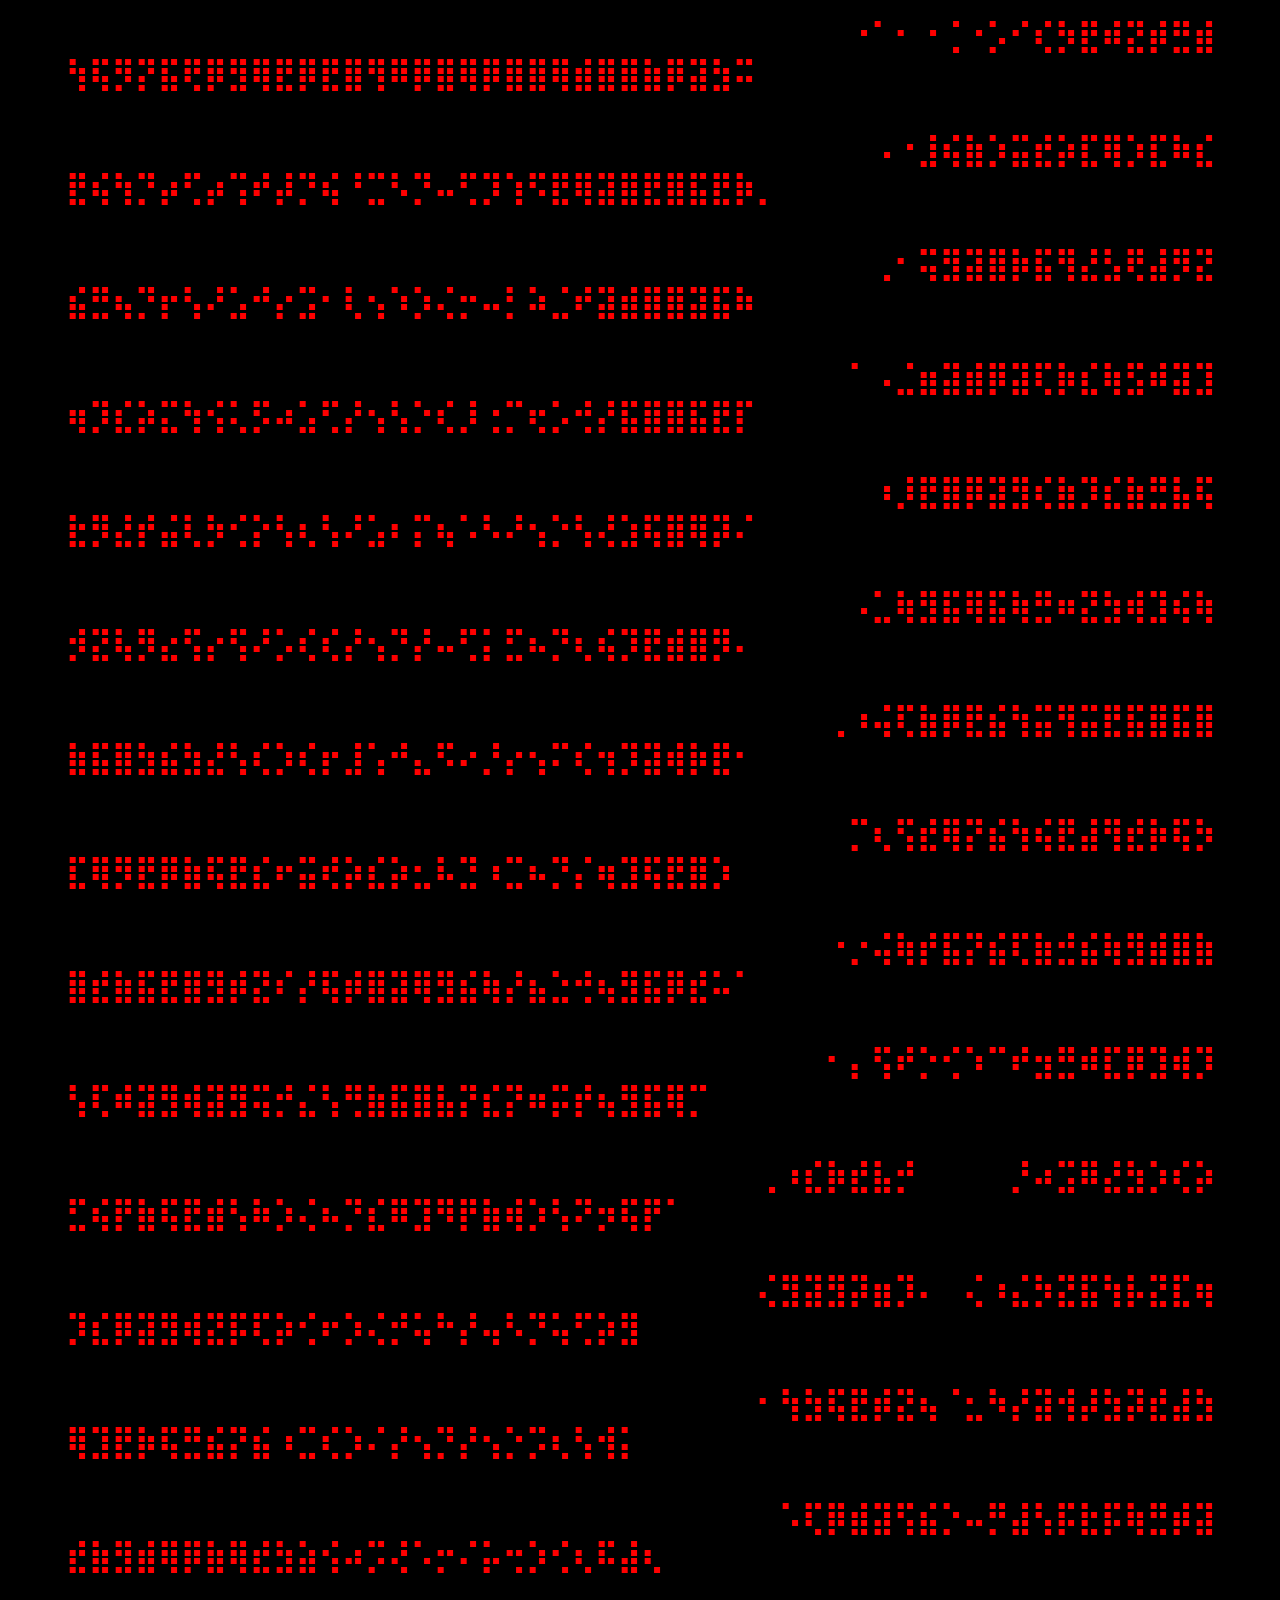
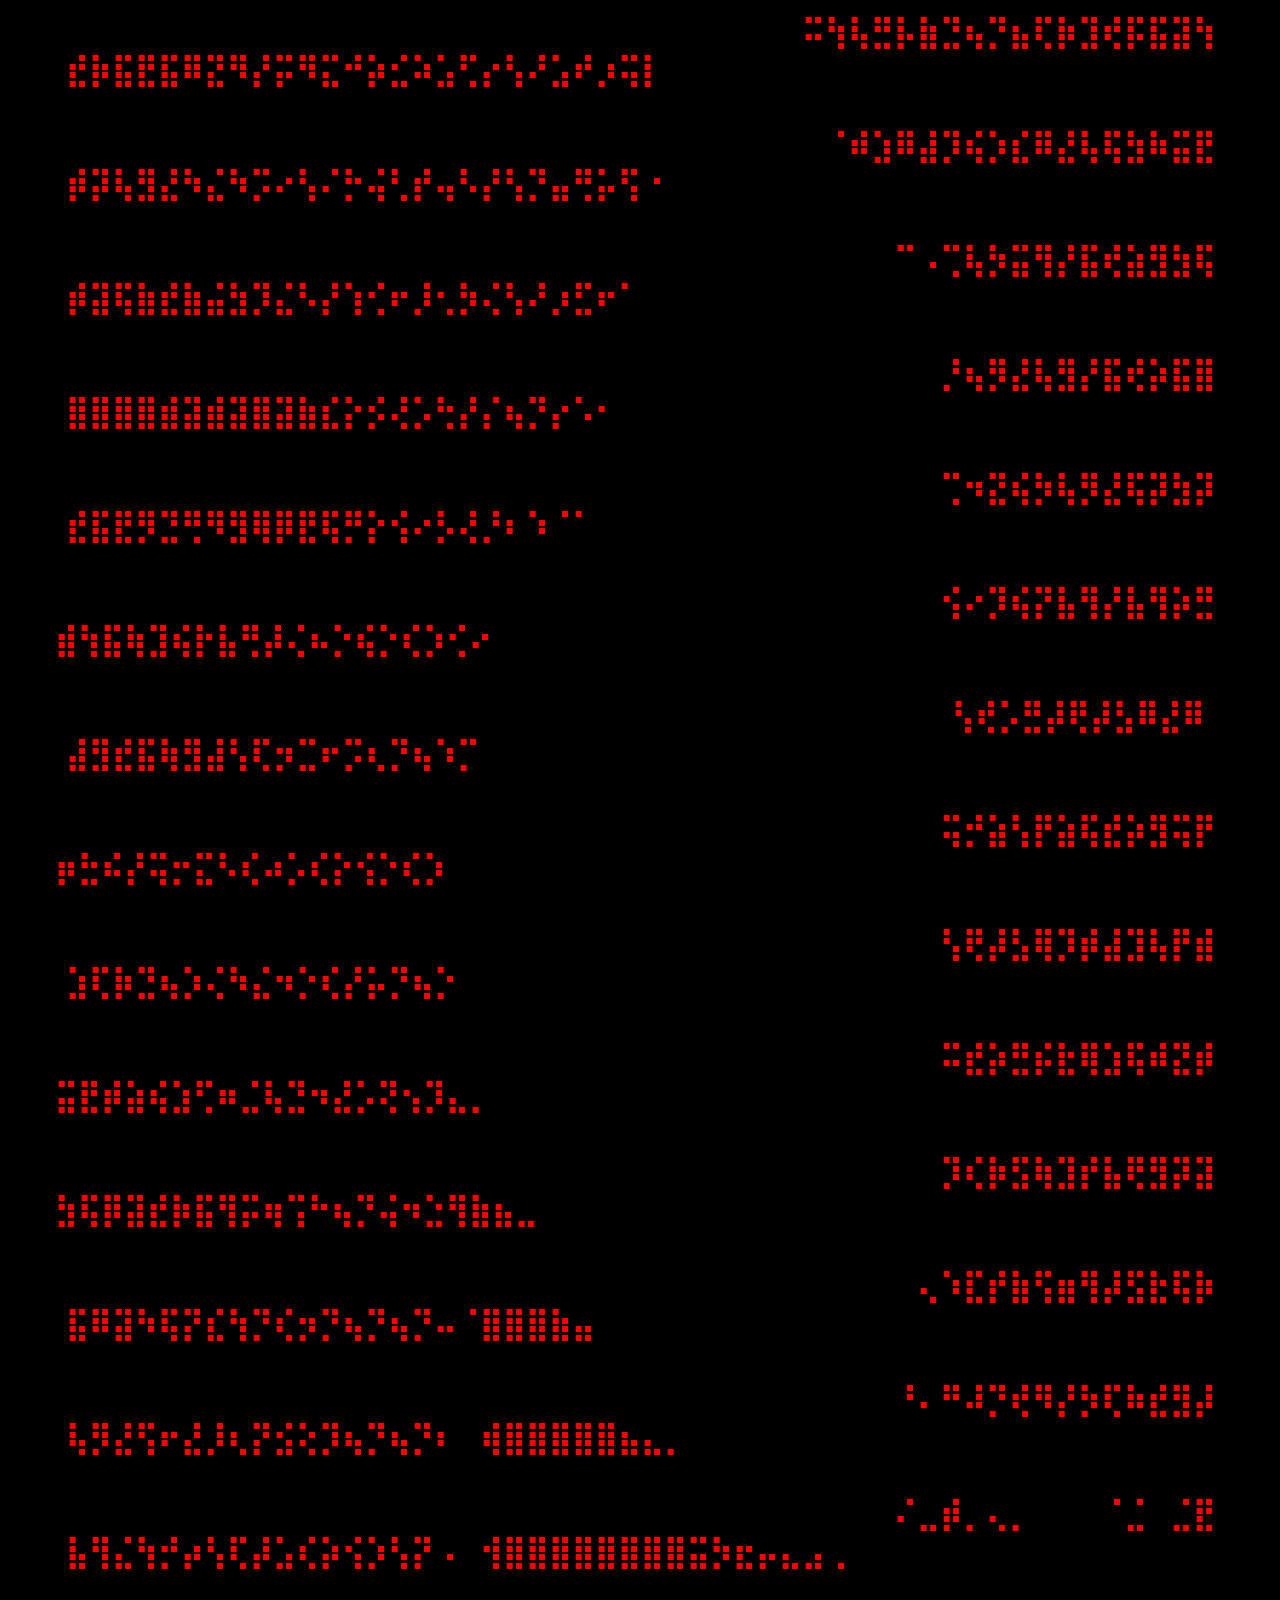
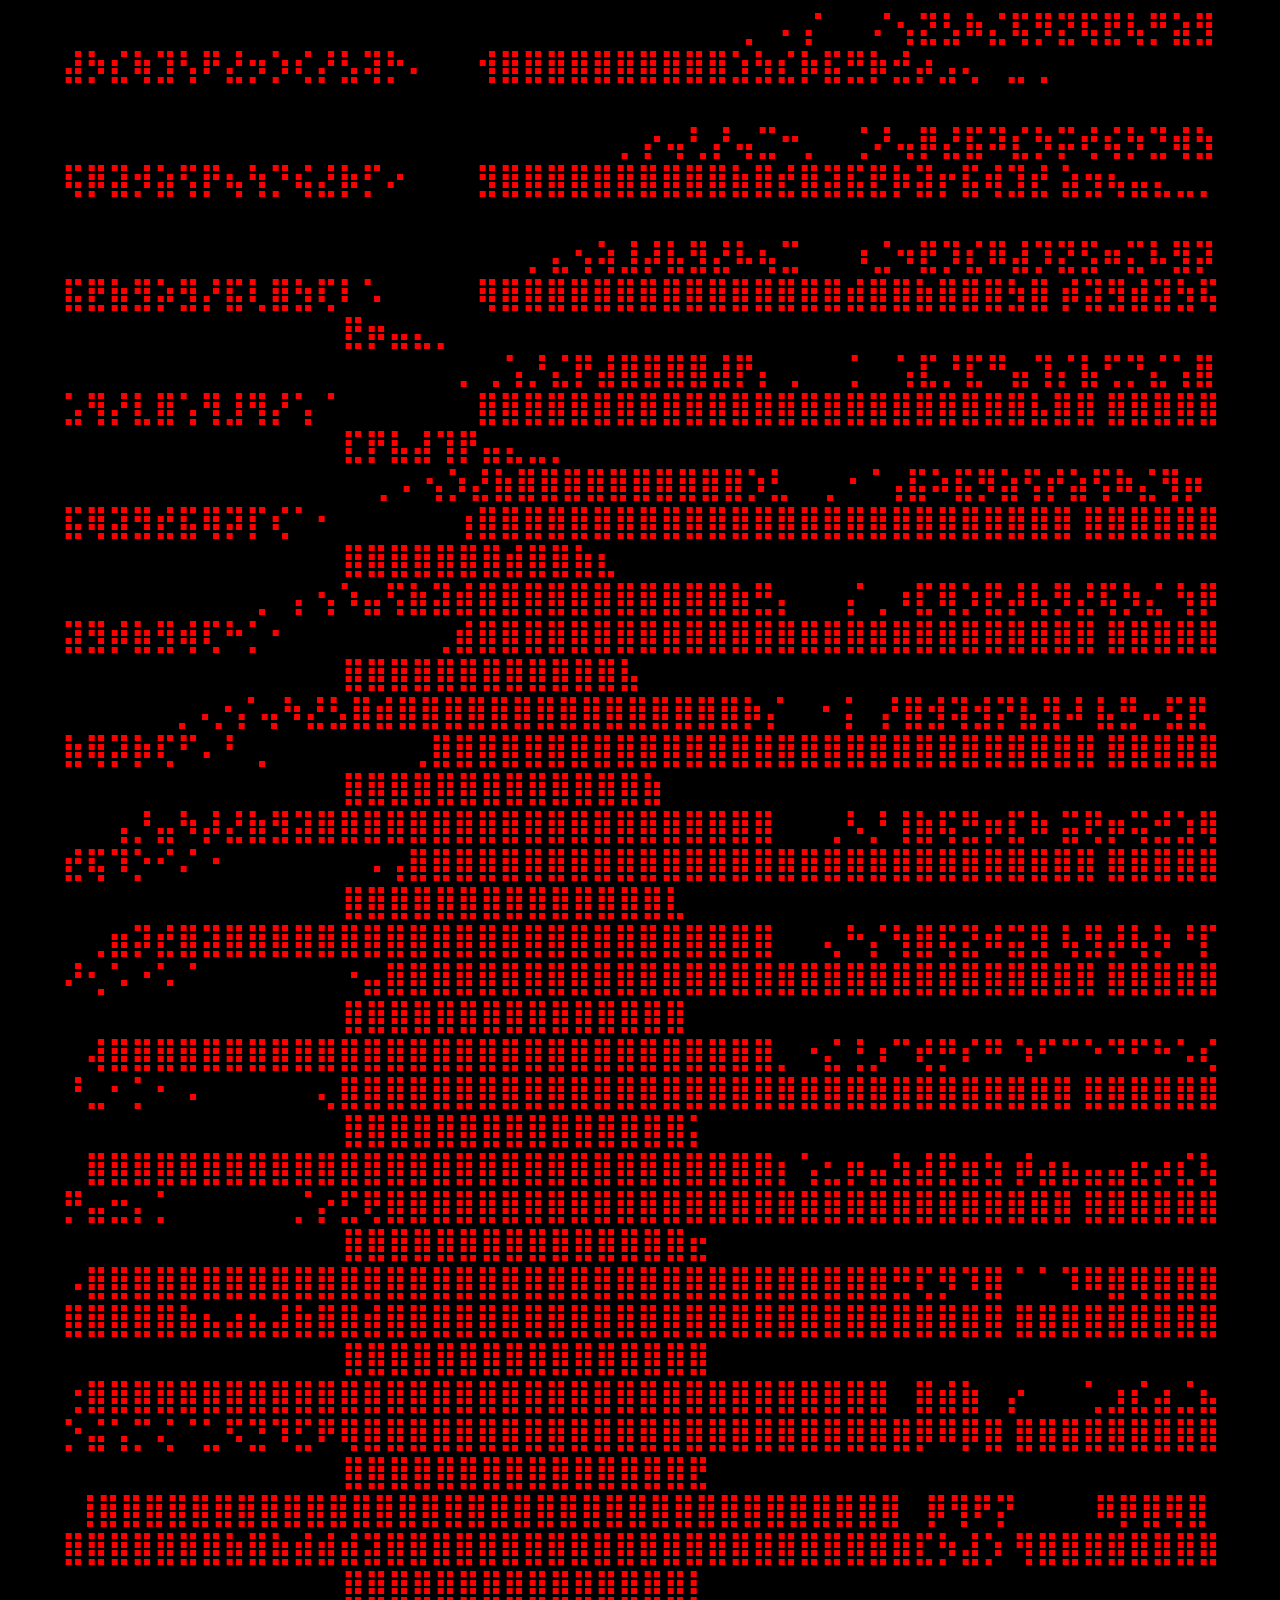
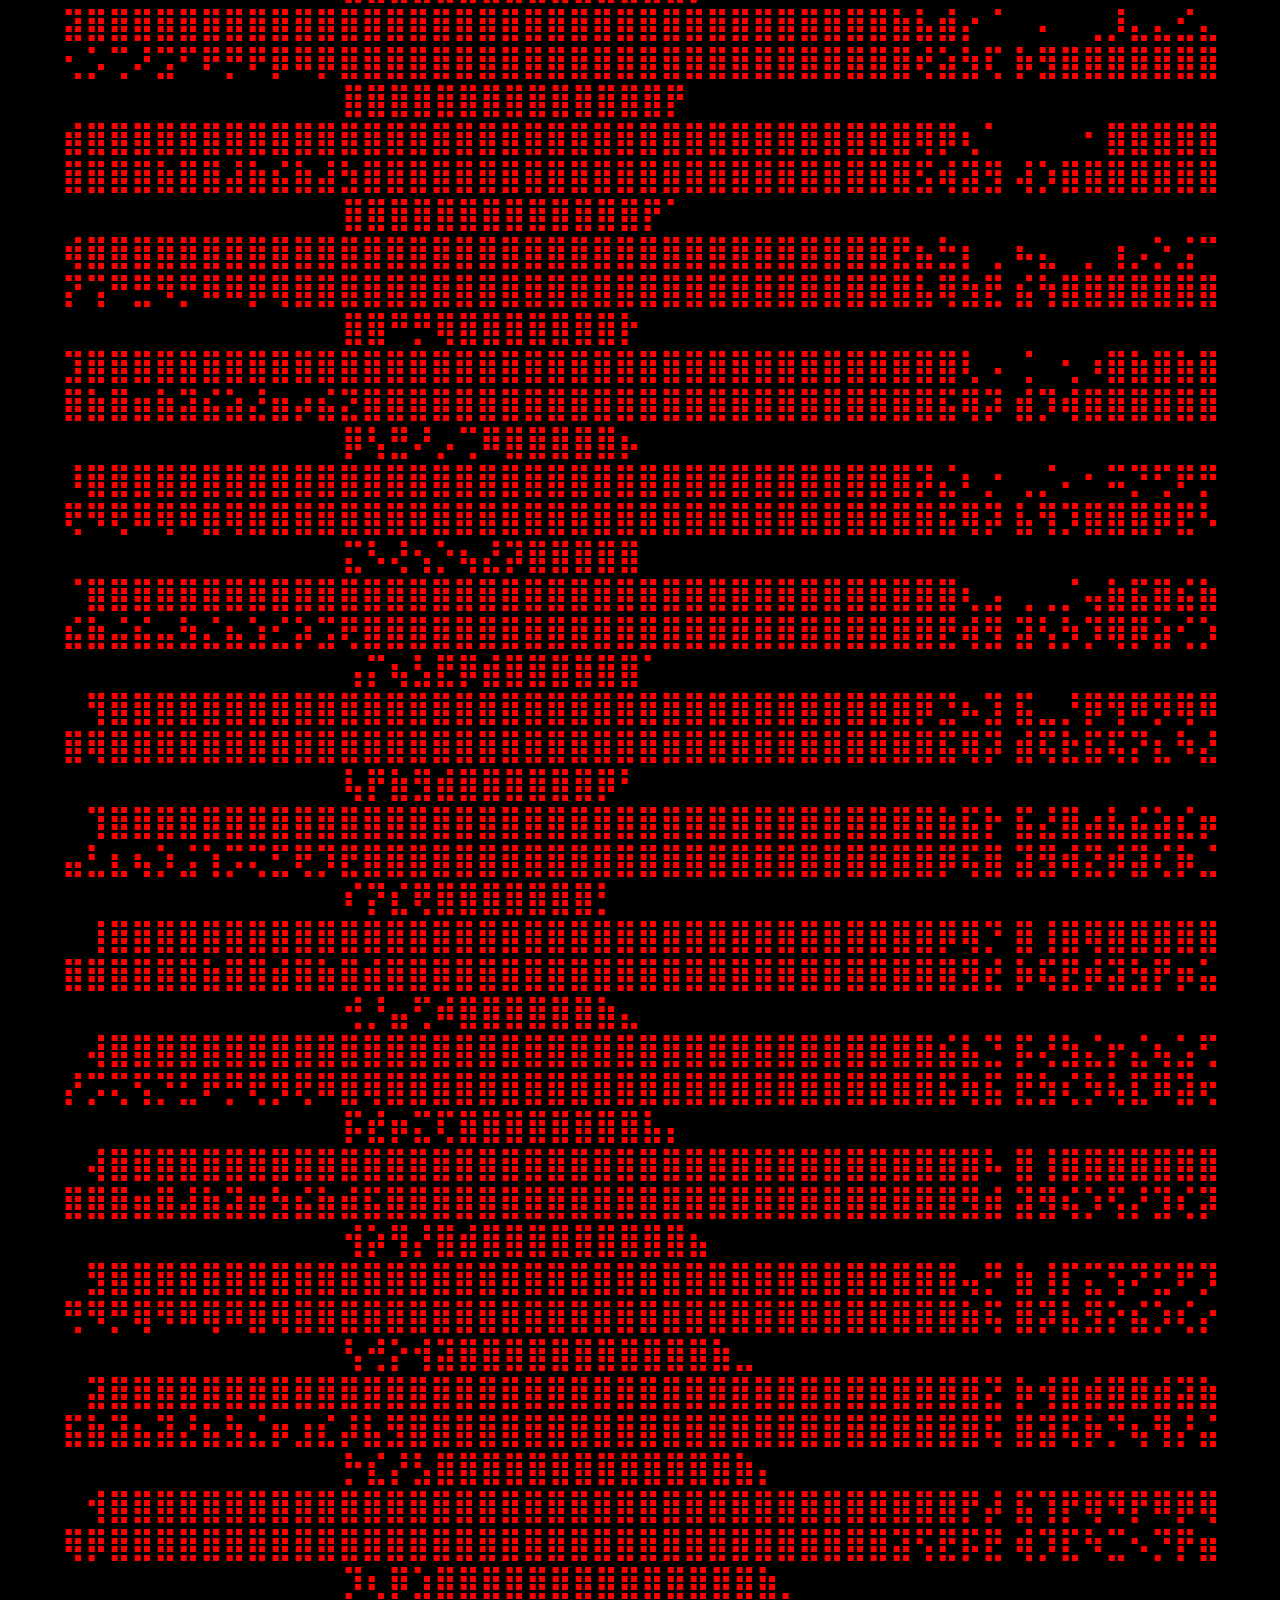
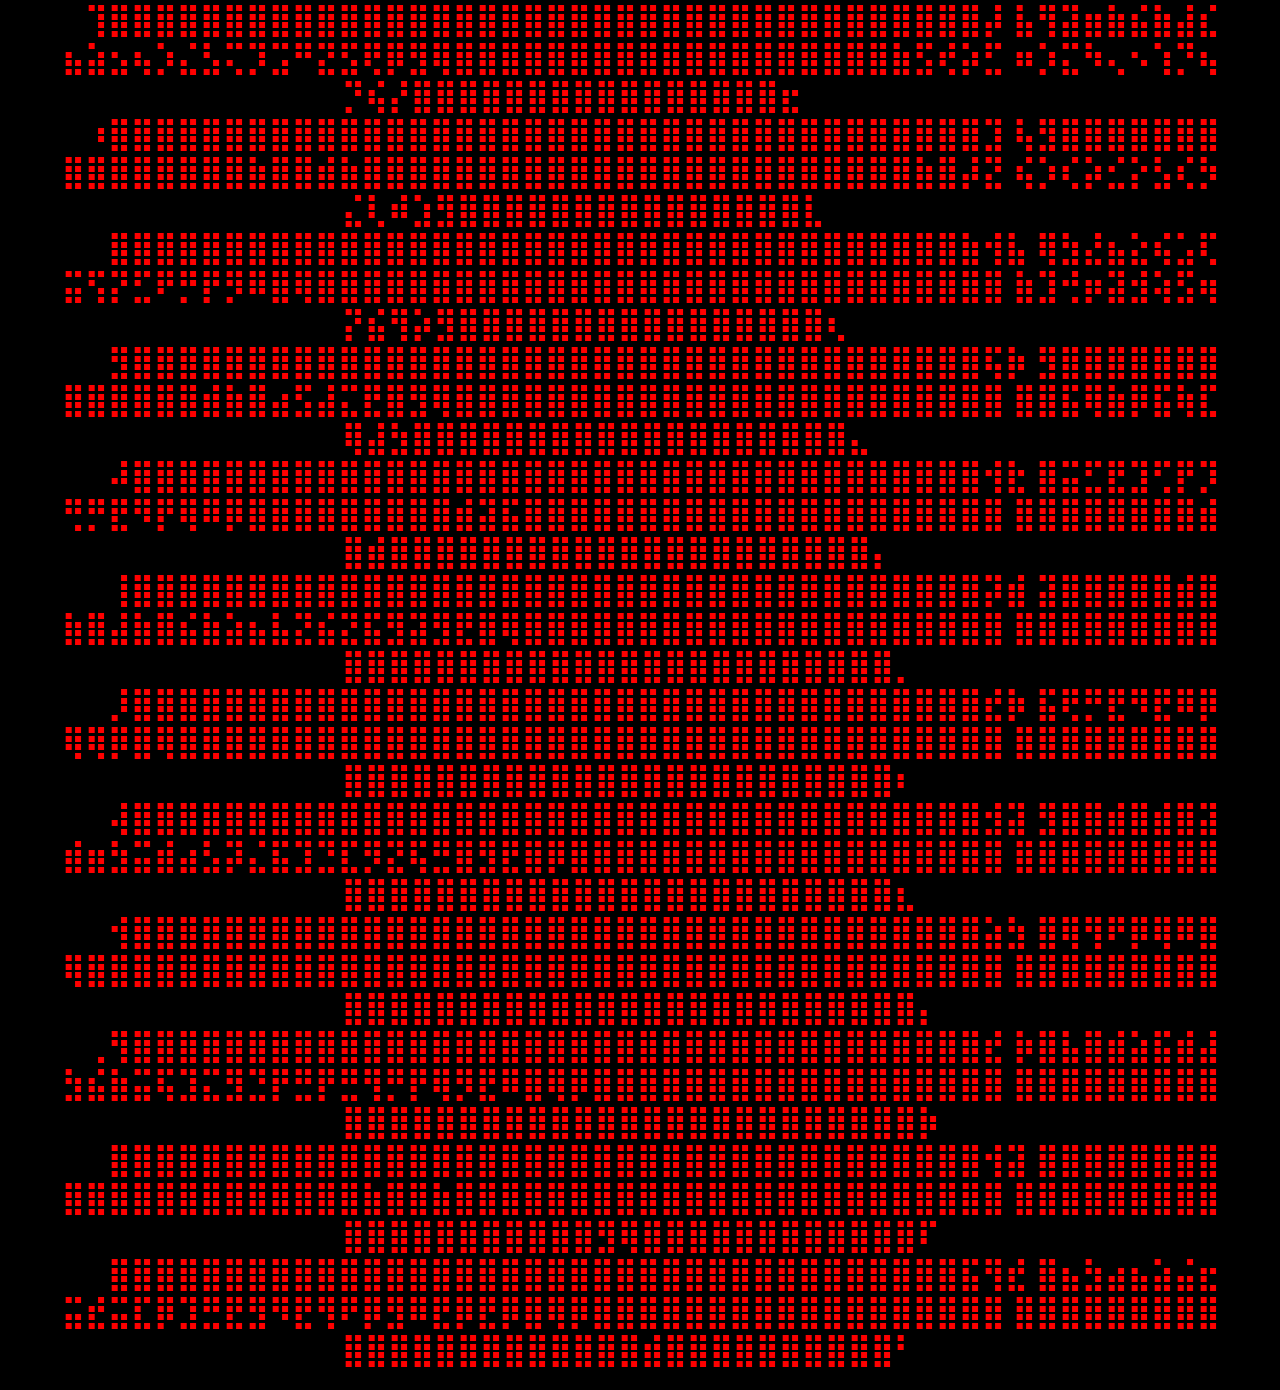
==== commit 3a23c581: "Update micuartapagina.html Signed-off-by: gamexoce <167205548+gamexoce@users.noreply.github.com>" ====
--- a/micuartapagina.html
+++ b/micuartapagina.html
@@ -4,7 +4,7 @@
 	</HEAD>
 	<BODY bgcolor="black" text="red">
 		<h1><b><u><font color="white"><center>
-		Hola mundo que tal, como van 
+		<a href="https://gamexoce.github.io/index">PAGINA PRINCIPAL</a>
 	
 		</center></font></u></b></h1>
 		<center><h2>Hola mundo, que tal, se supone que esto deberia estar bien y ojala
@@ -14,7 +14,7 @@
 		El fondo de esta maravillosa pagina es de color naranja, si como la fruta. <br>
 		Y el txt. es de color sangre :vv. <br>
 		Salvo esta wea <font color="white">esta wea</font> que es color petroleo :Vvv</h2></center><br>
-<a href="https://gamexoce.github.io/index">PAGINA PRINCIPAL</a>
+
 <h1><center>
 
 ⠀⠀⠀⠀⠀⠀⠀⠀⠀⠀⠀⣠⣤⣤⣤⣤⣤⣶⣦⣤⣄⡀⠀⠀⠀⠀⠀⠀⠀⠀ 	<br>
